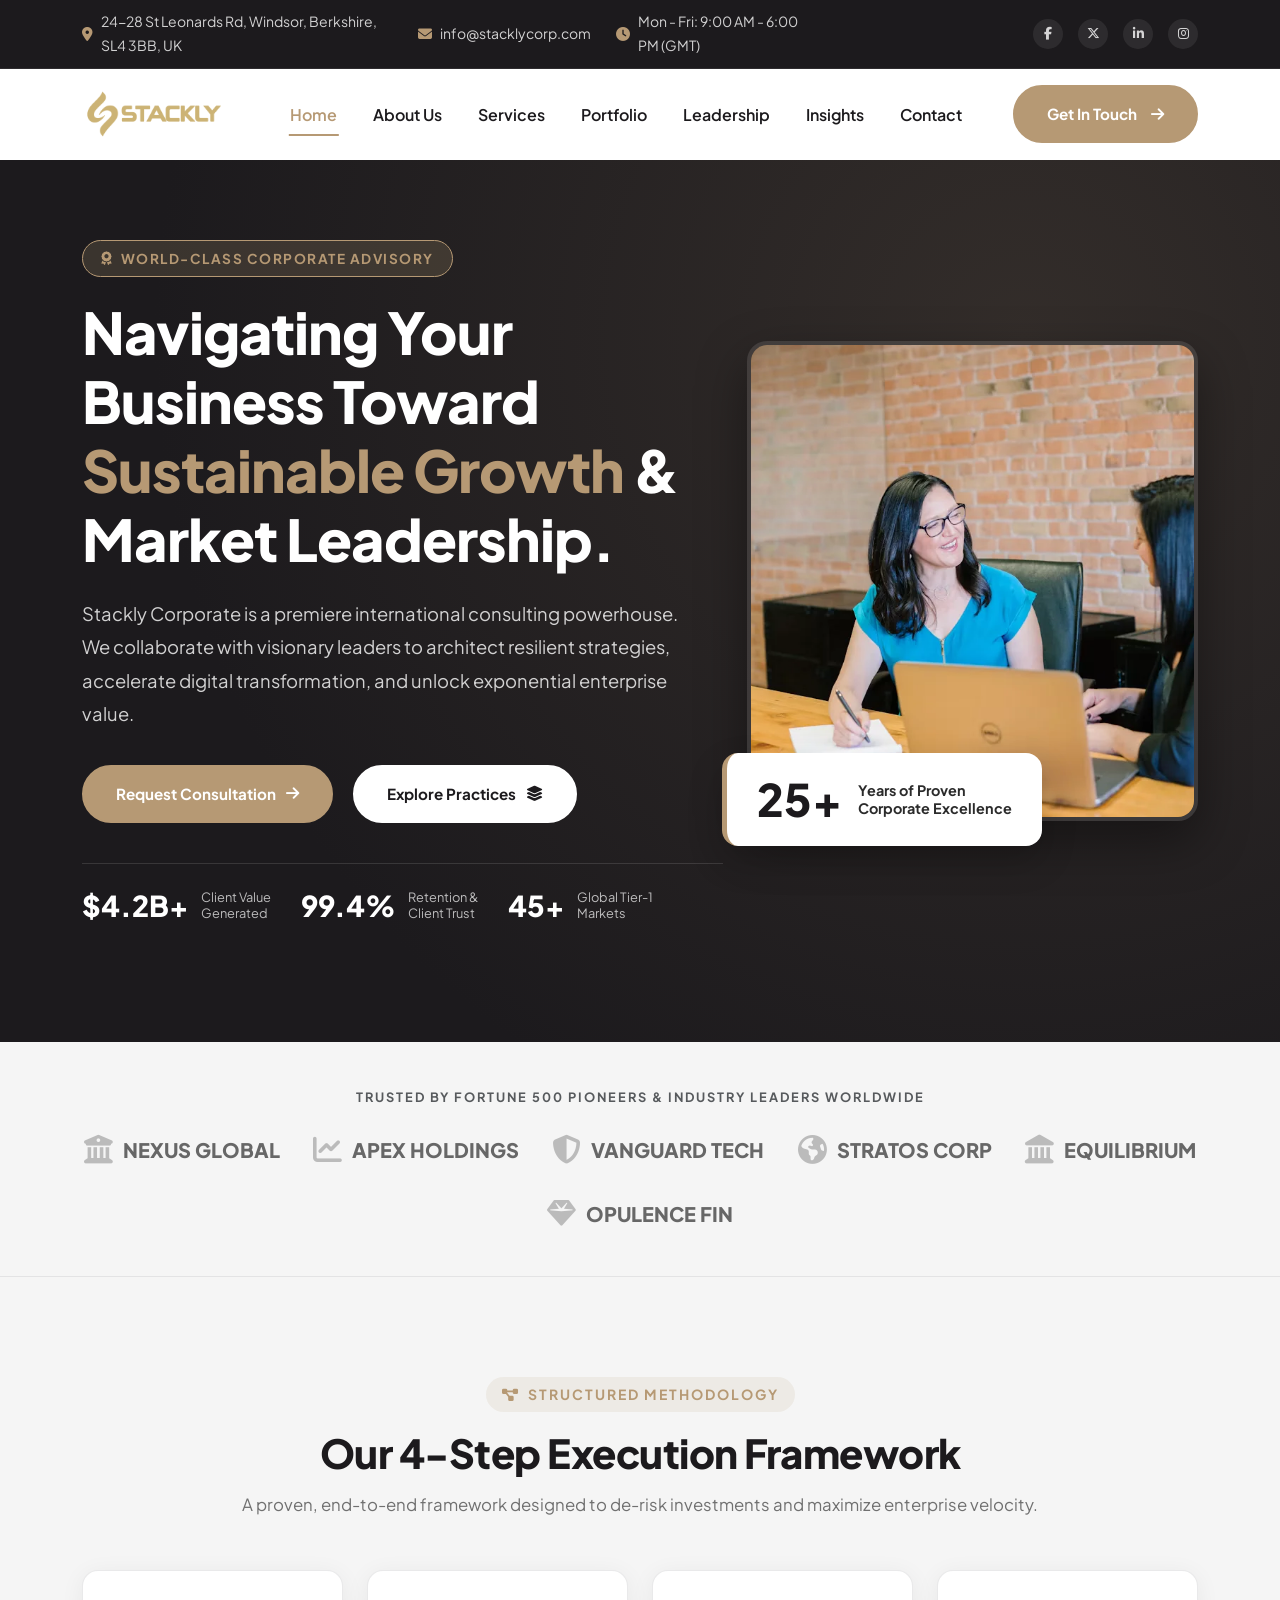
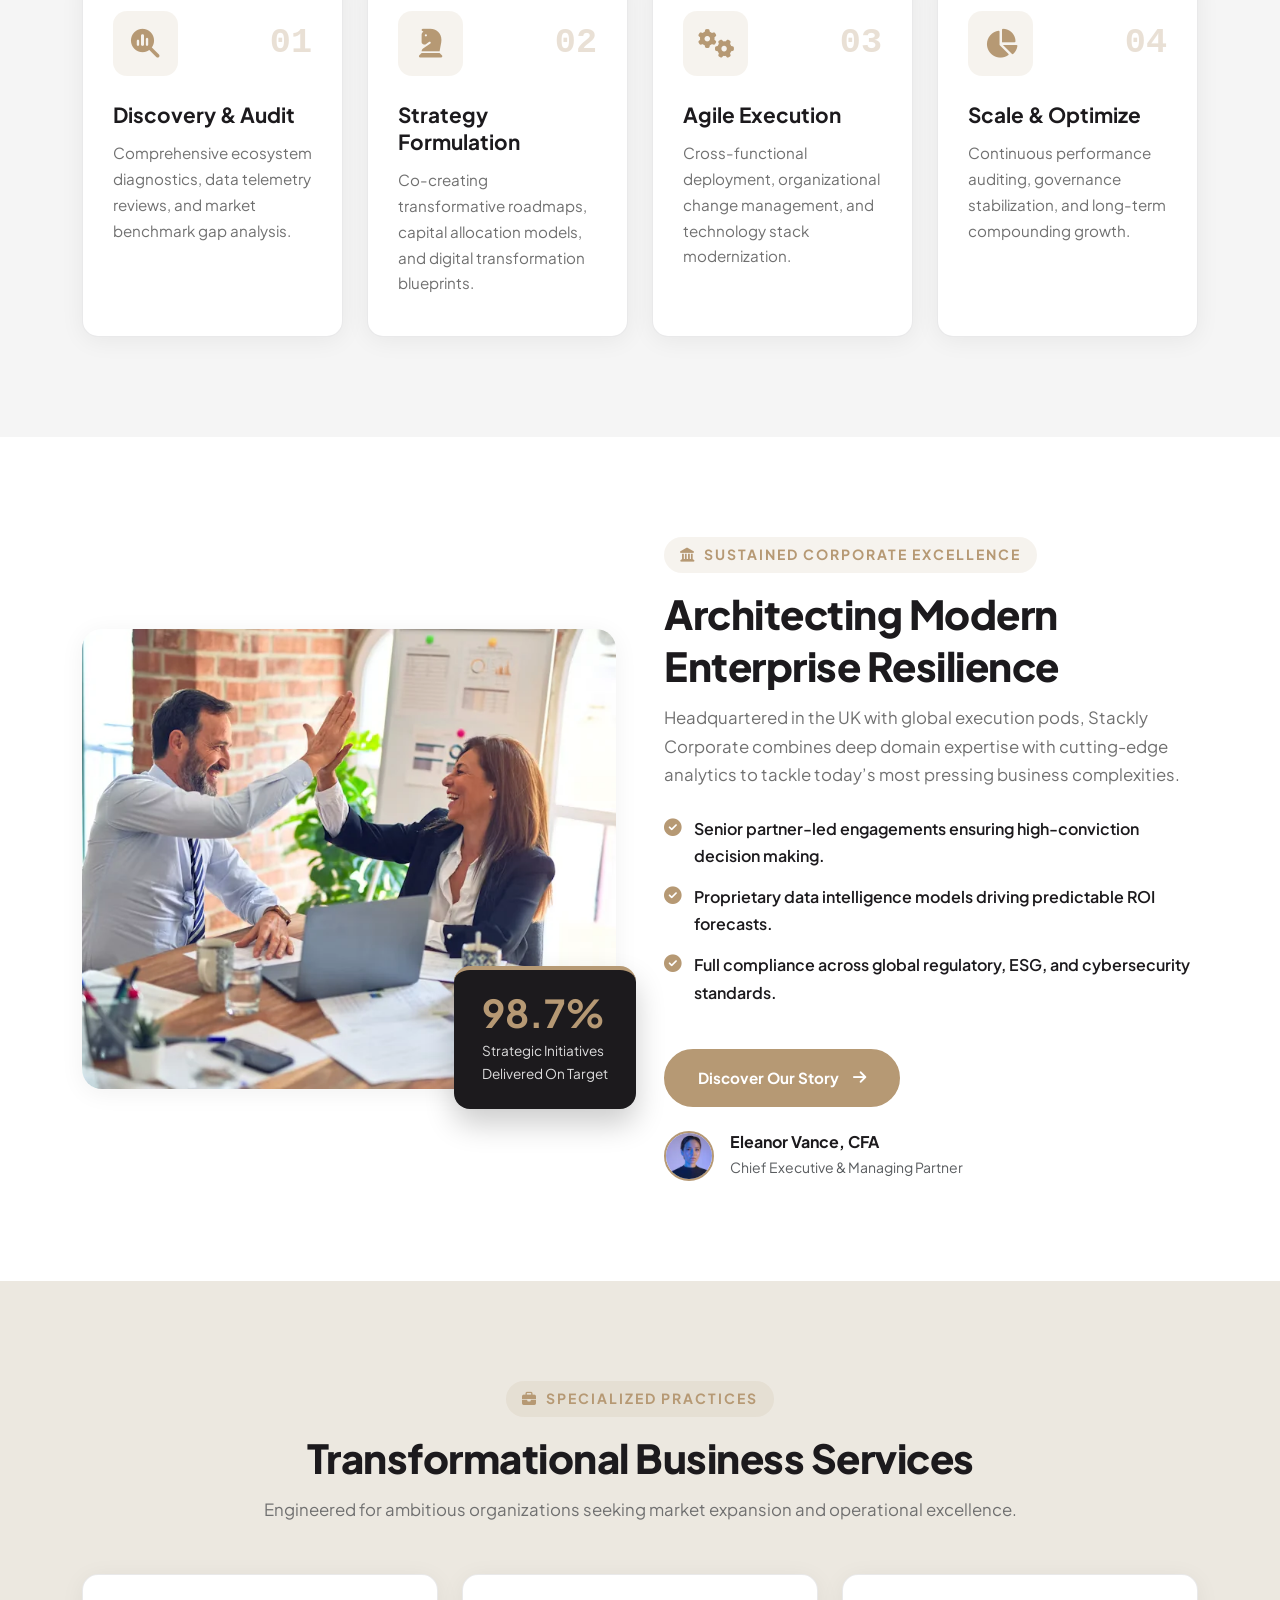
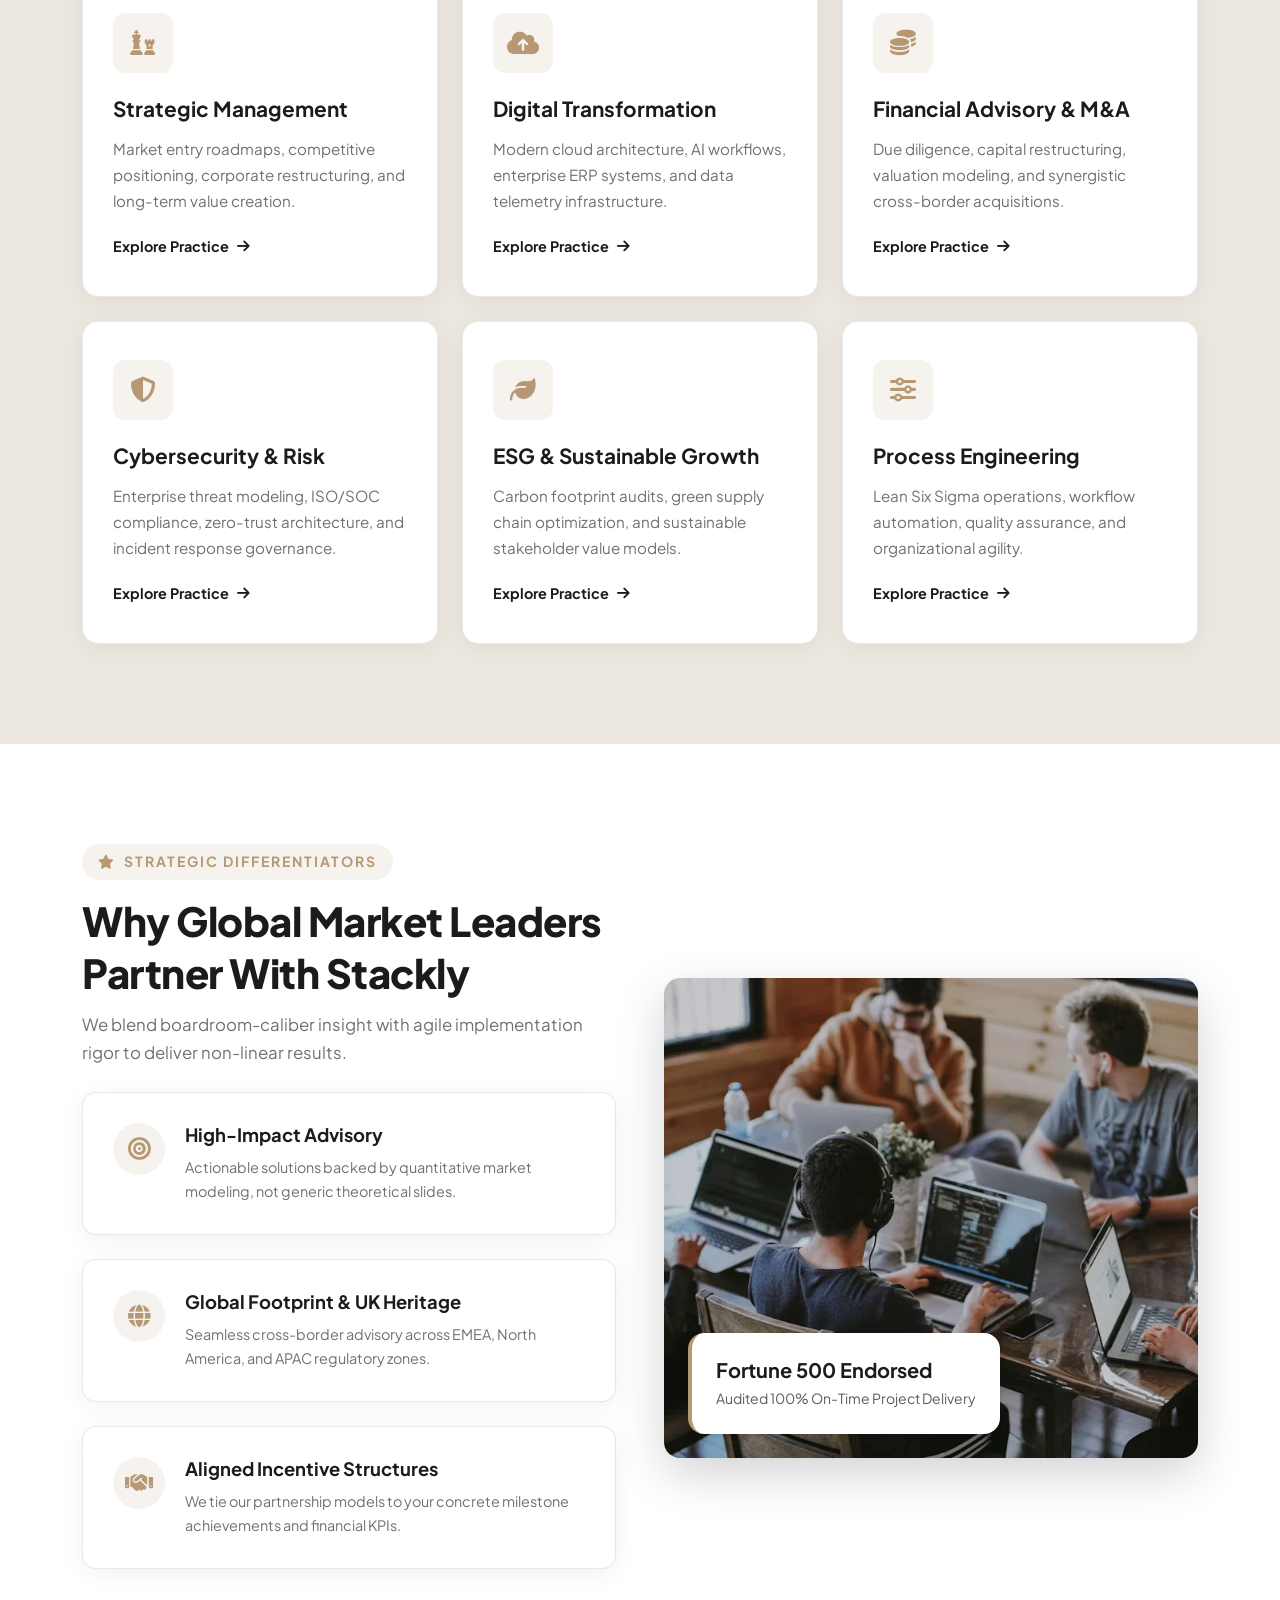
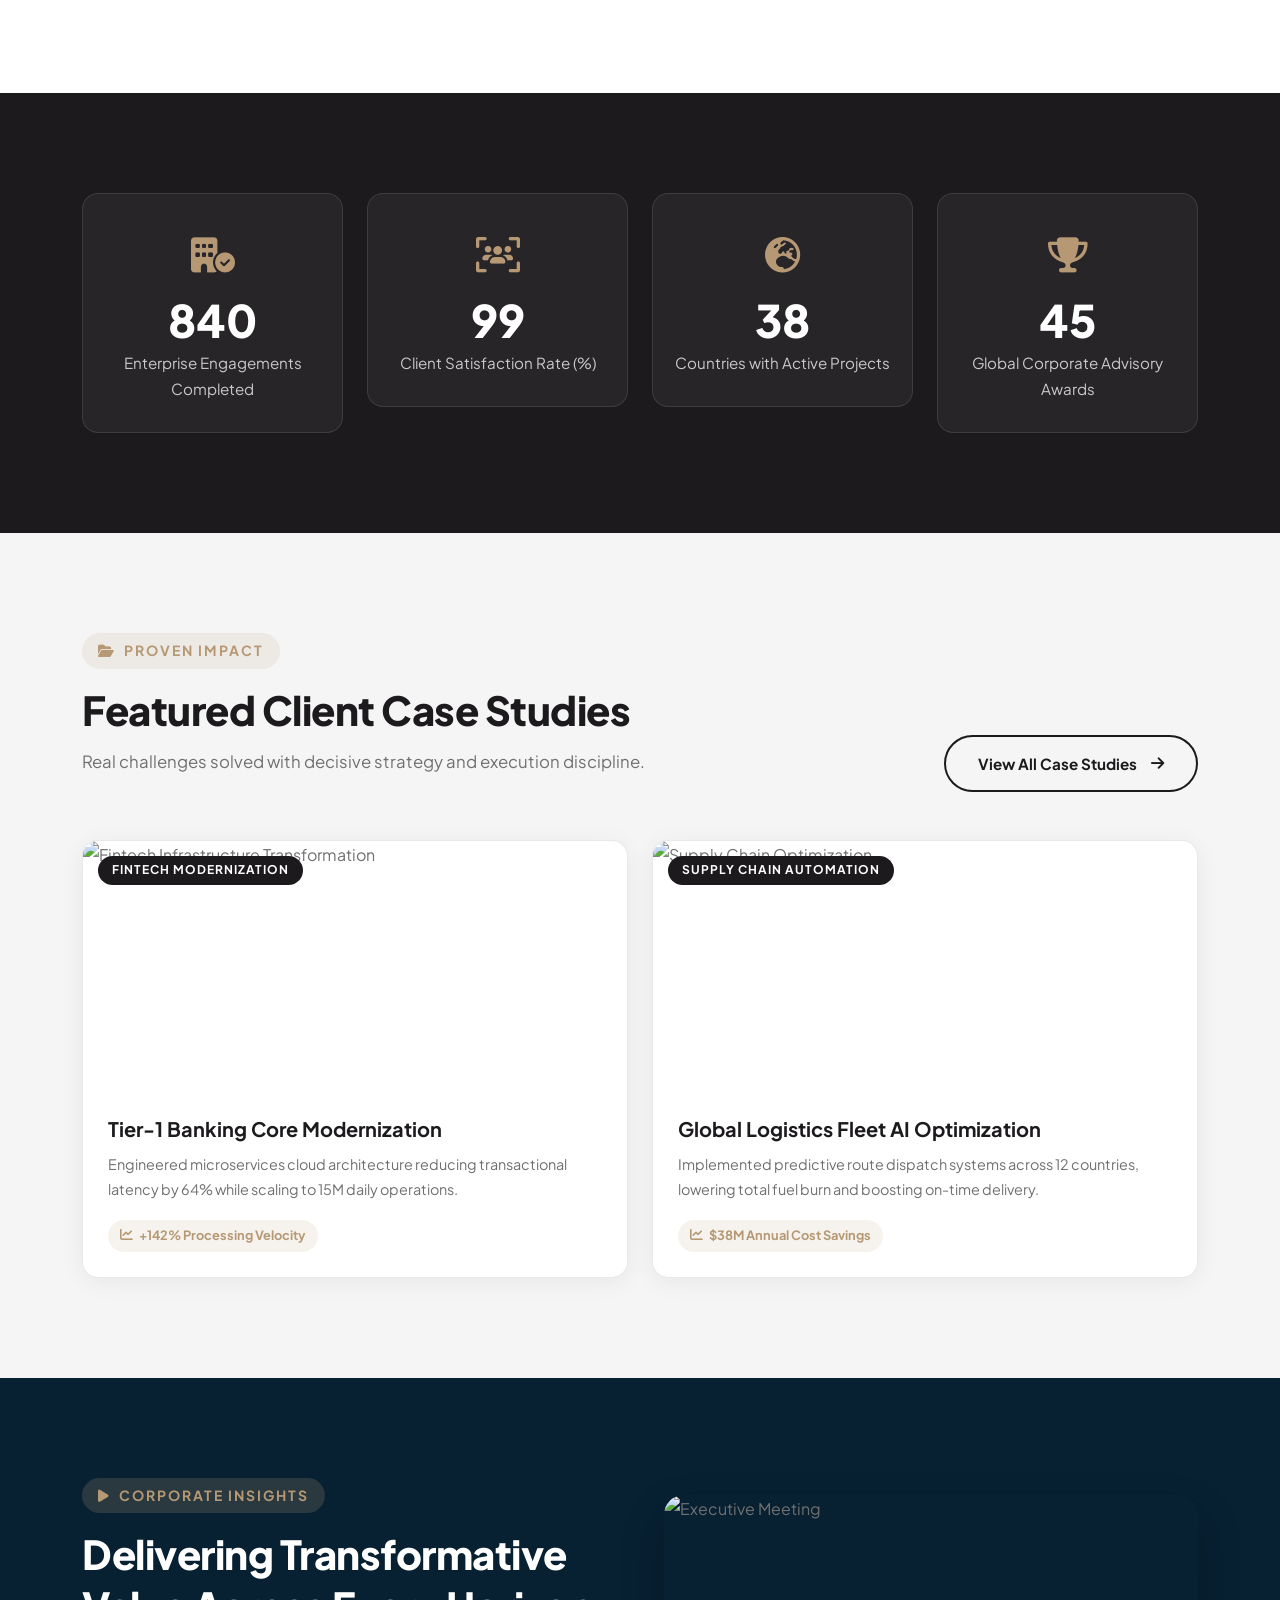
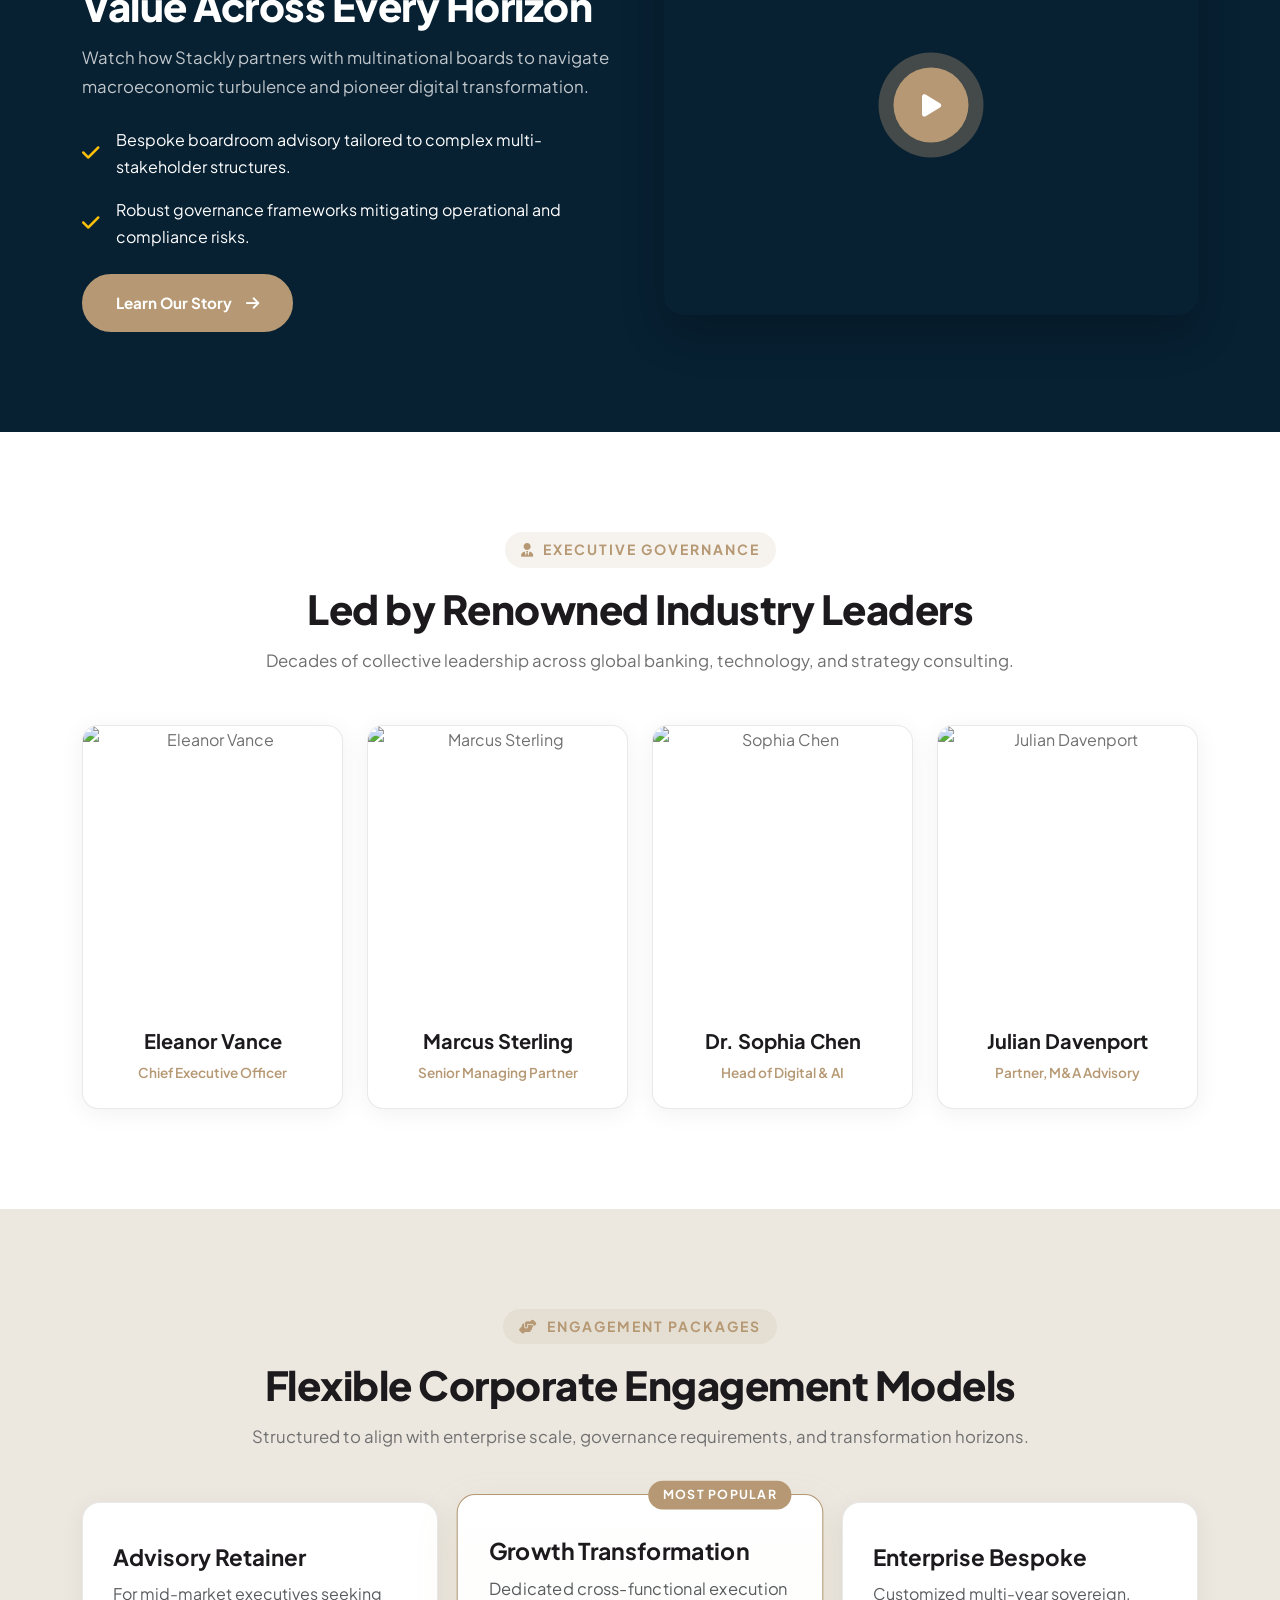
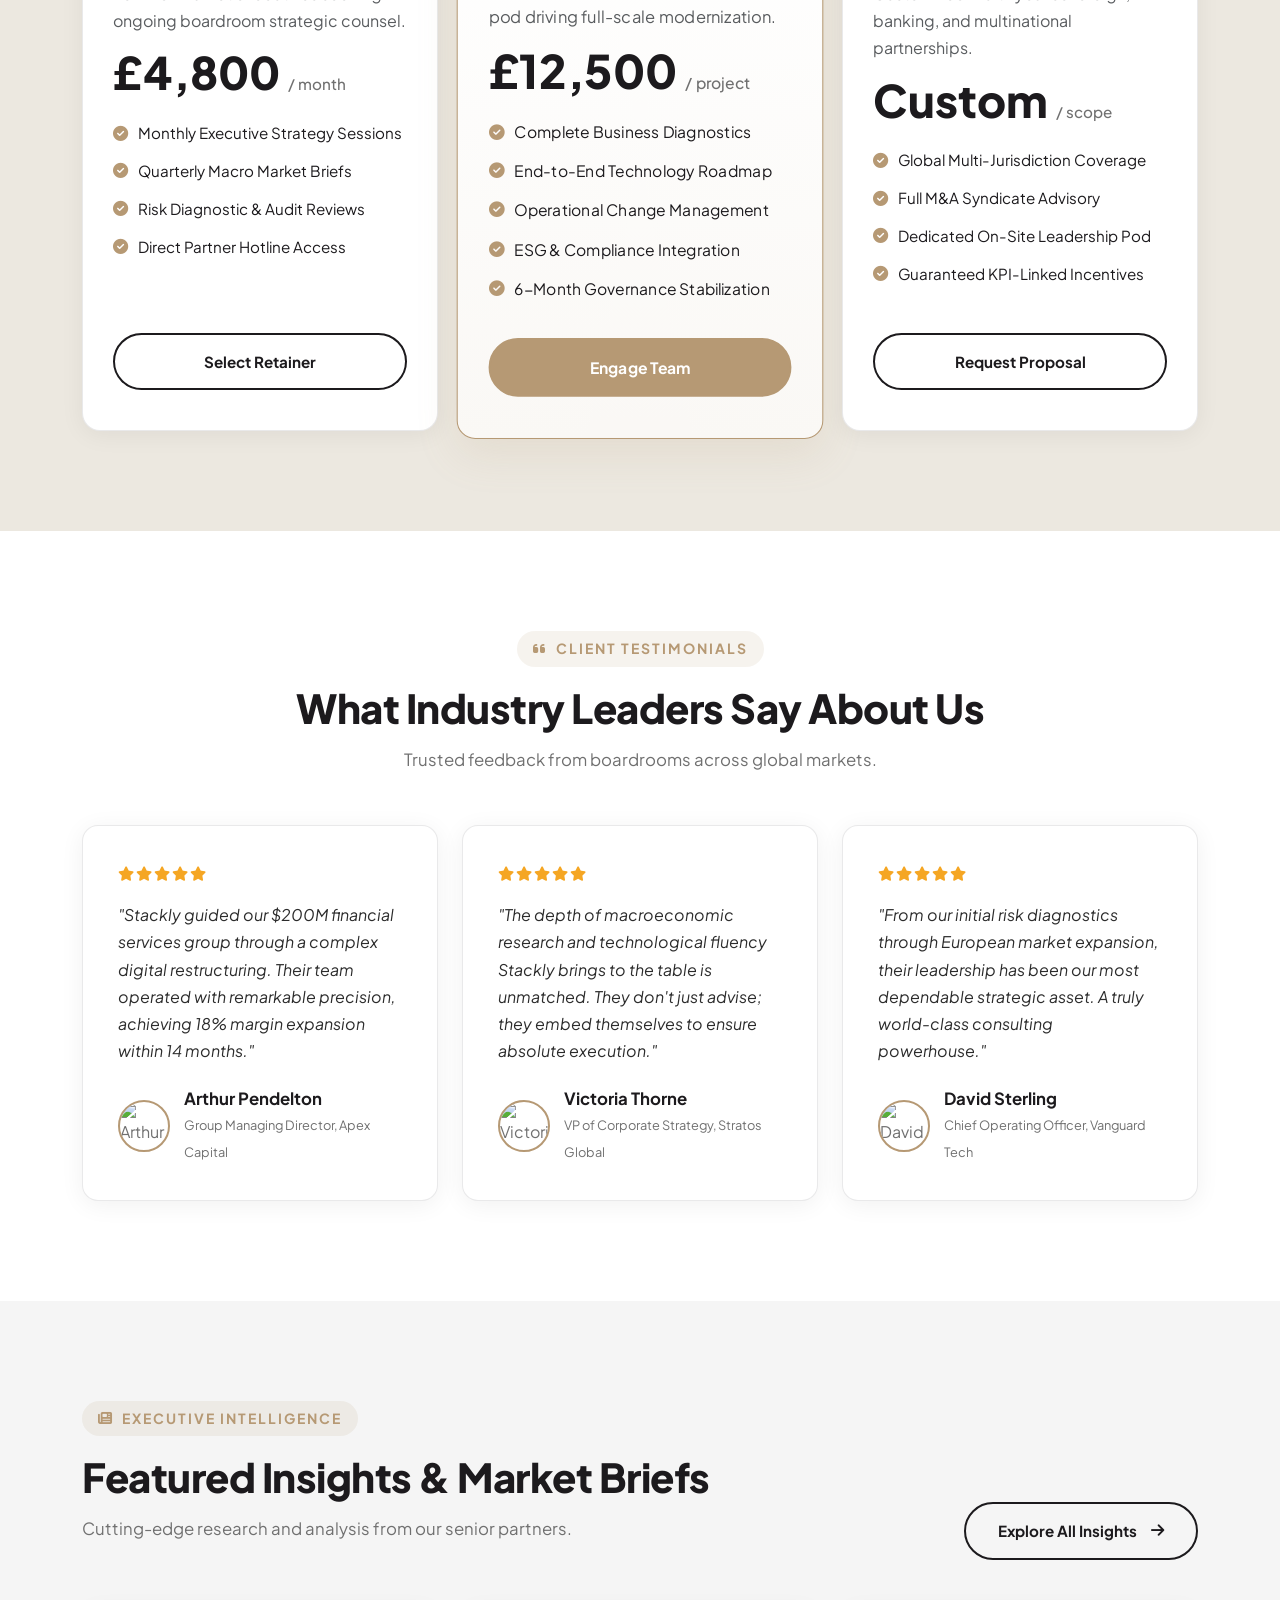
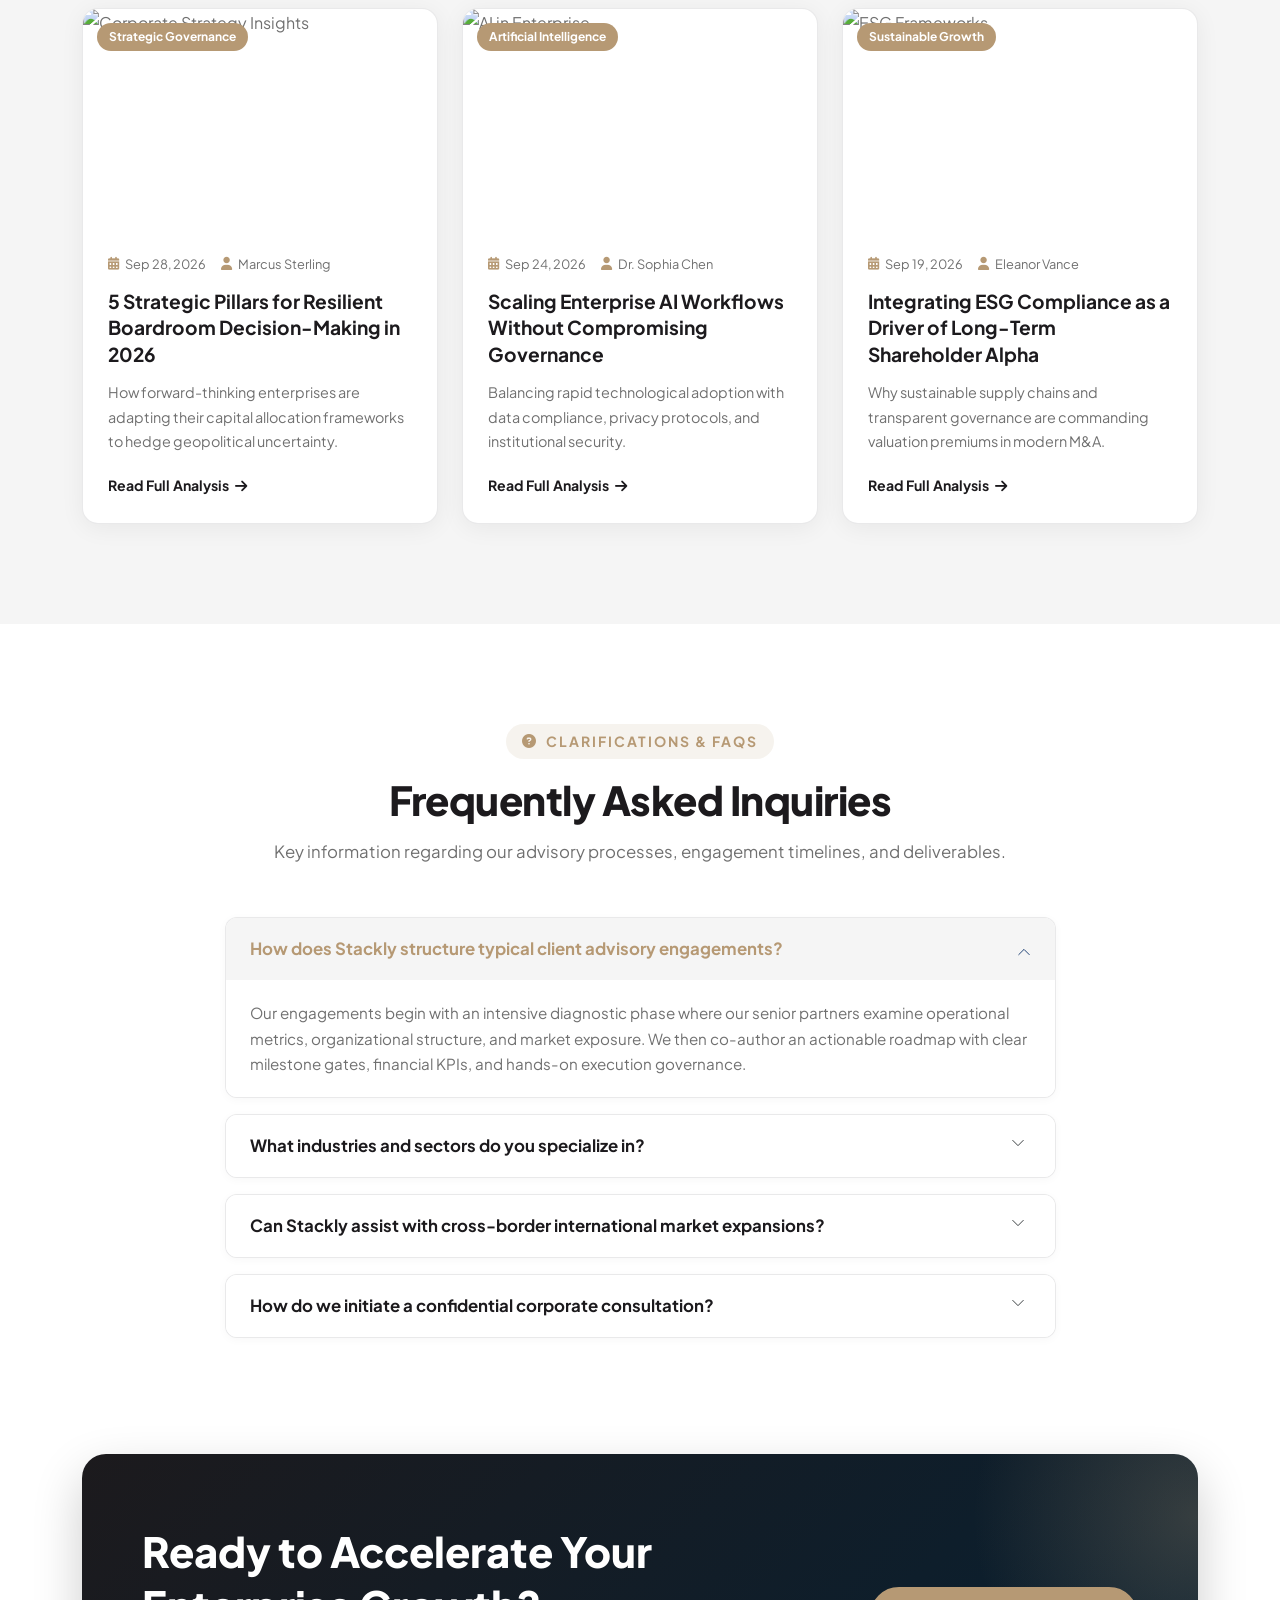
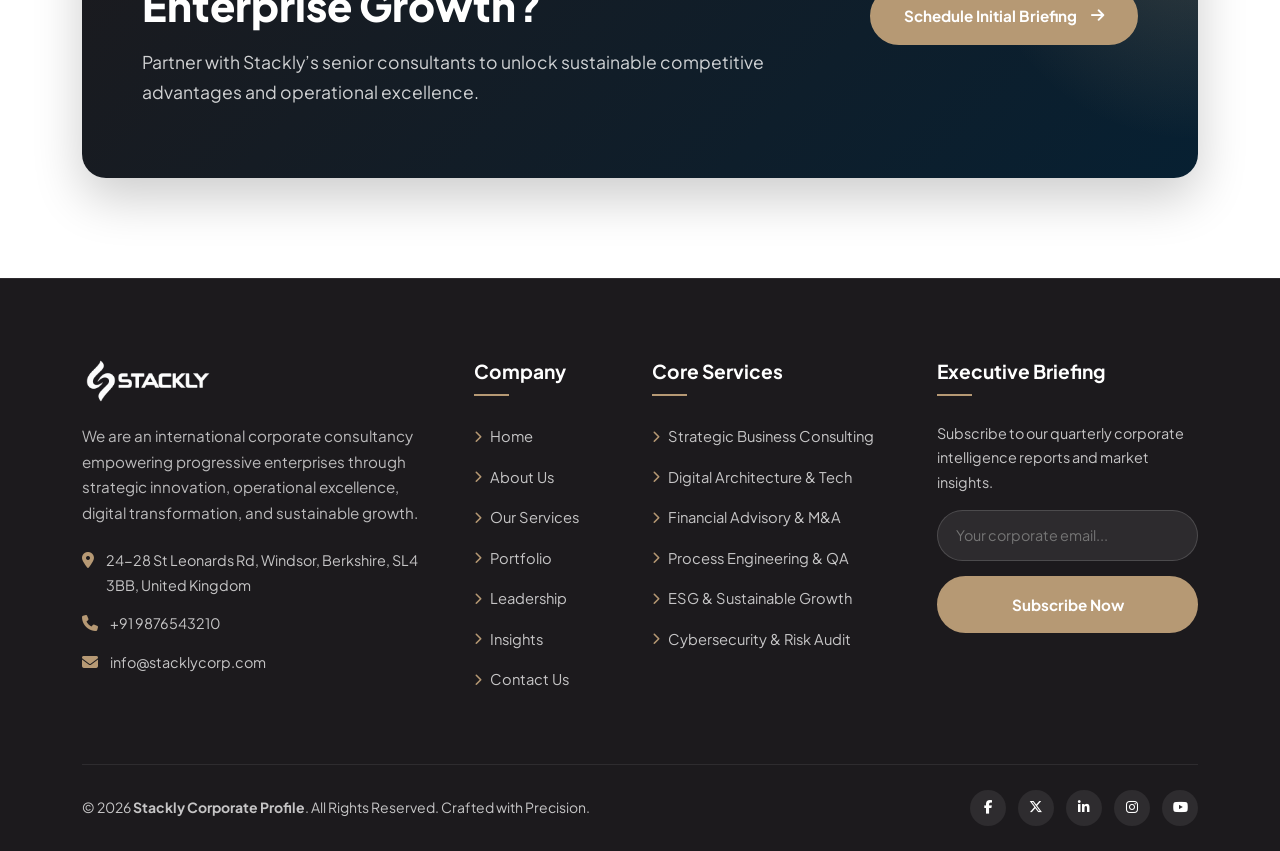
==== index.html @ 70bb007c "first commit" ====
<!doctype html>
<html lang="en">
  <head>
    <meta charset="UTF-8" />
    <meta name="viewport" content="width=device-width, initial-scale=1.0" />
    <title>
      Stackly Corporate Profile - Strategic Business Solutions & Enterprise
      Advisory
    </title>

    <!-- Favicon -->
    <link
      rel="shortcut icon"
      href="assets/images/logoStackly.webp"
      type="image/webp"
    />

    <!-- Google Fonts -->
    <link rel="preconnect" href="https://fonts.googleapis.com" />
    <link rel="preconnect" href="https://fonts.gstatic.com" crossorigin />
    <link
      href="https://fonts.googleapis.com/css2?family=Plus+Jakarta+Sans:ital,wght@0,300;0,400;0,500;0,600;0,700;0,800;1,400;1,600;1,700&display=swap"
      rel="stylesheet"
    />

    <!-- Bootstrap 5 CSS -->
    <link
      href="https://cdn.jsdelivr.net/npm/bootstrap@5.3.3/dist/css/bootstrap.min.css"
      rel="stylesheet"
    />

    <!-- Font Awesome 6 Icons (Latest CDN) -->
    <link
      rel="stylesheet"
      href="https://cdnjs.cloudflare.com/ajax/libs/font-awesome/6.5.1/css/all.min.css"
    />

    <!-- Main Theme CSS -->
    <link rel="stylesheet" href="assets/css/styles.css" />
  </head>
  <body>
    <!-- Common Header Component -->
    <div id="header-placeholder"></div>

    <!-- ==========================================
         2. Section 1: Hero Banner
         ========================================== -->
    <section class="hero-banner">
      <div class="container">
        <div class="row align-items-center">
          <div class="col-lg-7">
            <div class="hero-badge">
              <i class="fa-solid fa-award"></i> World-Class Corporate Advisory
            </div>
            <h1 class="hero-title">
              Navigating Your Business Toward <span>Sustainable Growth</span> &
              Market Leadership.
            </h1>
            <p class="hero-description">
              Stackly Corporate is a premiere international consulting
              powerhouse. We collaborate with visionary leaders to architect
              resilient strategies, accelerate digital transformation, and
              unlock exponential enterprise value.
            </p>
            <div class="hero-cta-group">
              <a href="#" class="theme-btn">
                <span>Request Consultation</span>
                <i class="fa-solid fa-arrow-right"></i>
              </a>
              <a href="#" class="theme-btn-outline theme-btn-white">
                <span>Explore Practices</span>
                <i class="fa-solid fa-layer-group"></i>
              </a>
            </div>
            <div class="hero-trust-metrics">
              <div class="hero-metric-item">
                <div class="metric-val">$4.2B+</div>
                <div class="metric-label">Client Value<br />Generated</div>
              </div>
              <div class="hero-metric-item">
                <div class="metric-val">99.4%</div>
                <div class="metric-label">Retention &<br />Client Trust</div>
              </div>
              <div class="hero-metric-item">
                <div class="metric-val">45+</div>
                <div class="metric-label">Global Tier-1<br />Markets</div>
              </div>
            </div>
          </div>
          <div class="col-lg-5">
            <div class="hero-image-wrapper">
              <img
                src="./assets/images/home/home-hero-image.webp"
                alt="Corporate Strategy Meeting"
                class="hero-main-img"
              />
              <div class="floating-experience-card">
                <div class="number">25+</div>
                <div class="text">
                  Years of Proven<br />Corporate Excellence
                </div>
              </div>
            </div>
          </div>
        </div>
      </div>
    </section>

    <!-- ==========================================
         3. Section 2: Partner & Enterprise Marquee
         ========================================== -->
    <section class="client-logo-section">
      <div class="container">
        <p
          class="text-center text-uppercase fw-bold text-muted mb-4"
          style="letter-spacing: 2px; font-size: 0.8rem"
        >
          Trusted by Fortune 500 Pioneers & Industry Leaders Worldwide
        </p>
        <div class="client-logo-grid">
          <div class="client-logo-item">
            <i class="fa-solid fa-building-columns"></i> NEXUS GLOBAL
          </div>
          <div class="client-logo-item">
            <i class="fa-solid fa-chart-line"></i> APEX HOLDINGS
          </div>
          <div class="client-logo-item">
            <i class="fa-solid fa-shield-halved"></i> VANGUARD TECH
          </div>
          <div class="client-logo-item">
            <i class="fa-solid fa-earth-americas"></i> STRATOS CORP
          </div>
          <div class="client-logo-item">
            <i class="fa-solid fa-landmark"></i> EQUILIBRIUM
          </div>
          <div class="client-logo-item">
            <i class="fa-solid fa-gem"></i> OPULENCE FIN
          </div>
        </div>
      </div>
    </section>

    <!-- ==========================================
         4. Section 3: 4-Step Strategic Process
         ========================================== -->
    <section class="section-padding section-bg-2">
      <div class="container">
        <div class="section-title text-center">
          <span class="sub-title"
            ><i class="fa-solid fa-diagram-project"></i> Structured
            Methodology</span
          >
          <h2>Our 4-Step Execution Framework</h2>
          <p>
            A proven, end-to-end framework designed to de-risk investments and
            maximize enterprise velocity.
          </p>
        </div>
        <div class="row g-4">
          <div class="col-xl-3 col-md-6">
            <div class="step-card">
              <div class="step-header">
                <div class="step-icon">
                  <i class="fa-solid fa-magnifying-glass-chart"></i>
                </div>
                <div class="step-number">01</div>
              </div>
              <h4>Discovery & Audit</h4>
              <p>
                Comprehensive ecosystem diagnostics, data telemetry reviews, and
                market benchmark gap analysis.
              </p>
            </div>
          </div>
          <div class="col-xl-3 col-md-6">
            <div class="step-card">
              <div class="step-header">
                <div class="step-icon">
                  <i class="fa-solid fa-chess-knight"></i>
                </div>
                <div class="step-number">02</div>
              </div>
              <h4>Strategy Formulation</h4>
              <p>
                Co-creating transformative roadmaps, capital allocation models,
                and digital transformation blueprints.
              </p>
            </div>
          </div>
          <div class="col-xl-3 col-md-6">
            <div class="step-card">
              <div class="step-header">
                <div class="step-icon"><i class="fa-solid fa-gears"></i></div>
                <div class="step-number">03</div>
              </div>
              <h4>Agile Execution</h4>
              <p>
                Cross-functional deployment, organizational change management,
                and technology stack modernization.
              </p>
            </div>
          </div>
          <div class="col-xl-3 col-md-6">
            <div class="step-card">
              <div class="step-header">
                <div class="step-icon">
                  <i class="fa-solid fa-chart-pie"></i>
                </div>
                <div class="step-number">04</div>
              </div>
              <h4>Scale & Optimize</h4>
              <p>
                Continuous performance auditing, governance stabilization, and
                long-term compounding growth.
              </p>
            </div>
          </div>
        </div>
      </div>
    </section>

    <!-- ==========================================
         5. Section 4: Company Overview / Who We Are
         ========================================== -->
    <section class="section-padding">
      <div class="container">
        <div class="row align-items-center g-5">
          <div class="col-lg-6">
            <div class="about-overview-img-group">
              <img
                src="./assets/images/home/home-about-main-img.webp"
                alt="Executive Leadership Team"
                class="about-img-main"
              />
              <div class="about-experience-badge">
                <h3>98.7%</h3>
                <p>Strategic Initiatives<br />Delivered On Target</p>
              </div>
            </div>
          </div>
          <div class="col-lg-6">
            <div class="section-title mb-4">
              <span class="sub-title"
                ><i class="fa-solid fa-landmark"></i> Sustained Corporate
                Excellence</span
              >
              <h2>Architecting Modern Enterprise Resilience</h2>
              <p>
                Headquartered in the UK with global execution pods, Stackly
                Corporate combines deep domain expertise with cutting-edge
                analytics to tackle today’s most pressing business complexities.
              </p>
            </div>
            <ul class="about-feature-list">
              <li>
                <i class="fa-solid fa-circle-check"></i>
                <span
                  >Senior partner-led engagements ensuring high-conviction
                  decision making.</span
                >
              </li>
              <li>
                <i class="fa-solid fa-circle-check"></i>
                <span
                  >Proprietary data intelligence models driving predictable ROI
                  forecasts.</span
                >
              </li>
              <li>
                <i class="fa-solid fa-circle-check"></i>
                <span
                  >Full compliance across global regulatory, ESG, and
                  cybersecurity standards.</span
                >
              </li>
            </ul>
            <div class="d-flex flex-wrap align-items-center gap-4 pt-2">
              <a href="#" class="theme-btn"
                >Discover Our Story <i class="fa-solid fa-arrow-right ms-1"></i
              ></a>
              <div class="d-flex align-items-center gap-3">
                <img
                  src="./assets/images/home/home-about-main-person-img.webp"
                  alt="Managing Director"
                  style="
                    width: 50px;
                    height: 50px;
                    border-radius: 50%;
                    object-fit: cover;
                    border: 2px solid var(--theme);
                  "
                />
                <div>
                  <h6 class="mb-0 fw-bold">Eleanor Vance, CFA</h6>
                  <small class="text-muted"
                    >Chief Executive & Managing Partner</small
                  >
                </div>
              </div>
            </div>
          </div>
        </div>
      </div>
    </section>

    <!-- ==========================================
         6. Section 5: Core Services Grid
         ========================================== -->
    <section class="section-padding section-bg">
      <div class="container">
        <div class="section-title text-center">
          <span class="sub-title"
            ><i class="fa-solid fa-briefcase"></i> Specialized Practices</span
          >
          <h2>Transformational Business Services</h2>
          <p>
            Engineered for ambitious organizations seeking market expansion and
            operational excellence.
          </p>
        </div>
        <div class="row g-4">
          <!-- Service 1 -->
          <div class="col-lg-4 col-md-6">
            <div class="service-card">
              <div>
                <div class="service-icon">
                  <i class="fa-solid fa-chess"></i>
                </div>
                <h4>Strategic Management</h4>
                <p>
                  Market entry roadmaps, competitive positioning, corporate
                  restructuring, and long-term value creation.
                </p>
              </div>
              <a href="#" class="service-link"
                >Explore Practice <i class="fa-solid fa-arrow-right"></i
              ></a>
            </div>
          </div>
          <!-- Service 2 -->
          <div class="col-lg-4 col-md-6">
            <div class="service-card">
              <div>
                <div class="service-icon">
                  <i class="fa-solid fa-cloud-arrow-up"></i>
                </div>
                <h4>Digital Transformation</h4>
                <p>
                  Modern cloud architecture, AI workflows, enterprise ERP
                  systems, and data telemetry infrastructure.
                </p>
              </div>
              <a href="#" class="service-link"
                >Explore Practice <i class="fa-solid fa-arrow-right"></i
              ></a>
            </div>
          </div>
          <!-- Service 3 -->
          <div class="col-lg-4 col-md-6">
            <div class="service-card">
              <div>
                <div class="service-icon">
                  <i class="fa-solid fa-coins"></i>
                </div>
                <h4>Financial Advisory & M&A</h4>
                <p>
                  Due diligence, capital restructuring, valuation modeling, and
                  synergistic cross-border acquisitions.
                </p>
              </div>
              <a href="#" class="service-link"
                >Explore Practice <i class="fa-solid fa-arrow-right"></i
              ></a>
            </div>
          </div>
          <!-- Service 4 -->
          <div class="col-lg-4 col-md-6">
            <div class="service-card">
              <div>
                <div class="service-icon">
                  <i class="fa-solid fa-shield-halved"></i>
                </div>
                <h4>Cybersecurity & Risk</h4>
                <p>
                  Enterprise threat modeling, ISO/SOC compliance, zero-trust
                  architecture, and incident response governance.
                </p>
              </div>
              <a href="#" class="service-link"
                >Explore Practice <i class="fa-solid fa-arrow-right"></i
              ></a>
            </div>
          </div>
          <!-- Service 5 -->
          <div class="col-lg-4 col-md-6">
            <div class="service-card">
              <div>
                <div class="service-icon"><i class="fa-solid fa-leaf"></i></div>
                <h4>ESG & Sustainable Growth</h4>
                <p>
                  Carbon footprint audits, green supply chain optimization, and
                  sustainable stakeholder value models.
                </p>
              </div>
              <a href="#" class="service-link"
                >Explore Practice <i class="fa-solid fa-arrow-right"></i
              ></a>
            </div>
          </div>
          <!-- Service 6 -->
          <div class="col-lg-4 col-md-6">
            <div class="service-card">
              <div>
                <div class="service-icon">
                  <i class="fa-solid fa-sliders"></i>
                </div>
                <h4>Process Engineering</h4>
                <p>
                  Lean Six Sigma operations, workflow automation, quality
                  assurance, and organizational agility.
                </p>
              </div>
              <a href="#" class="service-link"
                >Explore Practice <i class="fa-solid fa-arrow-right"></i
              ></a>
            </div>
          </div>
        </div>
      </div>
    </section>

    <!-- ==========================================
         7. Section 6: Why Choose Us / Value Prop
         ========================================== -->
    <section class="section-padding">
      <div class="container">
        <div class="row align-items-center g-5">
          <div class="col-lg-6">
            <div class="section-title mb-4">
              <span class="sub-title"
                ><i class="fa-solid fa-star"></i> Strategic
                Differentiators</span
              >
              <h2>Why Global Market Leaders Partner With Stackly</h2>
              <p>
                We blend boardroom-caliber insight with agile implementation
                rigor to deliver non-linear results.
              </p>
            </div>
            <div class="why-us-card">
              <div class="icon"><i class="fa-solid fa-bullseye"></i></div>
              <div>
                <h5>High-Impact Advisory</h5>
                <p>
                  Actionable solutions backed by quantitative market modeling,
                  not generic theoretical slides.
                </p>
              </div>
            </div>
            <div class="why-us-card">
              <div class="icon"><i class="fa-solid fa-globe"></i></div>
              <div>
                <h5>Global Footprint & UK Heritage</h5>
                <p>
                  Seamless cross-border advisory across EMEA, North America, and
                  APAC regulatory zones.
                </p>
              </div>
            </div>
            <div class="why-us-card">
              <div class="icon"><i class="fa-solid fa-handshake"></i></div>
              <div>
                <h5>Aligned Incentive Structures</h5>
                <p>
                  We tie our partnership models to your concrete milestone
                  achievements and financial KPIs.
                </p>
              </div>
            </div>
          </div>
          <div class="col-lg-6">
            <div class="position-relative">
              <img
                src="./assets/images/home/home-why-choose-us-img.webp"
                alt="Corporate Team Collaboration"
                class="rounded-4 shadow-lg w-100"
                style="height: 480px; object-fit: cover"
              />
              <div
                class="position-absolute bottom-0 start-0 p-4 m-4 bg-white rounded-4 shadow-sm border-start border-4 border-warning d-none d-sm-block"
                style="border-color: var(--theme) !important"
              >
                <h5 class="fw-bold mb-1">Fortune 500 Endorsed</h5>
                <p class="text-muted small mb-0">
                  Audited 100% On-Time Project Delivery
                </p>
              </div>
            </div>
          </div>
        </div>
      </div>
    </section>

    <!-- ==========================================
         8. Section 7: Live Metrics & Counter
         ========================================== -->
    <section class="section-padding header-bg">
      <div class="container">
        <div class="row g-4">
          <div class="col-lg-3 col-sm-6">
            <div class="counter-box">
              <div class="counter-icon">
                <i class="fa-solid fa-building-circle-check"></i>
              </div>
              <div class="counter-number" data-count="840">0</div>
              <p>Enterprise Engagements Completed</p>
            </div>
          </div>
          <div class="col-lg-3 col-sm-6">
            <div class="counter-box">
              <div class="counter-icon">
                <i class="fa-solid fa-users-viewfinder"></i>
              </div>
              <div class="counter-number" data-count="99">0</div>
              <p>Client Satisfaction Rate (%)</p>
            </div>
          </div>
          <div class="col-lg-3 col-sm-6">
            <div class="counter-box">
              <div class="counter-icon">
                <i class="fa-solid fa-earth-europe"></i>
              </div>
              <div class="counter-number" data-count="38">0</div>
              <p>Countries with Active Projects</p>
            </div>
          </div>
          <div class="col-lg-3 col-sm-6">
            <div class="counter-box">
              <div class="counter-icon"><i class="fa-solid fa-trophy"></i></div>
              <div class="counter-number" data-count="45">0</div>
              <p>Global Corporate Advisory Awards</p>
            </div>
          </div>
        </div>
      </div>
    </section>

    <!-- ==========================================
         9. Section 8: Featured Case Studies Showcase
         ========================================== -->
    <section class="section-padding section-bg-2">
      <div class="container">
        <div
          class="d-flex flex-wrap justify-content-between align-items-end mb-5"
        >
          <div class="section-title mb-0">
            <span class="sub-title"
              ><i class="fa-solid fa-folder-open"></i> Proven Impact</span
            >
            <h2>Featured Client Case Studies</h2>
            <p>
              Real challenges solved with decisive strategy and execution
              discipline.
            </p>
          </div>
          <a href="#" class="theme-btn-outline mt-3 mt-md-0"
            >View All Case Studies <i class="fa-solid fa-arrow-right ms-1"></i
          ></a>
        </div>
        <div class="row g-4">
          <!-- Case 1 -->
          <div class="col-lg-6">
            <div class="portfolio-card">
              <div class="portfolio-thumb">
                <img
                  src="https://images.unsplash.com/photo-1486406146926-c627a92ad1ab?auto=format&fit=crop&w=800&q=80"
                  alt="Fintech Infrastructure Transformation"
                />
                <span class="portfolio-tag">Fintech Modernization</span>
              </div>
              <div class="portfolio-info">
                <h4>Tier-1 Banking Core Modernization</h4>
                <p>
                  Engineered microservices cloud architecture reducing
                  transactional latency by 64% while scaling to 15M daily
                  operations.
                </p>
                <span class="portfolio-result-pill"
                  ><i class="fa-solid fa-chart-line"></i> +142% Processing
                  Velocity</span
                >
              </div>
            </div>
          </div>
          <!-- Case 2 -->
          <div class="col-lg-6">
            <div class="portfolio-card">
              <div class="portfolio-thumb">
                <img
                  src="https://images.unsplash.com/photo-1581091226825-a6a2a5aee158?auto=format&fit=crop&w=800&q=80"
                  alt="Supply Chain Optimization"
                />
                <span class="portfolio-tag">Supply Chain Automation</span>
              </div>
              <div class="portfolio-info">
                <h4>Global Logistics Fleet AI Optimization</h4>
                <p>
                  Implemented predictive route dispatch systems across 12
                  countries, lowering total fuel burn and boosting on-time
                  delivery.
                </p>
                <span class="portfolio-result-pill"
                  ><i class="fa-solid fa-chart-line"></i> $38M Annual Cost
                  Savings</span
                >
              </div>
            </div>
          </div>
        </div>
      </div>
    </section>

    <!-- ==========================================
         10. Section 9: Corporate Video & Milestone Showcase
         ========================================== -->
    <section class="section-padding header-bg-2">
      <div class="container">
        <div class="row align-items-center g-5">
          <div class="col-lg-6">
            <div class="section-title text-white mb-4">
              <span class="sub-title"
                ><i class="fa-solid fa-play"></i> Corporate Insights</span
              >
              <h2>Delivering Transformative Value Across Every Horizon</h2>
              <p>
                Watch how Stackly partners with multinational boards to navigate
                macroeconomic turbulence and pioneer digital transformation.
              </p>
            </div>
            <div class="d-flex flex-column gap-3 mb-4">
              <div class="d-flex align-items-center gap-3 text-white">
                <i class="fa-solid fa-check text-warning fs-5"></i>
                <span
                  >Bespoke boardroom advisory tailored to complex
                  multi-stakeholder structures.</span
                >
              </div>
              <div class="d-flex align-items-center gap-3 text-white">
                <i class="fa-solid fa-check text-warning fs-5"></i>
                <span
                  >Robust governance frameworks mitigating operational and
                  compliance risks.</span
                >
              </div>
            </div>
            <a href="#" class="theme-btn"
              >Learn Our Story <i class="fa-solid fa-arrow-right ms-1"></i
            ></a>
          </div>
          <div class="col-lg-6">
            <div class="video-feature-box">
              <img
                src="https://images.unsplash.com/photo-1517245386807-bb43f82c33c4?auto=format&fit=crop&w=900&q=80"
                alt="Executive Meeting"
              />
              <div
                class="video-play-btn"
                data-video-url="https://www.youtube.com/embed/ScMzIvxBSi4"
                title="Watch Video"
              >
                <i class="fa-solid fa-play"></i>
              </div>
            </div>
          </div>
        </div>
      </div>
    </section>

    <!-- ==========================================
         11. Section 10: Leadership Spotlight
         ========================================== -->
    <section class="section-padding">
      <div class="container">
        <div class="section-title text-center">
          <span class="sub-title"
            ><i class="fa-solid fa-user-tie"></i> Executive Governance</span
          >
          <h2>Led by Renowned Industry Leaders</h2>
          <p>
            Decades of collective leadership across global banking, technology,
            and strategy consulting.
          </p>
        </div>
        <div class="row g-4">
          <!-- Leader 1 -->
          <div class="col-lg-3 col-md-6">
            <div class="team-card">
              <div class="team-avatar">
                <img
                  src="https://images.unsplash.com/photo-1573496359142-b8d87734a5a2?auto=format&fit=crop&w=600&q=80"
                  alt="Eleanor Vance"
                />
                <div class="team-social-overlay">
                  <a href="#"><i class="fa-brands fa-linkedin-in"></i></a>
                  <a href="#"><i class="fa-brands fa-x-twitter"></i></a>
                </div>
              </div>
              <div class="team-content">
                <h4>Eleanor Vance</h4>
                <span>Chief Executive Officer</span>
              </div>
            </div>
          </div>
          <!-- Leader 2 -->
          <div class="col-lg-3 col-md-6">
            <div class="team-card">
              <div class="team-avatar">
                <img
                  src="https://images.unsplash.com/photo-1560250097-0b93528c311a?auto=format&fit=crop&w=600&q=80"
                  alt="Marcus Sterling"
                />
                <div class="team-social-overlay">
                  <a href="#"><i class="fa-brands fa-linkedin-in"></i></a>
                  <a href="#"><i class="fa-brands fa-x-twitter"></i></a>
                </div>
              </div>
              <div class="team-content">
                <h4>Marcus Sterling</h4>
                <span>Senior Managing Partner</span>
              </div>
            </div>
          </div>
          <!-- Leader 3 -->
          <div class="col-lg-3 col-md-6">
            <div class="team-card">
              <div class="team-avatar">
                <img
                  src="https://images.unsplash.com/photo-1580489944761-15a19d654956?auto=format&fit=crop&w=600&q=80"
                  alt="Sophia Chen"
                />
                <div class="team-social-overlay">
                  <a href="#"><i class="fa-brands fa-linkedin-in"></i></a>
                  <a href="#"><i class="fa-brands fa-x-twitter"></i></a>
                </div>
              </div>
              <div class="team-content">
                <h4>Dr. Sophia Chen</h4>
                <span>Head of Digital & AI</span>
              </div>
            </div>
          </div>
          <!-- Leader 4 -->
          <div class="col-lg-3 col-md-6">
            <div class="team-card">
              <div class="team-avatar">
                <img
                  src="https://images.unsplash.com/photo-1519085360753-af0119f7cbe7?auto=format&fit=crop&w=600&q=80"
                  alt="Julian Davenport"
                />
                <div class="team-social-overlay">
                  <a href="#"><i class="fa-brands fa-linkedin-in"></i></a>
                  <a href="#"><i class="fa-brands fa-x-twitter"></i></a>
                </div>
              </div>
              <div class="team-content">
                <h4>Julian Davenport</h4>
                <span>Partner, M&A Advisory</span>
              </div>
            </div>
          </div>
        </div>
      </div>
    </section>

    <!-- ==========================================
         12. Section 11: Engagement Models / Pricing
         ========================================== -->
    <section class="section-padding section-bg">
      <div class="container">
        <div class="section-title text-center">
          <span class="sub-title"
            ><i class="fa-solid fa-handshake-angle"></i> Engagement
            Packages</span
          >
          <h2>Flexible Corporate Engagement Models</h2>
          <p>
            Structured to align with enterprise scale, governance requirements,
            and transformation horizons.
          </p>
        </div>
        <div class="row g-4 align-items-stretch">
          <!-- Plan 1 -->
          <div class="col-lg-4">
            <div class="pricing-card">
              <div>
                <div class="pricing-header">
                  <h4>Advisory Retainer</h4>
                  <p class="text-muted">
                    For mid-market executives seeking ongoing boardroom
                    strategic counsel.
                  </p>
                  <div class="price">£4,800 <span>/ month</span></div>
                </div>
                <ul class="pricing-features">
                  <li>
                    <i class="fa-solid fa-circle-check"></i> Monthly Executive
                    Strategy Sessions
                  </li>
                  <li>
                    <i class="fa-solid fa-circle-check"></i> Quarterly Macro
                    Market Briefs
                  </li>
                  <li>
                    <i class="fa-solid fa-circle-check"></i> Risk Diagnostic &
                    Audit Reviews
                  </li>
                  <li>
                    <i class="fa-solid fa-circle-check"></i> Direct Partner
                    Hotline Access
                  </li>
                </ul>
              </div>
              <a href="#" class="theme-btn-outline w-100">Select Retainer</a>
            </div>
          </div>
          <!-- Plan 2 (Featured) -->
          <div class="col-lg-4">
            <div class="pricing-card featured">
              <span class="pricing-badge">Most Popular</span>
              <div>
                <div class="pricing-header">
                  <h4>Growth Transformation</h4>
                  <p class="text-muted">
                    Dedicated cross-functional execution pod driving full-scale
                    modernization.
                  </p>
                  <div class="price">£12,500 <span>/ project</span></div>
                </div>
                <ul class="pricing-features">
                  <li>
                    <i class="fa-solid fa-circle-check"></i> Complete Business
                    Diagnostics
                  </li>
                  <li>
                    <i class="fa-solid fa-circle-check"></i> End-to-End
                    Technology Roadmap
                  </li>
                  <li>
                    <i class="fa-solid fa-circle-check"></i> Operational Change
                    Management
                  </li>
                  <li>
                    <i class="fa-solid fa-circle-check"></i> ESG & Compliance
                    Integration
                  </li>
                  <li>
                    <i class="fa-solid fa-circle-check"></i> 6-Month Governance
                    Stabilization
                  </li>
                </ul>
              </div>
              <a href="#" class="theme-btn w-100">Engage Team</a>
            </div>
          </div>
          <!-- Plan 3 -->
          <div class="col-lg-4">
            <div class="pricing-card">
              <div>
                <div class="pricing-header">
                  <h4>Enterprise Bespoke</h4>
                  <p class="text-muted">
                    Customized multi-year sovereign, banking, and multinational
                    partnerships.
                  </p>
                  <div class="price">Custom <span>/ scope</span></div>
                </div>
                <ul class="pricing-features">
                  <li>
                    <i class="fa-solid fa-circle-check"></i> Global
                    Multi-Jurisdiction Coverage
                  </li>
                  <li>
                    <i class="fa-solid fa-circle-check"></i> Full M&A Syndicate
                    Advisory
                  </li>
                  <li>
                    <i class="fa-solid fa-circle-check"></i> Dedicated On-Site
                    Leadership Pod
                  </li>
                  <li>
                    <i class="fa-solid fa-circle-check"></i> Guaranteed
                    KPI-Linked Incentives
                  </li>
                </ul>
              </div>
              <a href="#" class="theme-btn-outline w-100">Request Proposal</a>
            </div>
          </div>
        </div>
      </div>
    </section>

    <!-- ==========================================
         13. Section 12: Client Testimonials
         ========================================== -->
    <section class="section-padding">
      <div class="container">
        <div class="section-title text-center">
          <span class="sub-title"
            ><i class="fa-solid fa-quote-left"></i> Client Testimonials</span
          >
          <h2>What Industry Leaders Say About Us</h2>
          <p>Trusted feedback from boardrooms across global markets.</p>
        </div>
        <div class="row g-4">
          <!-- Testimonial 1 -->
          <div class="col-lg-4 col-md-6">
            <div class="testimonial-card">
              <div class="testimonial-stars">
                <i class="fa-solid fa-star"></i>
                <i class="fa-solid fa-star"></i>
                <i class="fa-solid fa-star"></i>
                <i class="fa-solid fa-star"></i>
                <i class="fa-solid fa-star"></i>
              </div>
              <p class="testimonial-text">
                "Stackly guided our $200M financial services group through a
                complex digital restructuring. Their team operated with
                remarkable precision, achieving 18% margin expansion within 14
                months."
              </p>
              <div class="testimonial-author">
                <img
                  src="https://images.unsplash.com/photo-1507003211169-0a1dd7228f2d?auto=format&fit=crop&w=150&q=80"
                  alt="Arthur Pendelton"
                  class="testimonial-avatar"
                />
                <div>
                  <h5>Arthur Pendelton</h5>
                  <span>Group Managing Director, Apex Capital</span>
                </div>
              </div>
            </div>
          </div>
          <!-- Testimonial 2 -->
          <div class="col-lg-4 col-md-6">
            <div class="testimonial-card">
              <div class="testimonial-stars">
                <i class="fa-solid fa-star"></i>
                <i class="fa-solid fa-star"></i>
                <i class="fa-solid fa-star"></i>
                <i class="fa-solid fa-star"></i>
                <i class="fa-solid fa-star"></i>
              </div>
              <p class="testimonial-text">
                "The depth of macroeconomic research and technological fluency
                Stackly brings to the table is unmatched. They don't just
                advise; they embed themselves to ensure absolute execution."
              </p>
              <div class="testimonial-author">
                <img
                  src="https://images.unsplash.com/photo-1573497019940-1c28c88b4f3e?auto=format&fit=crop&w=150&q=80"
                  alt="Victoria Thorne"
                  class="testimonial-avatar"
                />
                <div>
                  <h5>Victoria Thorne</h5>
                  <span>VP of Corporate Strategy, Stratos Global</span>
                </div>
              </div>
            </div>
          </div>
          <!-- Testimonial 3 -->
          <div class="col-lg-4 col-md-6">
            <div class="testimonial-card">
              <div class="testimonial-stars">
                <i class="fa-solid fa-star"></i>
                <i class="fa-solid fa-star"></i>
                <i class="fa-solid fa-star"></i>
                <i class="fa-solid fa-star"></i>
                <i class="fa-solid fa-star"></i>
              </div>
              <p class="testimonial-text">
                "From our initial risk diagnostics through European market
                expansion, their leadership has been our most dependable
                strategic asset. A truly world-class consulting powerhouse."
              </p>
              <div class="testimonial-author">
                <img
                  src="https://images.unsplash.com/photo-1500648767791-00dcc994a43e?auto=format&fit=crop&w=150&q=80"
                  alt="David Sterling"
                  class="testimonial-avatar"
                />
                <div>
                  <h5>David Sterling</h5>
                  <span>Chief Operating Officer, Vanguard Tech</span>
                </div>
              </div>
            </div>
          </div>
        </div>
      </div>
    </section>

    <!-- ==========================================
         14. Section 13: Latest News & Insights
         ========================================== -->
    <section class="section-padding section-bg-2">
      <div class="container">
        <div
          class="d-flex flex-wrap justify-content-between align-items-end mb-5"
        >
          <div class="section-title mb-0">
            <span class="sub-title"
              ><i class="fa-solid fa-newspaper"></i> Executive
              Intelligence</span
            >
            <h2>Featured Insights & Market Briefs</h2>
            <p>Cutting-edge research and analysis from our senior partners.</p>
          </div>
          <a href="#" class="theme-btn-outline mt-3 mt-md-0"
            >Explore All Insights <i class="fa-solid fa-arrow-right ms-1"></i
          ></a>
        </div>
        <div class="row g-4">
          <!-- Blog 1 -->
          <div class="col-lg-4 col-md-6">
            <div class="blog-card">
              <div class="blog-thumb">
                <img
                  src="https://images.unsplash.com/photo-1460925895917-afdab827c52f?auto=format&fit=crop&w=600&q=80"
                  alt="Corporate Strategy Insights"
                />
                <span class="blog-category-badge">Strategic Governance</span>
              </div>
              <div class="blog-content">
                <ul class="blog-meta">
                  <li>
                    <i class="fa-solid fa-calendar-days"></i> Sep 28, 2026
                  </li>
                  <li><i class="fa-solid fa-user"></i> Marcus Sterling</li>
                </ul>
                <h4>
                  <a href="#"
                    >5 Strategic Pillars for Resilient Boardroom Decision-Making
                    in 2026</a
                  >
                </h4>
                <p>
                  How forward-thinking enterprises are adapting their capital
                  allocation frameworks to hedge geopolitical uncertainty.
                </p>
                <a href="#" class="blog-read-more"
                  >Read Full Analysis <i class="fa-solid fa-arrow-right"></i
                ></a>
              </div>
            </div>
          </div>
          <!-- Blog 2 -->
          <div class="col-lg-4 col-md-6">
            <div class="blog-card">
              <div class="blog-thumb">
                <img
                  src="https://images.unsplash.com/photo-1551288049-bebda4e38f71?auto=format&fit=crop&w=600&q=80"
                  alt="AI in Enterprise"
                />
                <span class="blog-category-badge">Artificial Intelligence</span>
              </div>
              <div class="blog-content">
                <ul class="blog-meta">
                  <li>
                    <i class="fa-solid fa-calendar-days"></i> Sep 24, 2026
                  </li>
                  <li><i class="fa-solid fa-user"></i> Dr. Sophia Chen</li>
                </ul>
                <h4>
                  <a href="#"
                    >Scaling Enterprise AI Workflows Without Compromising
                    Governance</a
                  >
                </h4>
                <p>
                  Balancing rapid technological adoption with data compliance,
                  privacy protocols, and institutional security.
                </p>
                <a href="#" class="blog-read-more"
                  >Read Full Analysis <i class="fa-solid fa-arrow-right"></i
                ></a>
              </div>
            </div>
          </div>
          <!-- Blog 3 -->
          <div class="col-lg-4 col-md-6">
            <div class="blog-card">
              <div class="blog-thumb">
                <img
                  src="https://images.unsplash.com/photo-1553729459-efe14ef6055d?auto=format&fit=crop&w=600&q=80"
                  alt="ESG Frameworks"
                />
                <span class="blog-category-badge">Sustainable Growth</span>
              </div>
              <div class="blog-content">
                <ul class="blog-meta">
                  <li>
                    <i class="fa-solid fa-calendar-days"></i> Sep 19, 2026
                  </li>
                  <li><i class="fa-solid fa-user"></i> Eleanor Vance</li>
                </ul>
                <h4>
                  <a href="#"
                    >Integrating ESG Compliance as a Driver of Long-Term
                    Shareholder Alpha</a
                  >
                </h4>
                <p>
                  Why sustainable supply chains and transparent governance are
                  commanding valuation premiums in modern M&A.
                </p>
                <a href="#" class="blog-read-more"
                  >Read Full Analysis <i class="fa-solid fa-arrow-right"></i
                ></a>
              </div>
            </div>
          </div>
        </div>
      </div>
    </section>

    <!-- ==========================================
         15. Section 14: FAQ Accordion
         ========================================== -->
    <section class="section-padding">
      <div class="container">
        <div class="section-title text-center">
          <span class="sub-title"
            ><i class="fa-solid fa-circle-question"></i> Clarifications &
            FAQs</span
          >
          <h2>Frequently Asked Inquiries</h2>
          <p>
            Key information regarding our advisory processes, engagement
            timelines, and deliverables.
          </p>
        </div>
        <div class="row justify-content-center">
          <div class="col-lg-9">
            <div class="accordion custom-accordion" id="homeFaqAccordion">
              <div class="accordion-item">
                <h2 class="accordion-header">
                  <button
                    class="accordion-button"
                    type="button"
                    data-bs-toggle="collapse"
                    data-bs-target="#faqOne"
                    aria-expanded="true"
                  >
                    How does Stackly structure typical client advisory
                    engagements?
                  </button>
                </h2>
                <div
                  id="faqOne"
                  class="accordion-collapse collapse show"
                  data-bs-parent="#homeFaqAccordion"
                >
                  <div class="accordion-body">
                    Our engagements begin with an intensive diagnostic phase
                    where our senior partners examine operational metrics,
                    organizational structure, and market exposure. We then
                    co-author an actionable roadmap with clear milestone gates,
                    financial KPIs, and hands-on execution governance.
                  </div>
                </div>
              </div>
              <div class="accordion-item">
                <h2 class="accordion-header">
                  <button
                    class="accordion-button collapsed"
                    type="button"
                    data-bs-toggle="collapse"
                    data-bs-target="#faqTwo"
                  >
                    What industries and sectors do you specialize in?
                  </button>
                </h2>
                <div
                  id="faqTwo"
                  class="accordion-collapse collapse"
                  data-bs-parent="#homeFaqAccordion"
                >
                  <div class="accordion-body">
                    We maintain dedicated sector practices across Financial
                    Services & Banking, Technology & SaaS, Advanced
                    Manufacturing, Global Logistics, Energy Transition, and
                    Healthcare Infrastructure.
                  </div>
                </div>
              </div>
              <div class="accordion-item">
                <h2 class="accordion-header">
                  <button
                    class="accordion-button collapsed"
                    type="button"
                    data-bs-toggle="collapse"
                    data-bs-target="#faqThree"
                  >
                    Can Stackly assist with cross-border international market
                    expansions?
                  </button>
                </h2>
                <div
                  id="faqThree"
                  class="accordion-collapse collapse"
                  data-bs-parent="#homeFaqAccordion"
                >
                  <div class="accordion-body">
                    Yes. Headquartered in the UK, we possess comprehensive
                    regulatory advisory capabilities across European, North
                    American, Middle Eastern, and Asia-Pacific markets,
                    facilitating compliant cross-border market entry and M&A
                    integration.
                  </div>
                </div>
              </div>
              <div class="accordion-item">
                <h2 class="accordion-header">
                  <button
                    class="accordion-button collapsed"
                    type="button"
                    data-bs-toggle="collapse"
                    data-bs-target="#faqFour"
                  >
                    How do we initiate a confidential corporate consultation?
                  </button>
                </h2>
                <div
                  id="faqFour"
                  class="accordion-collapse collapse"
                  data-bs-parent="#homeFaqAccordion"
                >
                  <div class="accordion-body">
                    You can contact our direct advisory desk at +91 9876543210
                    or submit an inquiry through our secure contact portal. An
                    NDA will be executed immediately, followed by an
                    introductory briefing with our managing partner.
                  </div>
                </div>
              </div>
            </div>
          </div>
        </div>
      </div>
    </section>

    <!-- ==========================================
         16. Section 15: Global Call To Action Banner
         ========================================== -->
    <section class="section-padding pt-0">
      <div class="container">
        <div class="cta-box-banner">
          <div class="row align-items-center">
            <div class="col-lg-8">
              <h2>Ready to Accelerate Your Enterprise Growth?</h2>
              <p>
                Partner with Stackly’s senior consultants to unlock sustainable
                competitive advantages and operational excellence.
              </p>
            </div>
            <div class="col-lg-4 text-lg-end mt-4 mt-lg-0">
              <a href="#" class="theme-btn"
                >Schedule Initial Briefing
                <i class="fa-solid fa-arrow-right ms-1"></i
              ></a>
            </div>
          </div>
        </div>
      </div>
    </section>

    <!-- Common Footer Component -->
    <div id="footer-placeholder"></div>

    <!-- Bootstrap Bundle JS -->
    <script src="https://cdn.jsdelivr.net/npm/bootstrap@5.3.3/dist/js/bootstrap.bundle.min.js"></script>

    <!-- Main Script JS -->
    <script src="assets/js/script.js"></script>
  </body>
</html>
---- assets/css/styles.css ----
:root {
  --body: #ffffff;
  --black: #000000;
  --white: #ffffff;
  --theme: #b69974;
  --theme-hover: #9e8260;
  --theme-light: rgba(182, 153, 116, 0.12);
  --theme-glow: rgba(182, 153, 116, 0.35);
  --header: #1c1a1d;
  --header2: #072032;
  --text: #707070;
  --text-dark: #2b2b2b;
  --border: #c7c9ca;
  --border-light: rgba(199, 201, 202, 0.4);
  --bg: #ece8e0;
  --bg2: #f5f5f5;
  --box-shadow: 0px 4px 25px 0px rgba(0, 0, 0, 0.06);
  --box-shadow-hover: 0px 15px 35px 0px rgba(0, 0, 0, 0.12);
  --transition: all 0.35s cubic-bezier(0.25, 1, 0.5, 1);
}

/* Base Styles & Typography */
* {
  margin: 0;
  padding: 0;
  box-sizing: border-box;
}

html {
  scroll-behavior: smooth;
  font-size: 16px;
  overflow-x: hidden;
}

body {
  font-family: "Plus Jakarta Sans", sans-serif;
  color: var(--text);
  background-color: var(--body);
  line-height: 1.7;
  overflow-x: hidden;
  -webkit-font-smoothing: antialiased;
}

h1,
h2,
h3,
h4,
h5,
h6 {
  font-family: "Plus Jakarta Sans", sans-serif;
  color: var(--header);
  font-weight: 700;
  line-height: 1.3;
}

a {
  color: inherit;
  text-decoration: none;
  transition: var(--transition);
}

a:hover {
  color: var(--theme);
}

ul {
  list-style: none;
  padding: 0;
  margin: 0;
}

img {
  max-width: 100%;
  height: auto;
  display: inline-block;
}

.section-padding {
  padding: 100px 0;
}

.section-bg {
  background-color: var(--bg);
}

.section-bg-2 {
  background-color: var(--bg2);
}

.header-bg {
  background-color: var(--header);
}

.header-bg-2 {
  background-color: var(--header2);
}

/* Custom Scrollbar */
::-webkit-scrollbar {
  width: 10px;
}
::-webkit-scrollbar-track {
  background: #f1f1f1;
}
::-webkit-scrollbar-thumb {
  background: var(--theme);
  border-radius: 5px;
}
::-webkit-scrollbar-thumb:hover {
  background: var(--theme-hover);
}

/* Section Title Styling */
.section-title {
  margin-bottom: 50px;
  position: relative;
}

.section-title .sub-title {
  display: inline-flex;
  align-items: center;
  gap: 8px;
  font-size: 0.875rem;
  font-weight: 700;
  text-transform: uppercase;
  letter-spacing: 2px;
  color: var(--theme);
  background: var(--theme-light);
  padding: 6px 16px;
  border-radius: 30px;
  margin-bottom: 15px;
}

.section-title h2 {
  font-size: 2.5rem;
  font-weight: 800;
  letter-spacing: -0.5px;
  color: var(--header);
}

.section-title.text-white h2 {
  color: var(--white);
}

.section-title.text-white .sub-title {
  background: rgba(182, 153, 116, 0.2);
  color: var(--theme);
}

.section-title p {
  font-size: 1.05rem;
  color: var(--text);
  margin-top: 12px;
}

.section-title.text-white p {
  color: rgba(255, 255, 255, 0.75);
}

@media (max-width: 768px) {
  .section-padding {
    padding: 65px 0;
  }
  .section-title h2 {
    font-size: 1.85rem;
  }
}

/* Button Component */
.theme-btn {
  display: inline-flex;
  align-items: center;
  justify-content: center;
  gap: 10px;
  padding: 14px 32px;
  font-size: 0.95rem;
  font-weight: 700;
  border-radius: 50px;
  background-color: var(--theme);
  color: var(--white) !important;
  border: 2px solid var(--theme);
  position: relative;
  overflow: hidden;
  z-index: 1;
  transition: var(--transition);
  cursor: pointer;
}

.theme-btn::before {
  content: "";
  position: absolute;
  top: 0;
  left: -100%;
  width: 100%;
  height: 100%;
  background-color: var(--header);
  transition: var(--transition);
  z-index: -1;
}

.theme-btn:hover {
  color: var(--white) !important;
  border-color: var(--header);
  transform: translateY(-3px);
  box-shadow: 0 10px 20px var(--theme-glow);
}

.theme-btn:hover::before {
  left: 0;
}

.theme-btn-outline {
  display: inline-flex;
  align-items: center;
  justify-content: center;
  gap: 10px;
  padding: 14px 32px;
  font-size: 0.95rem;
  font-weight: 700;
  border-radius: 50px;
  background-color: transparent;
  color: var(--header);
  border: 2px solid var(--header);
  transition: var(--transition);
}

.theme-btn-outline:hover {
  background-color: var(--theme);
  border-color: var(--theme);
  color: var(--white) !important;
  transform: translateY(-3px);
}

.theme-btn-white {
  background-color: var(--white);
  color: var(--header) !important;
  border-color: var(--white);
}

.theme-btn-white:hover {
  background-color: var(--theme);
  border-color: var(--theme);
  color: var(--white) !important;
}

/* ==========================================================================
   Header Component
   ========================================================================== */
.header-top {
  background-color: var(--header);
  padding: 10px 0;
  border-bottom: 1px solid rgba(255, 255, 255, 0.08);
  font-size: 0.875rem;
  color: rgba(255, 255, 255, 0.8);
}

.header-top a {
  color: rgba(255, 255, 255, 0.8);
}

.header-top a:hover {
  color: var(--theme);
}

.header-top .top-info {
  display: flex;
  align-items: center;
  gap: 25px;
}

.header-top .top-info li {
  display: flex;
  align-items: center;
  gap: 8px;
}

.header-top .top-info li i {
  color: var(--theme);
}

.header-top .top-social {
  display: flex;
  align-items: center;
  justify-content: flex-end;
  gap: 15px;
}

.header-top .top-social a {
  width: 30px;
  height: 30px;
  border-radius: 50%;
  background: rgba(255, 255, 255, 0.08);
  display: inline-flex;
  align-items: center;
  justify-content: center;
  font-size: 0.8rem;
  transition: var(--transition);
}

.header-top .top-social a:hover {
  background: var(--theme);
  color: var(--white);
  transform: translateY(-2px);
}

/* Main Navigation Bar */
.main-header {
  position: relative;
  background-color: var(--white);
  transition: all 0.4s ease;
  z-index: 999;
}

.main-header.fixed-header {
  position: fixed;
  top: 0;
  left: 0;
  width: 100%;
  background-color: rgba(255, 255, 255, 0.96);
  backdrop-filter: blur(12px);
  box-shadow: 0 5px 20px rgba(0, 0, 0, 0.08);
  animation: slideDown 0.4s ease forwards;
}

@keyframes slideDown {
  from {
    transform: translateY(-100%);
  }
  to {
    transform: translateY(0);
  }
}

.navbar-brand img {
  height: 48px;
  width: auto;
  object-fit: contain;
  filter: brightness(0) saturate(100%) invert(72%) sepia(28%) saturate(500%) hue-rotate(5deg) brightness(95%) contrast(90%);
}

.navbar-nav .nav-item {
  margin: 0 10px;
  position: relative;
}

.navbar-nav .nav-link {
  font-size: 1rem;
  font-weight: 600;
  color: var(--header);
  padding: 24px 8px !important;
  position: relative;
  transition: var(--transition);
}

.navbar-nav .nav-link::after {
  content: "";
  position: absolute;
  bottom: 16px;
  left: 50%;
  width: 0;
  height: 2px;
  background-color: var(--theme);
  transition: var(--transition);
  transform: translateX(-50%);
}

.navbar-nav .nav-link:hover,
.navbar-nav .nav-link.active {
  color: var(--theme) !important;
}

.navbar-nav .nav-link:hover::after,
.navbar-nav .nav-link.active::after {
  width: 80%;
}

.header-contact-btn {
  display: flex;
  align-items: center;
  gap: 15px;
}

.header-phone-box {
  display: flex;
  align-items: center;
  gap: 10px;
  text-align: left;
}

.header-phone-box .icon {
  width: 42px;
  height: 42px;
  border-radius: 50%;
  background-color: var(--theme-light);
  color: var(--theme);
  display: flex;
  align-items: center;
  justify-content: center;
  font-size: 1rem;
}

.header-phone-box .content span {
  font-size: 0.75rem;
  color: var(--text);
  display: block;
  line-height: 1.2;
}

.header-phone-box .content a {
  font-size: 0.95rem;
  font-weight: 700;
  color: var(--header);
}

.header-phone-box .content a:hover {
  color: var(--theme);
}

/* Mobile Hamburger Toggle */
.mobile-nav-toggle {
  display: none;
  background: transparent;
  border: none;
  font-size: 1.6rem;
  color: var(--header);
  cursor: pointer;
  padding: 8px;
}

/* Full Screen Mobile Offcanvas Menu */
.mobile-menu-overlay {
  position: fixed;
  top: 0;
  left: 0;
  width: 100%;
  height: 100vh;
  background-color: var(--header);
  z-index: 9999;
  display: flex;
  flex-direction: column;
  justify-content: space-between;
  padding: 30px 25px 40px;
  opacity: 0;
  visibility: hidden;
  transform: translateY(-100%);
  transition: all 0.45s cubic-bezier(0.77, 0, 0.175, 1);
  overflow-y: auto;
}

.mobile-menu-overlay.active {
  opacity: 1;
  visibility: visible;
  transform: translateY(0);
}

.mobile-menu-header {
  display: flex;
  align-items: center;
  justify-content: space-between;
  padding-bottom: 20px;
  border-bottom: 1px solid rgba(255, 255, 255, 0.1);
}

.mobile-menu-close {
  background: rgba(255, 255, 255, 0.1);
  border: none;
  color: var(--white);
  width: 44px;
  height: 44px;
  border-radius: 50%;
  font-size: 1.2rem;
  cursor: pointer;
  display: flex;
  align-items: center;
  justify-content: center;
  transition: var(--transition);
}

.mobile-menu-close:hover {
  background: var(--theme);
  transform: rotate(90deg);
}

.mobile-nav-links {
  list-style: none;
  margin: 30px 0;
  text-align: center;
}

.mobile-nav-links li {
  margin: 15px 0;
}

.mobile-nav-links a {
  font-size: 1.4rem;
  font-weight: 700;
  color: var(--white);
  display: inline-block;
  transition: var(--transition);
}

.mobile-nav-links a:hover,
.mobile-nav-links a.active {
  color: var(--theme);
  transform: translateX(6px);
}

.mobile-menu-footer {
  text-align: center;
  padding-top: 25px;
  border-top: 1px solid rgba(255, 255, 255, 0.1);
}

.mobile-menu-footer p {
  color: rgba(255, 255, 255, 0.7);
  font-size: 0.9rem;
  margin-bottom: 15px;
}

.mobile-menu-footer .mobile-social {
  display: flex;
  justify-content: center;
  gap: 12px;
  margin-bottom: 20px;
}

.mobile-menu-footer .mobile-social a {
  width: 38px;
  height: 38px;
  background: rgba(255, 255, 255, 0.1);
  color: var(--white);
  border-radius: 50%;
  display: inline-flex;
  align-items: center;
  justify-content: center;
}

.mobile-menu-footer .mobile-social a:hover {
  background: var(--theme);
}

@media (max-width: 991px) {
  .navbar-collapse {
    display: none !important;
  }
  .mobile-nav-toggle {
    display: block;
  }
  .header-top {
    display: none;
  }
}

/* ==========================================================================
   Page Banner / Breadcrumbs Header (For all subpages)
   ========================================================================== */
.page-banner {
  position: relative;
  padding: 130px 0 90px;
  background-color: var(--header);
  background-size: cover;
  background-position: center;
  background-repeat: no-repeat;
  overflow: hidden;
}

.page-banner::before {
  content: "";
  position: absolute;
  top: 0;
  left: 0;
  width: 100%;
  height: 100%;
  background: linear-gradient(
    135deg,
    rgba(28, 26, 29, 0.94) 0%,
    rgba(7, 32, 50, 0.88) 100%
  );
  z-index: 1;
}

.page-banner .container {
  position: relative;
  z-index: 2;
}

.page-banner-content {
  max-width: 780px;
  margin: 0 auto;
  text-align: center;
}

.page-banner-content h1 {
  font-size: 3rem;
  font-weight: 800;
  color: var(--white);
  margin-bottom: 15px;
  letter-spacing: -0.5px;
}

.page-banner-content p {
  color: rgba(255, 255, 255, 0.8);
  font-size: 1.1rem;
  margin-bottom: 25px;
}

.custom-breadcrumb {
  display: inline-flex;
  align-items: center;
  gap: 10px;
  background: rgba(255, 255, 255, 0.08);
  backdrop-filter: blur(8px);
  border: 1px solid rgba(255, 255, 255, 0.15);
  padding: 8px 22px;
  border-radius: 30px;
  font-size: 0.9rem;
  font-weight: 600;
}

.custom-breadcrumb a {
  color: rgba(255, 255, 255, 0.8);
}

.custom-breadcrumb a:hover {
  color: var(--theme);
}

.custom-breadcrumb .separator {
  color: var(--theme);
}

.custom-breadcrumb .current {
  color: var(--theme);
}

@media (max-width: 768px) {
  .page-banner {
    padding: 90px 0 60px;
  }
  .page-banner-content h1 {
    font-size: 2rem;
  }
  .page-banner-content p {
    font-size: 0.95rem;
  }
}

/* ==========================================================================
   Home Page Sections
   ========================================================================== */

/* 1. Hero Section */
.hero-banner {
  position: relative;
  padding: 80px 0 120px;
  background-color: var(--header);
  background-size: cover;
  background-position: center;
  overflow: hidden;
}

.hero-banner::before {
  content: "";
  position: absolute;
  top: 0;
  left: 0;
  width: 100%;
  height: 100%;
  background: radial-gradient(
    circle at 80% 20%,
    rgba(182, 153, 116, 0.15) 0%,
    rgba(28, 26, 29, 0.95) 70%
  );
  z-index: 1;
}

.hero-banner .container {
  position: relative;
  z-index: 2;
}

.hero-badge {
  display: inline-flex;
  align-items: center;
  gap: 8px;
  padding: 6px 18px;
  background: rgba(182, 153, 116, 0.2);
  border: 1px solid var(--theme);
  color: var(--theme);
  border-radius: 30px;
  font-size: 0.85rem;
  font-weight: 700;
  text-transform: uppercase;
  letter-spacing: 1.5px;
  margin-bottom: 20px;
}

.hero-title {
  font-size: 3.6rem;
  font-weight: 800;
  color: var(--white);
  line-height: 1.2;
  margin-bottom: 24px;
  letter-spacing: -1px;
}

.hero-title span {
  color: var(--theme);
  position: relative;
}

.hero-description {
  font-size: 1.15rem;
  color: rgba(255, 255, 255, 0.8);
  line-height: 1.8;
  margin-bottom: 35px;
  max-width: 600px;
}

.hero-cta-group {
  display: flex;
  flex-wrap: wrap;
  align-items: center;
  gap: 20px;
  margin-bottom: 40px;
}

.hero-trust-metrics {
  display: flex;
  align-items: center;
  gap: 30px;
  padding-top: 25px;
  border-top: 1px solid rgba(255, 255, 255, 0.12);
}

.hero-metric-item {
  display: flex;
  align-items: center;
  gap: 12px;
}

.hero-metric-item .metric-val {
  font-size: 1.8rem;
  font-weight: 800;
  color: var(--white);
  line-height: 1;
}

.hero-metric-item .metric-label {
  font-size: 0.8rem;
  color: rgba(255, 255, 255, 0.7);
  line-height: 1.3;
}

.hero-image-wrapper {
  position: relative;
}

.hero-main-img {
  border-radius: 20px;
  box-shadow: 0 20px 50px rgba(0, 0, 0, 0.4);
  border: 4px solid rgba(255, 255, 255, 0.1);
  object-fit: cover;
  width: 100%;
  height: 480px;
}

.floating-experience-card {
  position: absolute;
  bottom: -25px;
  left: -25px;
  background: var(--white);
  padding: 24px 30px;
  border-radius: 16px;
  box-shadow: 0 15px 35px rgba(0, 0, 0, 0.18);
  display: flex;
  align-items: center;
  gap: 16px;
  z-index: 3;
  border-left: 5px solid var(--theme);
}

.floating-experience-card .number {
  font-size: 2.8rem;
  font-weight: 800;
  color: var(--header);
  line-height: 1;
}

.floating-experience-card .text {
  font-size: 0.9rem;
  font-weight: 700;
  color: var(--text-dark);
  line-height: 1.3;
}

@media (max-width: 991px) {
  .hero-banner {
    padding: 60px 0 80px;
  }
  .hero-title {
    font-size: 2.4rem;
  }
  .hero-image-wrapper {
    margin-top: 50px;
  }
  .floating-experience-card {
    bottom: 10px;
    left: 10px;
    padding: 16px 20px;
  }
  .floating-experience-card .number {
    font-size: 2rem;
  }
}

/* 2. Client Logo Marquee */
.client-logo-section {
  padding: 45px 0;
  background: var(--bg2);
  border-bottom: 1px solid var(--border-light);
}

.client-logo-grid {
  display: flex;
  align-items: center;
  justify-content: space-around;
  flex-wrap: wrap;
  gap: 30px;
}

.client-logo-item {
  filter: grayscale(100%) opacity(0.65);
  transition: var(--transition);
  display: flex;
  align-items: center;
  gap: 10px;
  font-weight: 800;
  font-size: 1.25rem;
  color: var(--header);
}

.client-logo-item:hover {
  filter: grayscale(0%) opacity(1);
  color: var(--theme);
  transform: scale(1.06);
}

.client-logo-item i {
  font-size: 1.8rem;
  color: var(--theme);
}

/* 3. Steps / Strategic Process */
.step-card {
  background: var(--white);
  padding: 40px 30px;
  border-radius: 16px;
  border: 1px solid var(--border-light);
  box-shadow: var(--box-shadow);
  transition: var(--transition);
  position: relative;
  height: 100%;
}

.step-card:hover {
  transform: translateY(-8px);
  box-shadow: var(--box-shadow-hover);
  border-color: var(--theme);
}

.step-card .step-header {
  display: flex;
  align-items: center;
  justify-content: space-between;
  margin-bottom: 25px;
}

.step-card .step-icon {
  width: 65px;
  height: 65px;
  border-radius: 14px;
  background: var(--theme-light);
  color: var(--theme);
  display: flex;
  align-items: center;
  justify-content: center;
  font-size: 1.8rem;
  transition: var(--transition);
}

.step-card:hover .step-icon {
  background: var(--theme);
  color: var(--white);
}

.step-card .step-number {
  font-size: 2.2rem;
  font-weight: 800;
  color: rgba(182, 153, 116, 0.3);
  font-family: monospace;
}

.step-card h4 {
  font-size: 1.3rem;
  margin-bottom: 12px;
}

.step-card p {
  font-size: 0.95rem;
  margin: 0;
}

/* 4. About Company Overview Section */
.about-overview-img-group {
  position: relative;
}

.about-img-main {
  border-radius: 20px;
  box-shadow: var(--box-shadow);
  width: 100%;
  height: 460px;
  object-fit: cover;
}

.about-experience-badge {
  position: absolute;
  bottom: -20px;
  right: -20px;
  background: var(--header);
  color: var(--white);
  padding: 24px 28px;
  border-radius: 16px;
  box-shadow: 0 15px 30px rgba(0, 0, 0, 0.2);
  border-top: 4px solid var(--theme);
}

.about-experience-badge h3 {
  color: var(--theme);
  font-size: 2.4rem;
  margin: 0;
  line-height: 1;
}

.about-experience-badge p {
  color: rgba(255, 255, 255, 0.85);
  font-size: 0.85rem;
  margin: 6px 0 0;
}

.about-feature-list {
  margin: 25px 0 35px;
}

.about-feature-list li {
  display: flex;
  align-items: flex-start;
  gap: 12px;
  margin-bottom: 14px;
  font-weight: 600;
  color: var(--header);
}

.about-feature-list li i {
  color: var(--theme);
  font-size: 1.1rem;
  margin-top: 4px;
}

/* 5. Services Grid */
.service-card {
  background: var(--white);
  border-radius: 16px;
  padding: 38px 30px;
  border: 1px solid var(--border-light);
  box-shadow: var(--box-shadow);
  transition: var(--transition);
  height: 100%;
  display: flex;
  flex-direction: column;
  justify-content: space-between;
  position: relative;
  overflow: hidden;
}

.service-card::after {
  content: "";
  position: absolute;
  top: 0;
  left: 0;
  width: 0;
  height: 4px;
  background: var(--theme);
  transition: var(--transition);
}

.service-card:hover {
  transform: translateY(-8px);
  box-shadow: var(--box-shadow-hover);
  border-color: rgba(182, 153, 116, 0.3);
}

.service-card:hover::after {
  width: 100%;
}

.service-card .service-icon {
  width: 60px;
  height: 60px;
  border-radius: 12px;
  background: var(--theme-light);
  color: var(--theme);
  display: flex;
  align-items: center;
  justify-content: center;
  font-size: 1.6rem;
  margin-bottom: 22px;
  transition: var(--transition);
}

.service-card:hover .service-icon {
  background: var(--theme);
  color: var(--white);
  transform: scale(1.08);
}

.service-card h4 {
  font-size: 1.3rem;
  margin-bottom: 14px;
}

.service-card p {
  font-size: 0.95rem;
  color: var(--text);
  margin-bottom: 20px;
}

.service-card .service-link {
  display: inline-flex;
  align-items: center;
  gap: 8px;
  font-size: 0.9rem;
  font-weight: 700;
  color: var(--header);
  margin-top: auto;
}

.service-card .service-link:hover {
  color: var(--theme);
  gap: 12px;
}

/* 6. Why Choose Us / Value Proposition */
.why-us-card {
  background: var(--white);
  padding: 30px;
  border-radius: 14px;
  border: 1px solid var(--border-light);
  box-shadow: var(--box-shadow);
  transition: var(--transition);
  display: flex;
  gap: 20px;
  margin-bottom: 24px;
}

.why-us-card:hover {
  transform: translateY(-5px);
  box-shadow: var(--box-shadow-hover);
  border-color: var(--theme);
}

.why-us-card .icon {
  width: 52px;
  height: 52px;
  min-width: 52px;
  border-radius: 50%;
  background: var(--theme-light);
  color: var(--theme);
  display: flex;
  align-items: center;
  justify-content: center;
  font-size: 1.4rem;
}

.why-us-card h5 {
  font-size: 1.15rem;
  margin-bottom: 8px;
}

.why-us-card p {
  font-size: 0.9rem;
  margin: 0;
}

/* 7. Counter Section */
.counter-box {
  text-align: center;
  padding: 30px 20px;
  background: rgba(255, 255, 255, 0.05);
  border: 1px solid rgba(255, 255, 255, 0.1);
  border-radius: 16px;
  transition: var(--transition);
}

.counter-box:hover {
  background: rgba(255, 255, 255, 0.1);
  border-color: var(--theme);
  transform: translateY(-5px);
}

.counter-box .counter-icon {
  font-size: 2.2rem;
  color: var(--theme);
  margin-bottom: 14px;
}

.counter-box .counter-number {
  font-size: 2.8rem;
  font-weight: 800;
  color: var(--white);
  line-height: 1;
  margin-bottom: 8px;
}

.counter-box p {
  color: rgba(255, 255, 255, 0.75);
  font-size: 0.95rem;
  margin: 0;
}

/* 8. Portfolio / Case Studies Showcase */
.portfolio-card {
  border-radius: 16px;
  overflow: hidden;
  position: relative;
  background: var(--white);
  box-shadow: var(--box-shadow);
  border: 1px solid var(--border-light);
  transition: var(--transition);
  height: 100%;
}

.portfolio-card:hover {
  transform: translateY(-8px);
  box-shadow: var(--box-shadow-hover);
}

.portfolio-thumb {
  position: relative;
  overflow: hidden;
  height: 250px;
}

.portfolio-thumb img {
  width: 100%;
  height: 100%;
  object-fit: cover;
  transition: transform 0.6s cubic-bezier(0.25, 1, 0.5, 1);
}

.portfolio-card:hover .portfolio-thumb img {
  transform: scale(1.08);
}

.portfolio-tag {
  position: absolute;
  top: 15px;
  left: 15px;
  background: var(--header);
  color: var(--white);
  padding: 4px 14px;
  border-radius: 20px;
  font-size: 0.75rem;
  font-weight: 700;
  text-transform: uppercase;
  letter-spacing: 1px;
}

.portfolio-info {
  padding: 25px;
}

.portfolio-info h4 {
  font-size: 1.25rem;
  margin-bottom: 10px;
}

.portfolio-info p {
  font-size: 0.9rem;
  color: var(--text);
  margin-bottom: 18px;
}

.portfolio-result-pill {
  display: inline-flex;
  align-items: center;
  gap: 6px;
  background: var(--theme-light);
  color: var(--theme);
  padding: 5px 12px;
  border-radius: 20px;
  font-size: 0.8rem;
  font-weight: 700;
}

/* 9. Video / Milestone Showcase */
.video-feature-box {
  position: relative;
  border-radius: 20px;
  overflow: hidden;
  box-shadow: 0 20px 45px rgba(0, 0, 0, 0.2);
  height: 420px;
}

.video-feature-box img {
  width: 100%;
  height: 100%;
  object-fit: cover;
}

.video-play-btn {
  position: absolute;
  top: 50%;
  left: 50%;
  transform: translate(-50%, -50%);
  width: 75px;
  height: 75px;
  border-radius: 50%;
  background: var(--theme);
  color: var(--white);
  display: flex;
  align-items: center;
  justify-content: center;
  font-size: 1.6rem;
  box-shadow: 0 0 0 15px rgba(182, 153, 116, 0.35);
  transition: var(--transition);
  cursor: pointer;
}

.video-play-btn:hover {
  background: var(--white);
  color: var(--theme);
  transform: translate(-50%, -50%) scale(1.1);
}

/* 10. Team Spotlight */
.team-card {
  background: var(--white);
  border-radius: 16px;
  overflow: hidden;
  border: 1px solid var(--border-light);
  box-shadow: var(--box-shadow);
  transition: var(--transition);
  text-align: center;
  height: 100%;
}

.team-card:hover {
  transform: translateY(-8px);
  box-shadow: var(--box-shadow-hover);
  border-color: var(--theme);
}

.team-avatar {
  height: 280px;
  overflow: hidden;
  position: relative;
}

.team-avatar img {
  width: 100%;
  height: 100%;
  object-fit: cover;
  transition: transform 0.5s ease;
}

.team-card:hover .team-avatar img {
  transform: scale(1.06);
}

.team-social-overlay {
  position: absolute;
  bottom: 15px;
  left: 50%;
  transform: translateX(-50%) translateY(20px);
  display: flex;
  gap: 8px;
  opacity: 0;
  visibility: hidden;
  transition: var(--transition);
  background: rgba(28, 26, 29, 0.85);
  padding: 6px 14px;
  border-radius: 30px;
  backdrop-filter: blur(5px);
}

.team-card:hover .team-social-overlay {
  opacity: 1;
  visibility: visible;
  transform: translateX(-50%) translateY(0);
}

.team-social-overlay a {
  color: var(--white);
  font-size: 0.9rem;
  width: 30px;
  height: 30px;
  border-radius: 50%;
  display: inline-flex;
  align-items: center;
  justify-content: center;
}

.team-social-overlay a:hover {
  background: var(--theme);
}

.team-content {
  padding: 22px 20px;
}

.team-content h4 {
  font-size: 1.25rem;
  margin-bottom: 4px;
}

.team-content span {
  color: var(--theme);
  font-size: 0.85rem;
  font-weight: 600;
}

/* 11. Pricing & Engagement Packages */
.pricing-card {
  background: var(--white);
  border-radius: 18px;
  padding: 40px 30px;
  border: 1px solid var(--border-light);
  box-shadow: var(--box-shadow);
  transition: var(--transition);
  position: relative;
  height: 100%;
  display: flex;
  flex-direction: column;
  justify-content: space-between;
}

.pricing-card.featured {
  border-color: var(--theme);
  background: linear-gradient(180deg, #fff 0%, #faf8f5 100%);
  box-shadow: 0 15px 40px rgba(182, 153, 116, 0.15);
  transform: scale(1.03);
}

.pricing-badge {
  position: absolute;
  top: -14px;
  right: 30px;
  background: var(--theme);
  color: var(--white);
  font-size: 0.75rem;
  font-weight: 700;
  padding: 4px 14px;
  border-radius: 20px;
  text-transform: uppercase;
  letter-spacing: 1px;
}

.pricing-header h4 {
  font-size: 1.4rem;
  margin-bottom: 8px;
}

.pricing-header .price {
  font-size: 2.8rem;
  font-weight: 800;
  color: var(--header);
  margin: 15px 0 20px;
  line-height: 1;
}

.pricing-header .price span {
  font-size: 0.95rem;
  font-weight: 500;
  color: var(--text);
}

.pricing-features {
  margin: 25px 0 35px;
}

.pricing-features li {
  display: flex;
  align-items: center;
  gap: 10px;
  margin-bottom: 12px;
  font-size: 0.95rem;
  color: var(--header);
}

.pricing-features li i {
  color: var(--theme);
}

/* 12. Testimonials Section */
.testimonial-card {
  background: var(--white);
  padding: 35px;
  border-radius: 16px;
  border: 1px solid var(--border-light);
  box-shadow: var(--box-shadow);
  transition: var(--transition);
  height: 100%;
}

.testimonial-card:hover {
  transform: translateY(-6px);
  box-shadow: var(--box-shadow-hover);
  border-color: var(--theme);
}

.testimonial-stars {
  color: #f5a623;
  margin-bottom: 16px;
  font-size: 0.9rem;
}

.testimonial-text {
  font-size: 1rem;
  color: var(--text-dark);
  font-style: italic;
  line-height: 1.7;
  margin-bottom: 24px;
}

.testimonial-author {
  display: flex;
  align-items: center;
  gap: 14px;
}

.testimonial-avatar {
  width: 52px;
  height: 52px;
  border-radius: 50%;
  object-fit: cover;
  border: 2px solid var(--theme);
}

.testimonial-author h5 {
  font-size: 1.05rem;
  margin: 0;
  color: var(--header);
}

.testimonial-author span {
  font-size: 0.8rem;
  color: var(--text);
}

/* 13. Blog / Insights Cards */
.blog-card {
  background: var(--white);
  border-radius: 16px;
  overflow: hidden;
  border: 1px solid var(--border-light);
  box-shadow: var(--box-shadow);
  transition: var(--transition);
  height: 100%;
  display: flex;
  flex-direction: column;
}

.blog-card:hover {
  transform: translateY(-8px);
  box-shadow: var(--box-shadow-hover);
  border-color: var(--theme);
}

.blog-thumb {
  height: 220px;
  overflow: hidden;
  position: relative;
}

.blog-thumb img {
  width: 100%;
  height: 100%;
  object-fit: cover;
  transition: transform 0.6s ease;
}

.blog-card:hover .blog-thumb img {
  transform: scale(1.08);
}

.blog-category-badge {
  position: absolute;
  top: 14px;
  left: 14px;
  background: var(--theme);
  color: var(--white);
  padding: 4px 12px;
  border-radius: 20px;
  font-size: 0.75rem;
  font-weight: 700;
}

.blog-content {
  padding: 25px;
  display: flex;
  flex-direction: column;
  flex-grow: 1;
}

.blog-meta {
  display: flex;
  align-items: center;
  gap: 15px;
  font-size: 0.8rem;
  color: var(--text);
  margin-bottom: 12px;
}

.blog-meta li {
  display: flex;
  align-items: center;
  gap: 6px;
}

.blog-meta li i {
  color: var(--theme);
}

.blog-content h4 {
  font-size: 1.2rem;
  line-height: 1.4;
  margin-bottom: 12px;
}

.blog-content h4 a:hover {
  color: var(--theme);
}

.blog-content p {
  font-size: 0.9rem;
  color: var(--text);
  margin-bottom: 20px;
}

.blog-read-more {
  margin-top: auto;
  display: inline-flex;
  align-items: center;
  gap: 6px;
  font-size: 0.88rem;
  font-weight: 700;
  color: var(--header);
}

.blog-read-more:hover {
  color: var(--theme);
  gap: 10px;
}

/* 14. FAQ Accordion Section */
.custom-accordion .accordion-item {
  border: 1px solid var(--border-light);
  border-radius: 12px !important;
  margin-bottom: 16px;
  overflow: hidden;
  background: var(--white);
  box-shadow: 0 2px 10px rgba(0, 0, 0, 0.03);
}

.custom-accordion .accordion-button {
  font-size: 1.05rem;
  font-weight: 700;
  color: var(--header);
  background: var(--white);
  padding: 20px 24px;
  box-shadow: none !important;
}

.custom-accordion .accordion-button:not(.collapsed) {
  background-color: var(--bg2);
  color: var(--theme);
}

.custom-accordion .accordion-button::after {
  background-size: 14px;
}

.custom-accordion .accordion-body {
  padding: 20px 24px;
  color: var(--text);
  font-size: 0.95rem;
  line-height: 1.7;
  background: var(--white);
}

/* 15. Call To Action Banner */
.cta-box-banner {
  position: relative;
  background: linear-gradient(135deg, var(--header) 0%, var(--header2) 100%);
  border-radius: 24px;
  padding: 70px 60px;
  overflow: hidden;
  box-shadow: 0 20px 50px rgba(0, 0, 0, 0.2);
}

.cta-box-banner::before {
  content: "";
  position: absolute;
  top: -50%;
  right: -20%;
  width: 450px;
  height: 450px;
  background: radial-gradient(
    circle,
    rgba(182, 153, 116, 0.25) 0%,
    transparent 70%
  );
  border-radius: 50%;
  pointer-events: none;
}

.cta-box-banner h2 {
  color: var(--white);
  font-size: 2.6rem;
  font-weight: 800;
  margin-bottom: 16px;
}

.cta-box-banner p {
  color: rgba(255, 255, 255, 0.8);
  font-size: 1.1rem;
  margin-bottom: 0;
}

@media (max-width: 768px) {
  .cta-box-banner {
    padding: 40px 25px;
  }
  .cta-box-banner h2 {
    font-size: 1.8rem;
  }
}

/* ==========================================================================
   Footer Component
   ========================================================================== */
.main-footer {
  background-color: var(--header);
  color: rgba(255, 255, 255, 0.75);
  padding-top: 80px;
  border-top: 1px solid rgba(255, 255, 255, 0.08);
}

.footer-widget-title {
  color: var(--white);
  font-size: 1.2rem;
  font-weight: 700;
  margin-bottom: 25px;
  position: relative;
  padding-bottom: 12px;
}

.footer-widget-title::after {
  content: "";
  position: absolute;
  bottom: 0;
  left: 0;
  width: 35px;
  height: 2px;
  background-color: var(--theme);
}

.footer-logo img {
  height: 44px;
  width: auto;
  margin-bottom: 20px;
}

.footer-about p {
  font-size: 0.95rem;
  line-height: 1.7;
  margin-bottom: 22px;
  color: rgba(255, 255, 255, 0.7);
}

.footer-contact-info li {
  display: flex;
  align-items: flex-start;
  gap: 12px;
  margin-bottom: 14px;
  font-size: 0.9rem;
}

.footer-contact-info li i {
  color: var(--theme);
  font-size: 1rem;
  margin-top: 4px;
}

.footer-contact-info li a {
  color: rgba(255, 255, 255, 0.75);
}

.footer-contact-info li a:hover {
  color: var(--theme);
}

.footer-links-list li {
  margin-bottom: 12px;
}

.footer-links-list li a {
  color: rgba(255, 255, 255, 0.75);
  font-size: 0.92rem;
  display: inline-flex;
  align-items: center;
  gap: 8px;
  transition: var(--transition);
}

.footer-links-list li a i {
  font-size: 0.75rem;
  color: var(--theme);
  transition: var(--transition);
}

.footer-links-list li a:hover {
  color: var(--theme);
  transform: translateX(5px);
}

.footer-newsletter p {
  font-size: 0.9rem;
  margin-bottom: 16px;
}

.footer-form-group {
  position: relative;
  margin-bottom: 15px;
}

.footer-form-group input {
  width: 100%;
  padding: 12px 18px;
  border-radius: 30px;
  background: rgba(255, 255, 255, 0.08);
  border: 1px solid rgba(255, 255, 255, 0.15);
  color: var(--white);
  font-size: 0.9rem;
  outline: none;
  transition: var(--transition);
}

.footer-form-group input:focus {
  border-color: var(--theme);
  background: rgba(255, 255, 255, 0.12);
}

.footer-bottom-bar {
  padding: 25px 0;
  margin-top: 60px;
  border-top: 1px solid rgba(255, 255, 255, 0.08);
  font-size: 0.875rem;
}

.footer-bottom-bar a {
  color: var(--theme);
}

.footer-social-links {
  display: flex;
  align-items: center;
  justify-content: flex-end;
  gap: 12px;
}

.footer-social-links a {
  width: 36px;
  height: 36px;
  border-radius: 50%;
  background: rgba(255, 255, 255, 0.08);
  color: var(--white);
  display: inline-flex;
  align-items: center;
  justify-content: center;
  font-size: 0.85rem;
  transition: var(--transition);
}

.footer-social-links a:hover {
  background: var(--theme);
  color: var(--white);
  transform: translateY(-3px);
}

@media (max-width: 768px) {
  .footer-social-links {
    justify-content: flex-start;
    margin-top: 15px;
  }
}

/* ==========================================================================
   Scroll To Top Floating Button
   ========================================================================== */
.scroll-to-top {
  position: fixed;
  bottom: 30px;
  right: 30px;
  width: 48px;
  height: 48px;
  border-radius: 50%;
  background: var(--theme);
  color: var(--white);
  border: none;
  box-shadow: 0 8px 25px var(--theme-glow);
  display: flex;
  align-items: center;
  justify-content: center;
  font-size: 1.1rem;
  cursor: pointer;
  z-index: 999;
  opacity: 0;
  visibility: hidden;
  transform: translateY(20px);
  transition: var(--transition);
}

.scroll-to-top.active {
  opacity: 1;
  visibility: visible;
  transform: translateY(0);
}

.scroll-to-top:hover {
  background: var(--header);
  color: var(--theme);
  transform: translateY(-5px);
}
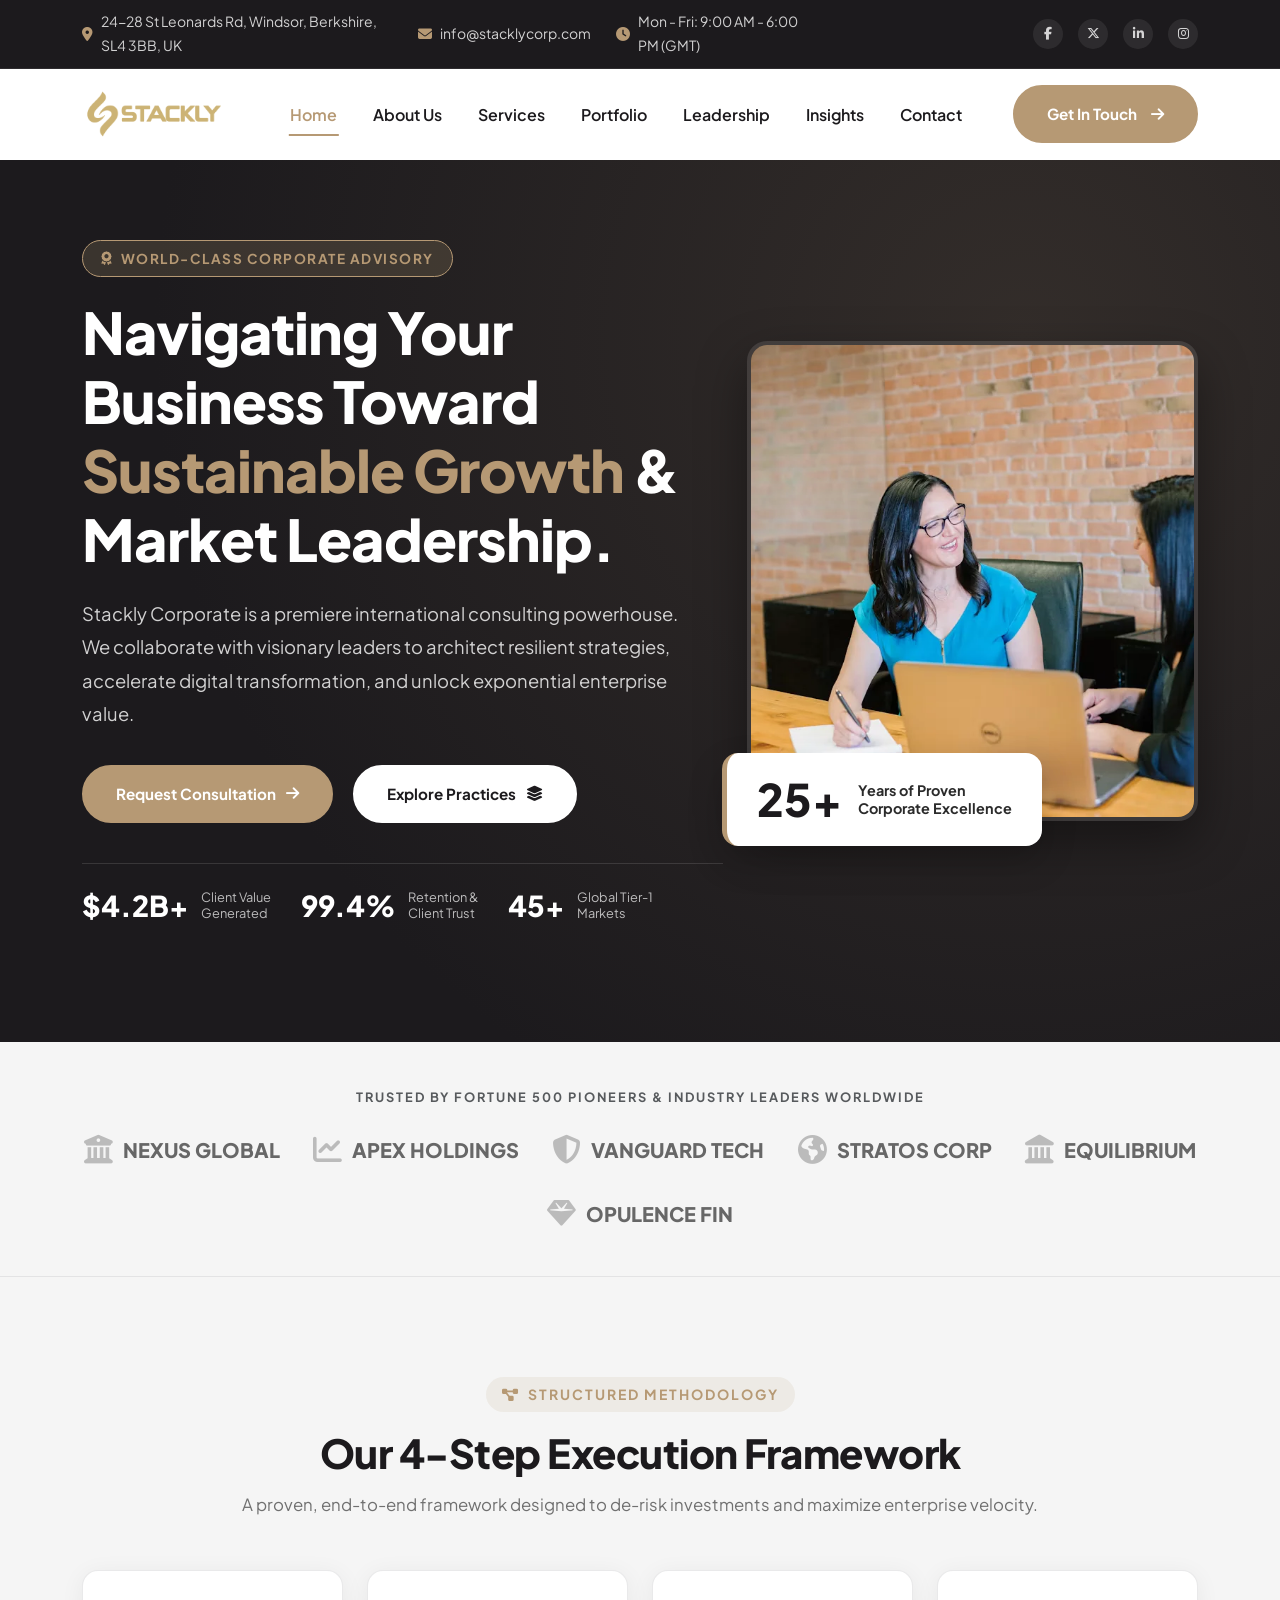
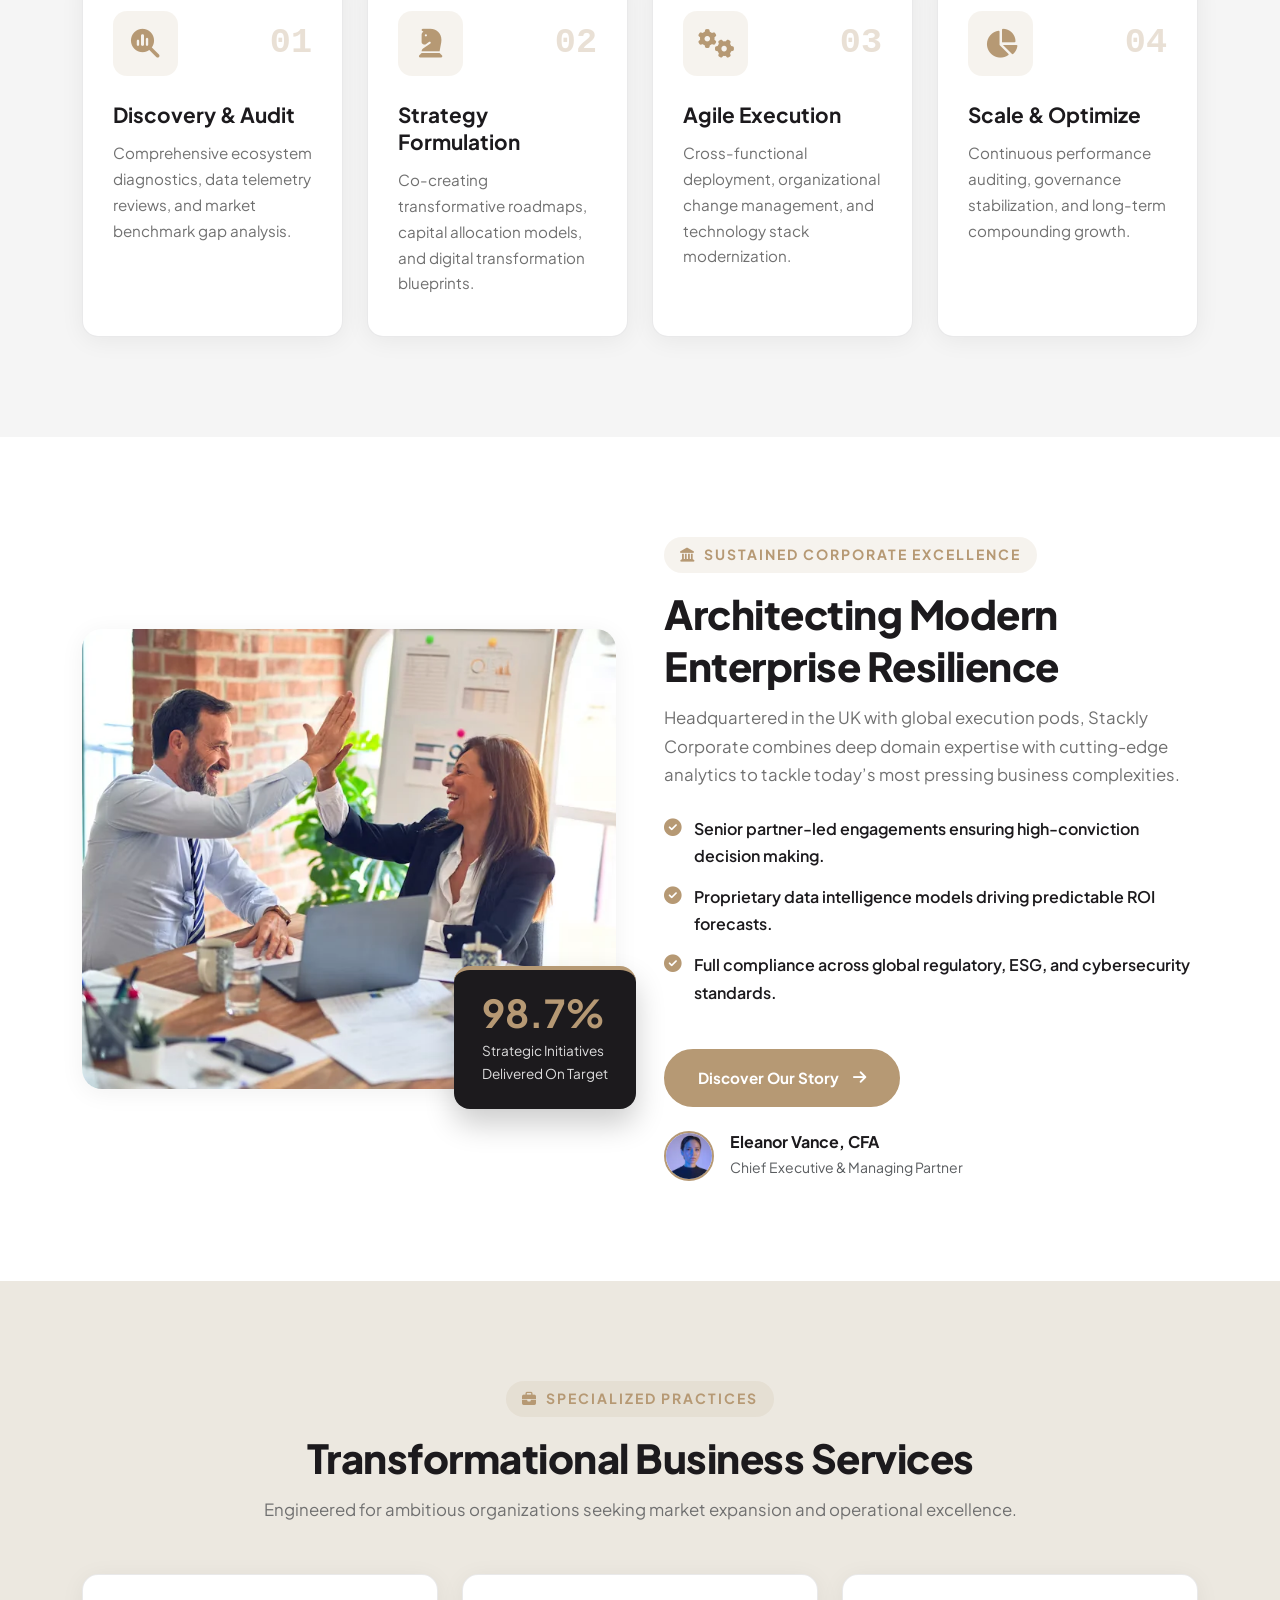
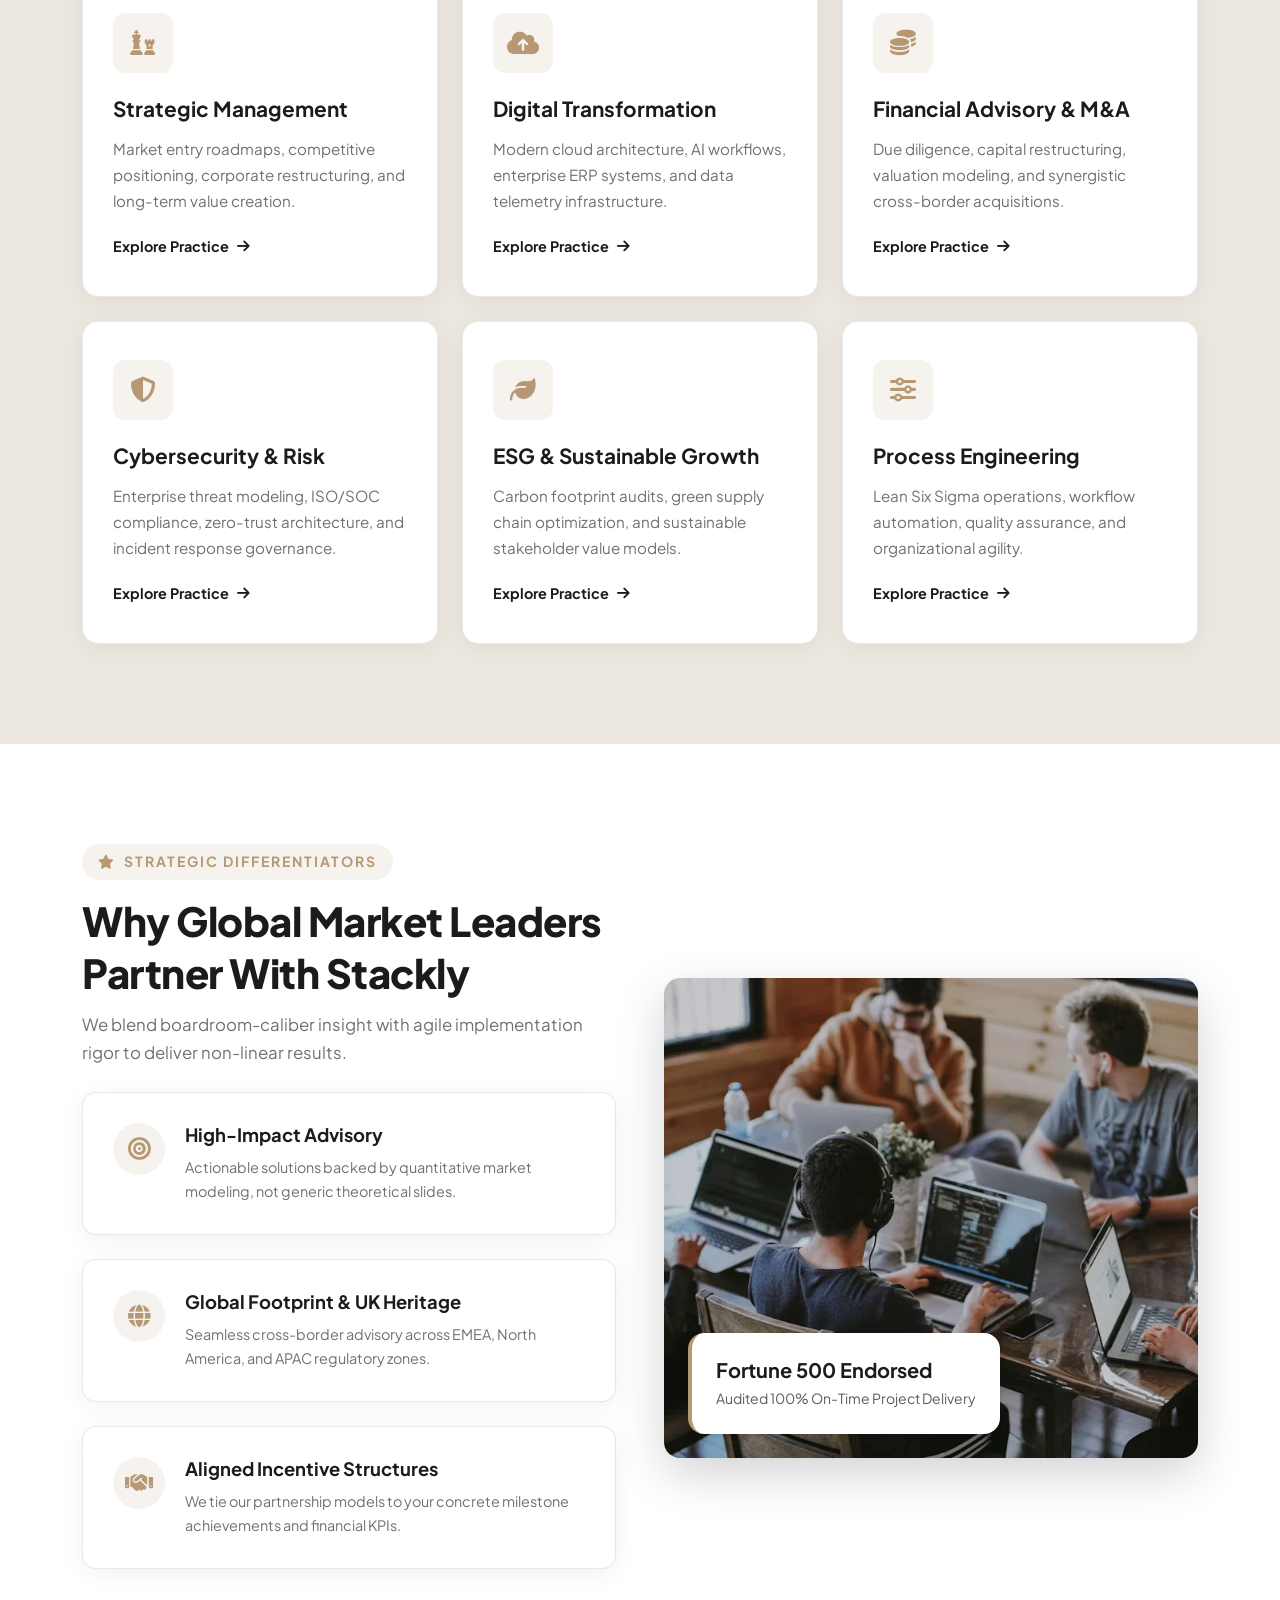
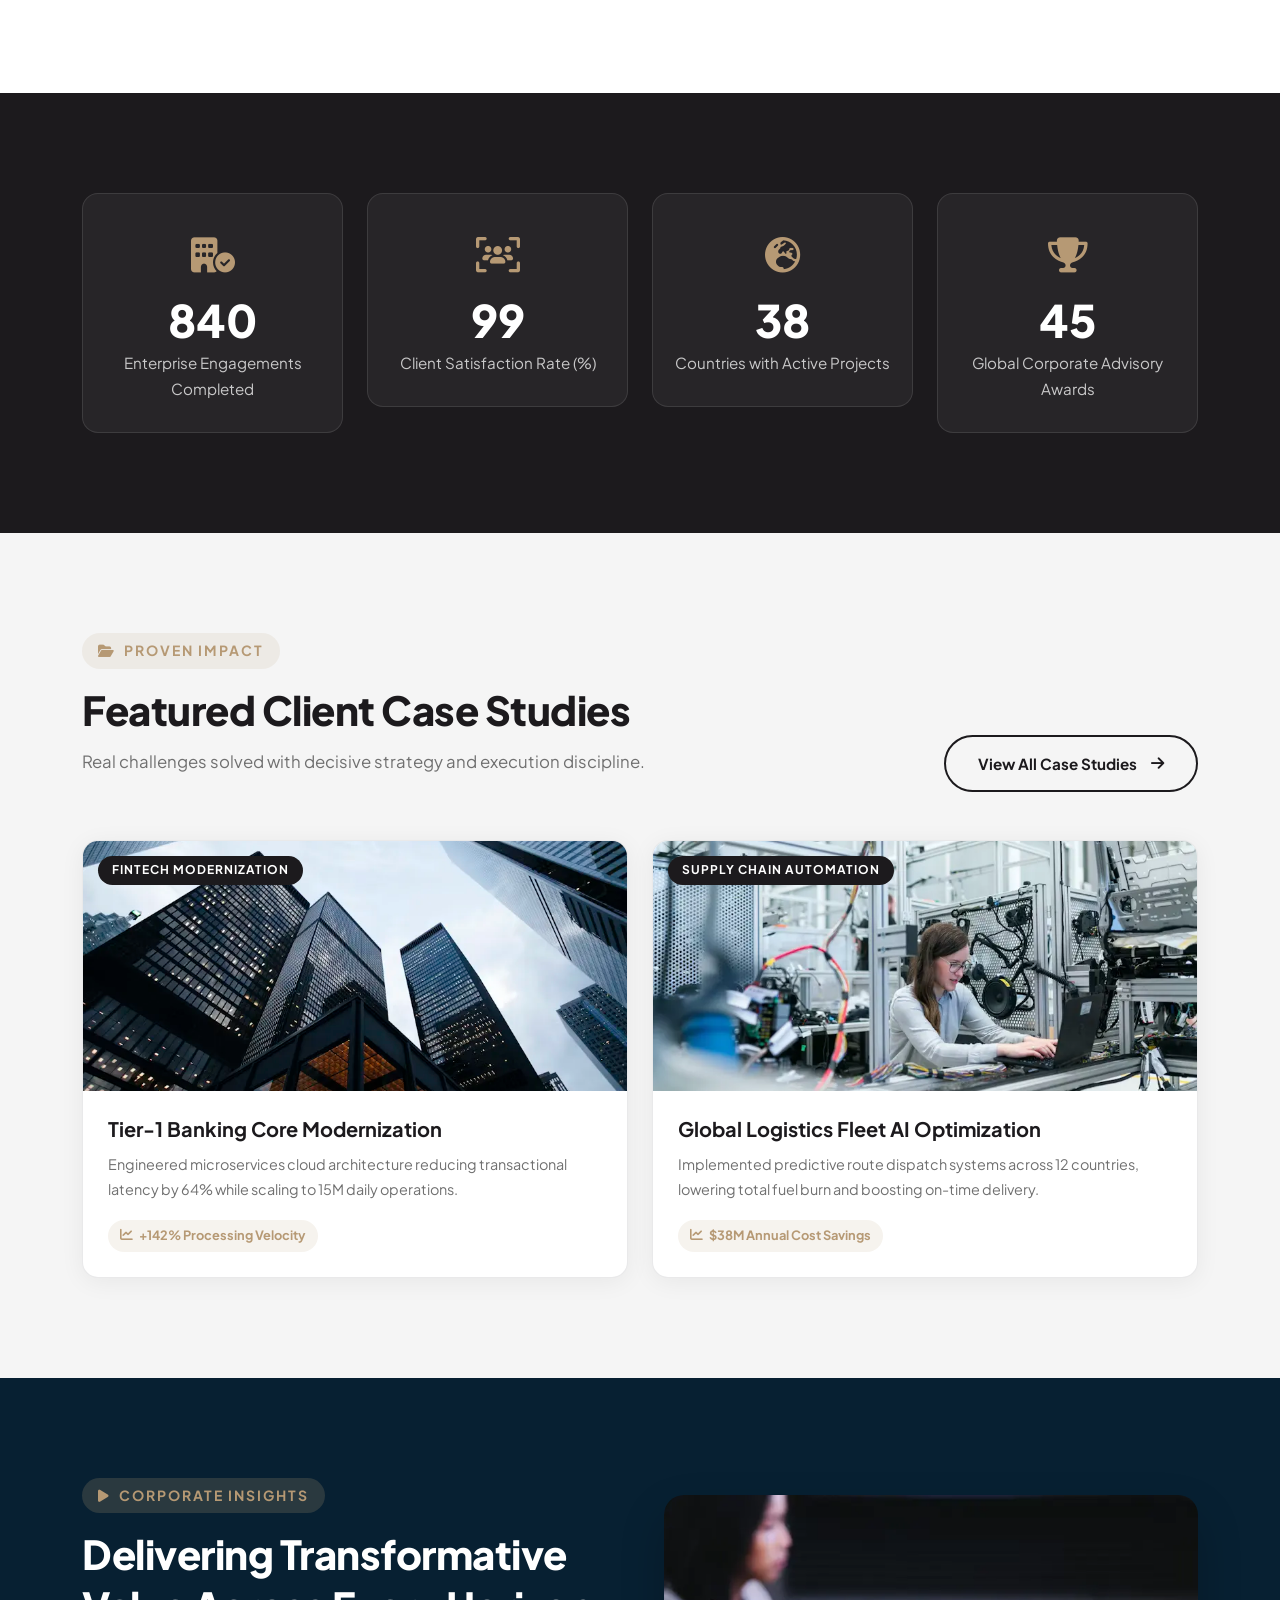
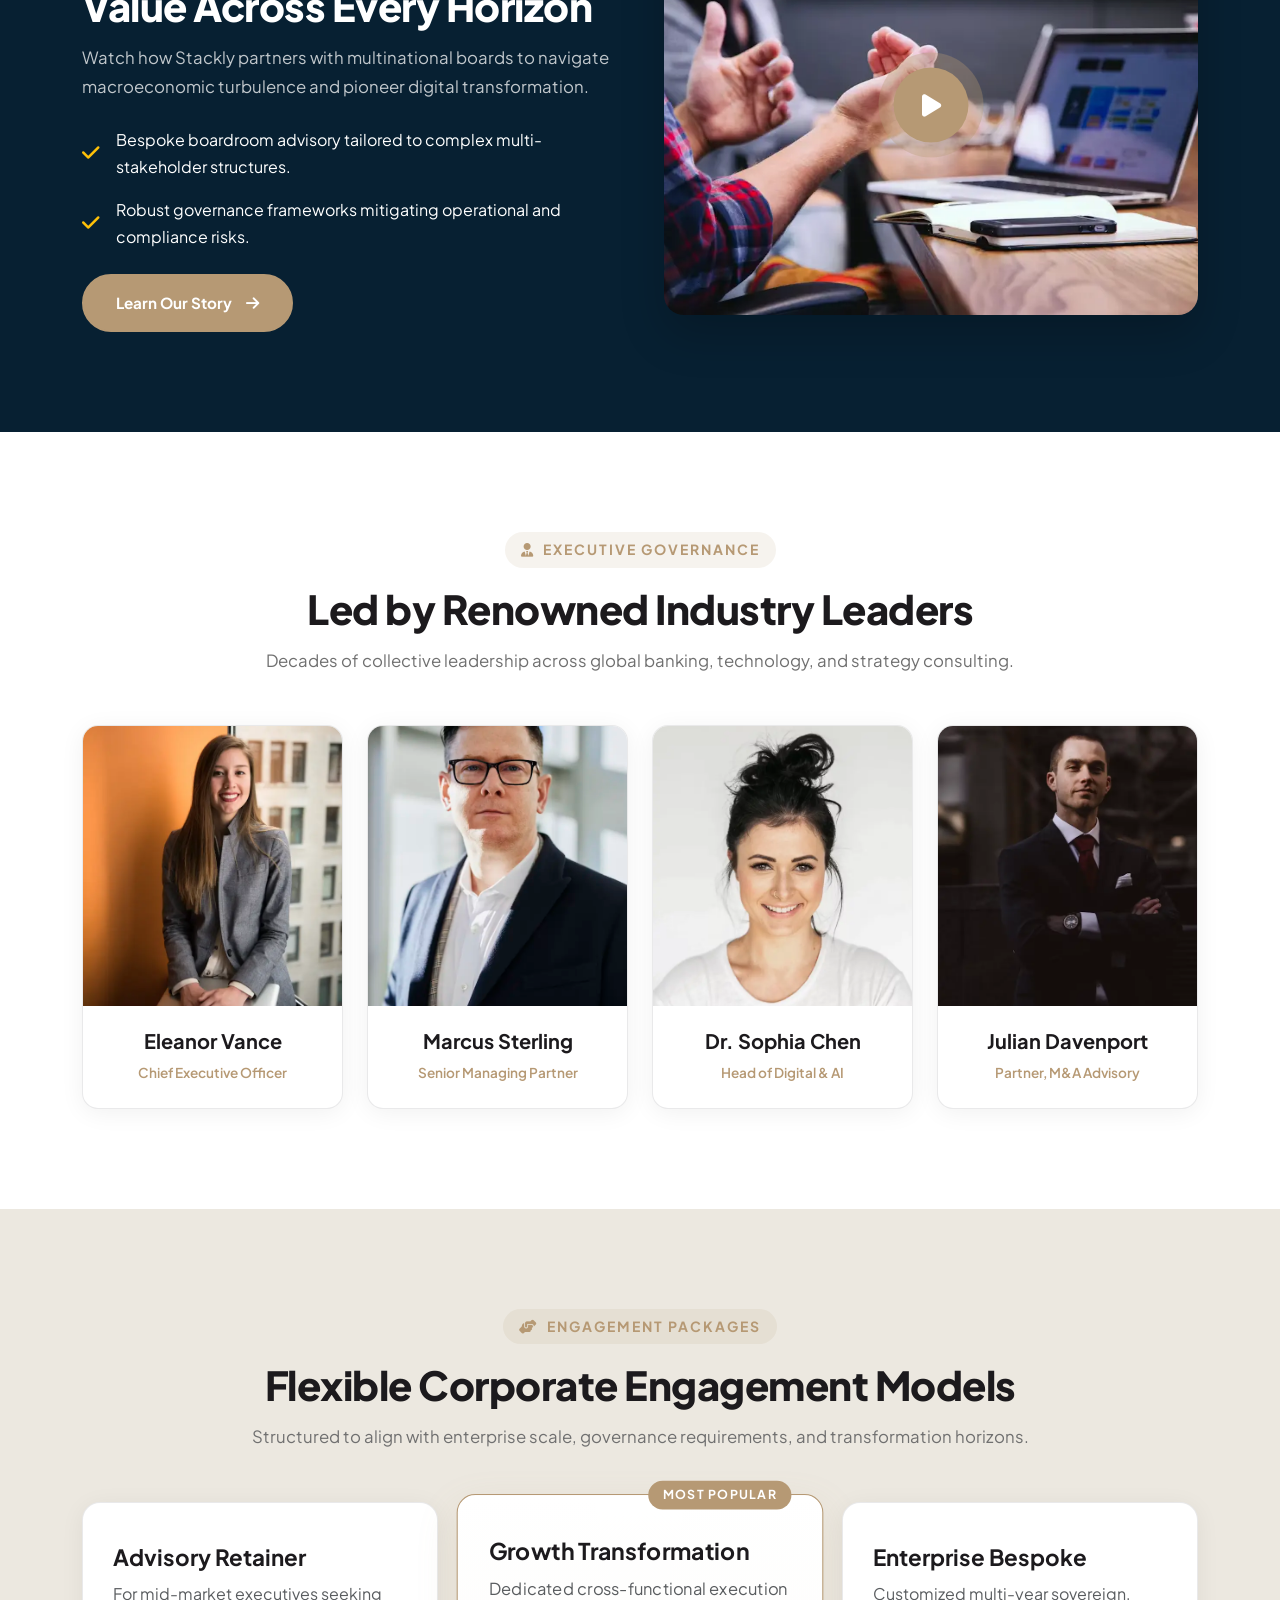
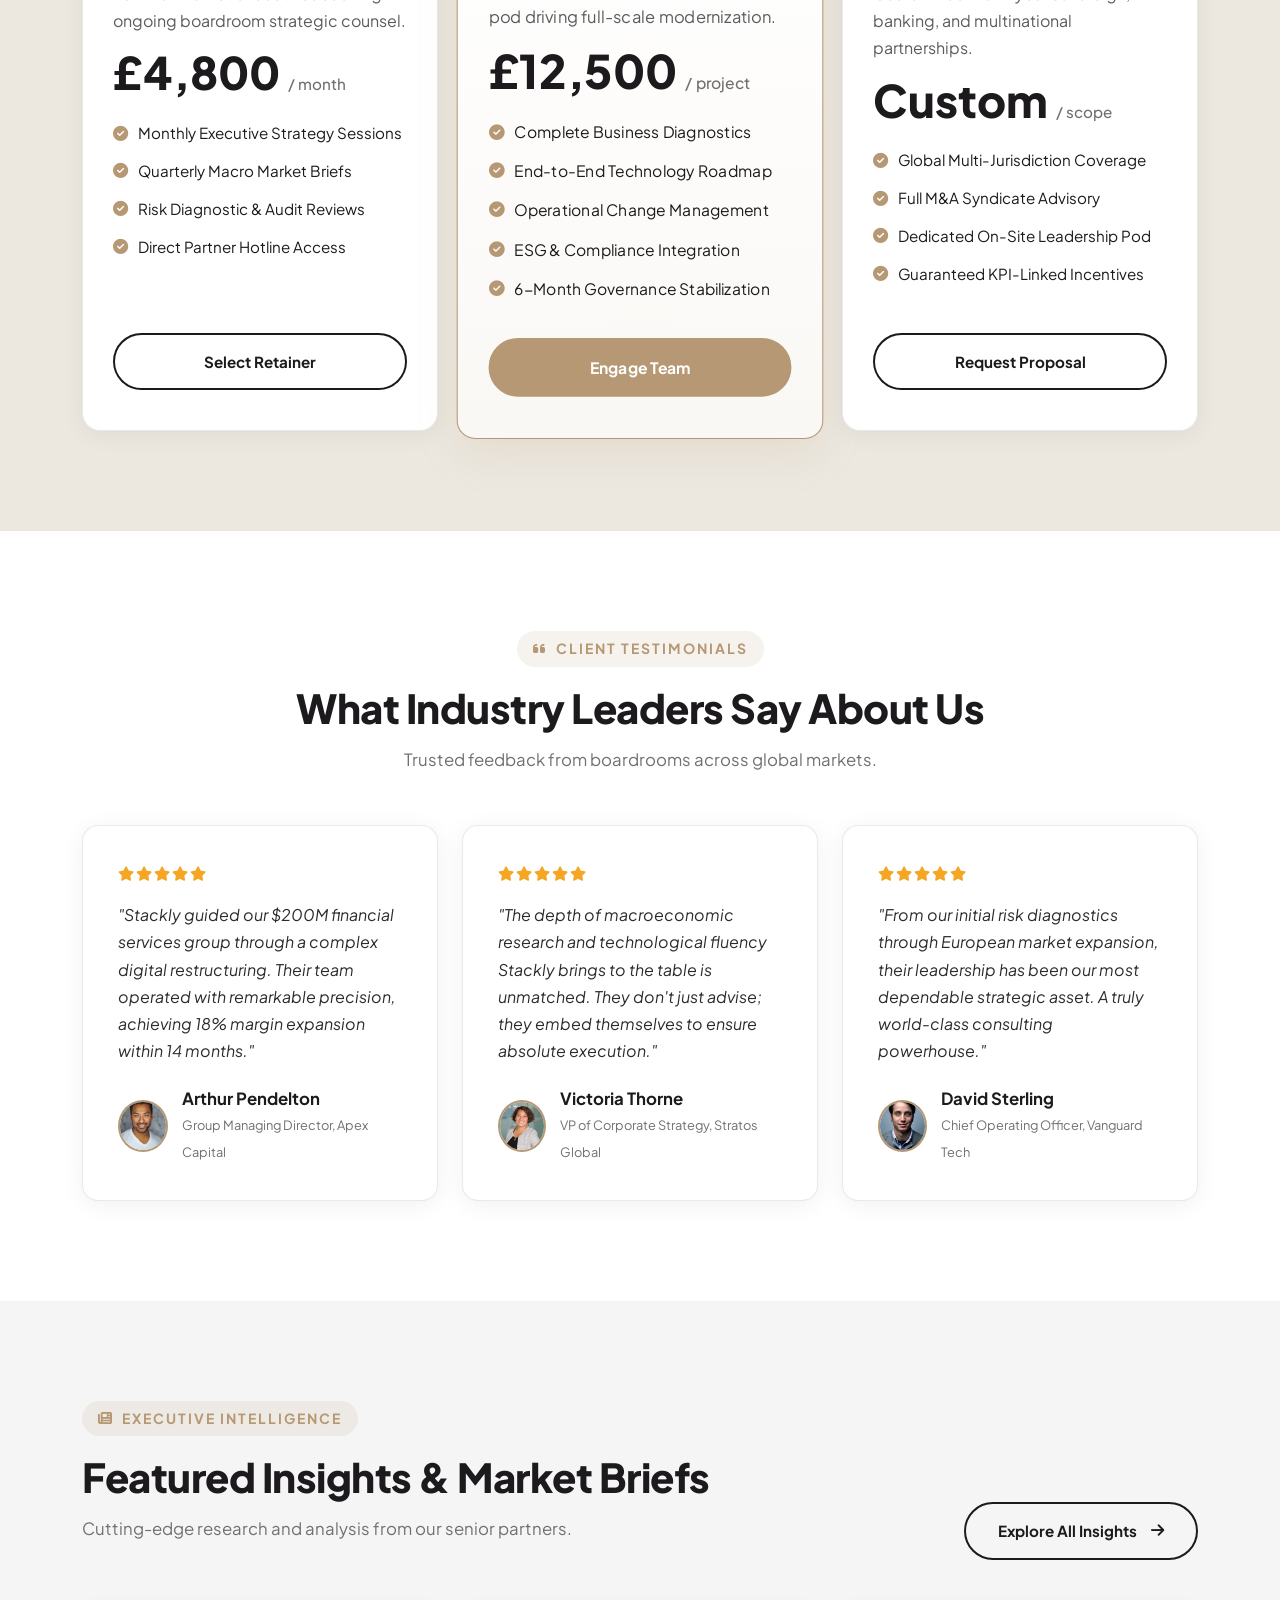
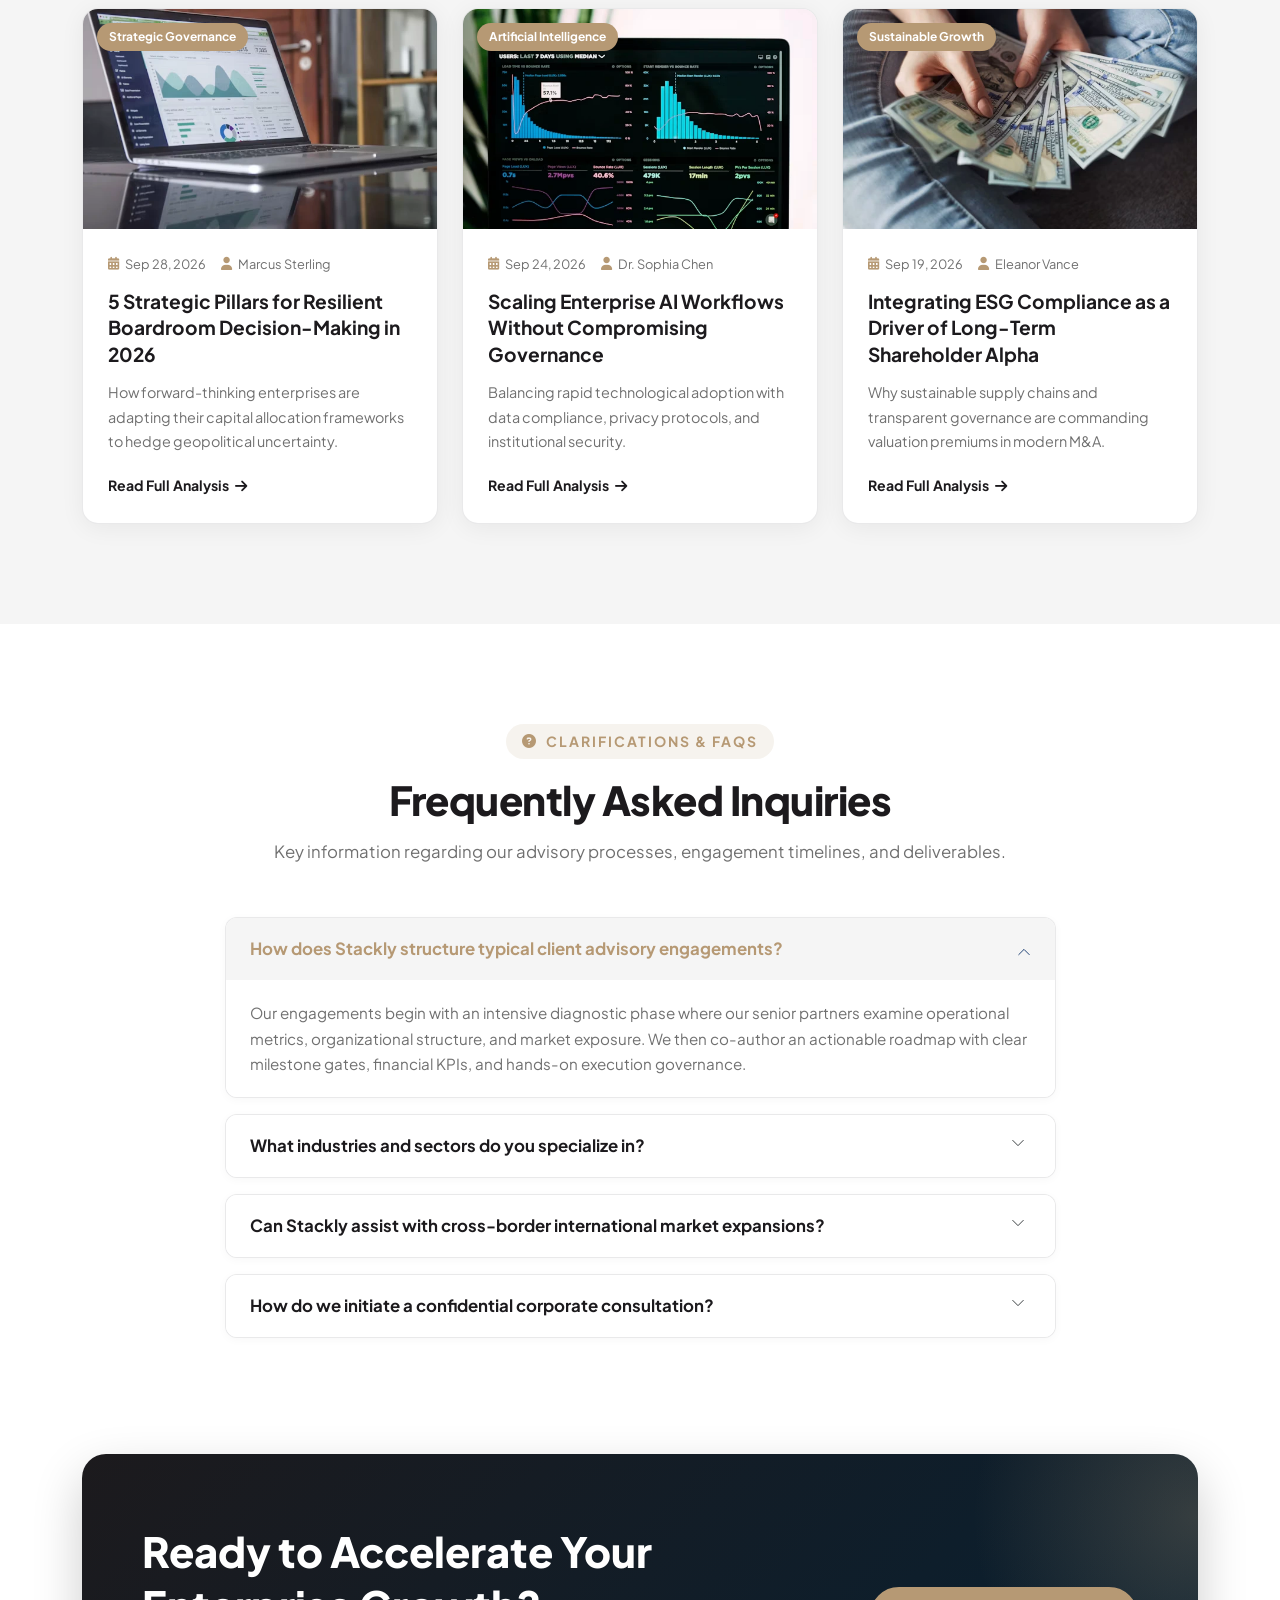
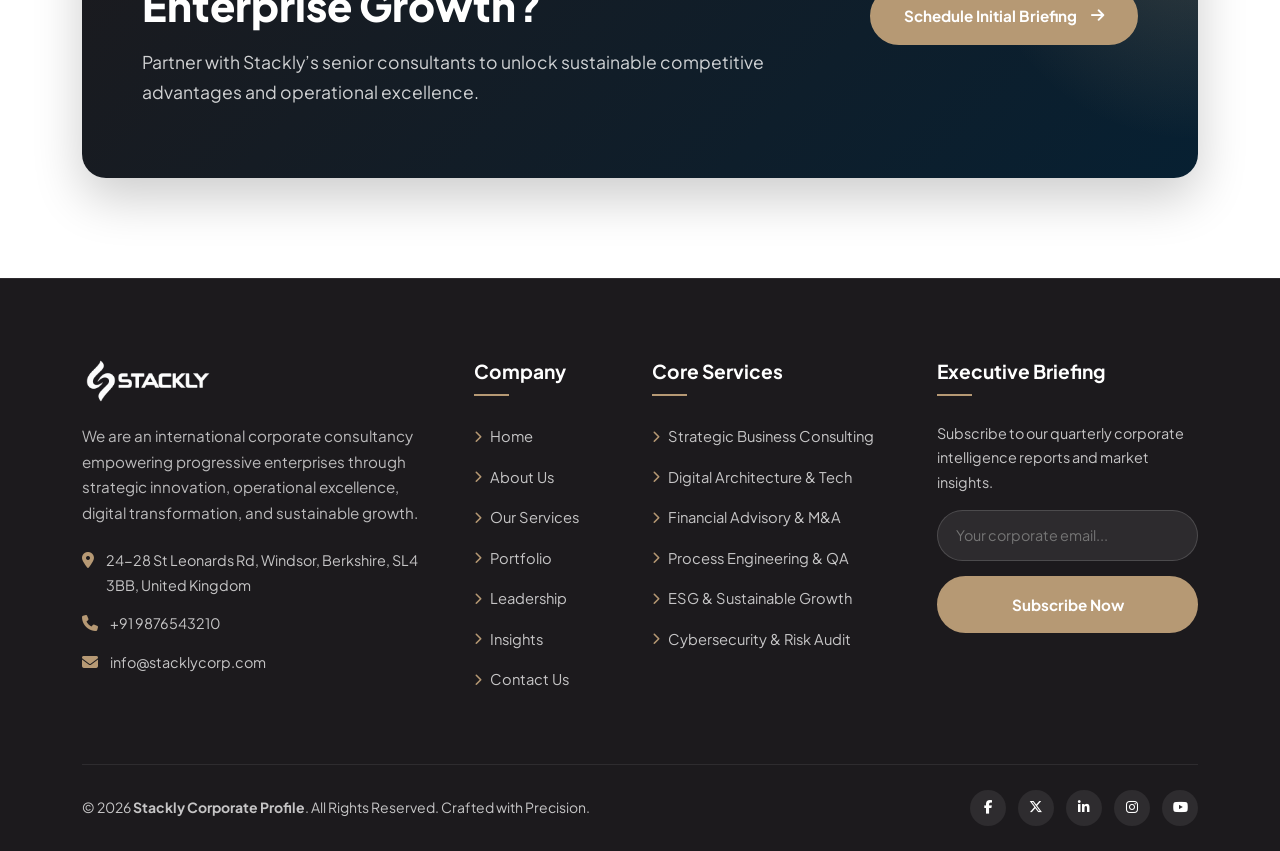
==== commit 22834fdd: "refactor: home page images optimised" ====
--- a/index.html
+++ b/index.html
@@ -573,7 +573,7 @@
             <div class="portfolio-card">
               <div class="portfolio-thumb">
                 <img
-                  src="https://images.unsplash.com/photo-1486406146926-c627a92ad1ab?auto=format&fit=crop&w=800&q=80"
+                  src="./assets/images/home/home-portfolio-img-1.webp"
                   alt="Fintech Infrastructure Transformation"
                 />
                 <span class="portfolio-tag">Fintech Modernization</span>
@@ -597,7 +597,7 @@
             <div class="portfolio-card">
               <div class="portfolio-thumb">
                 <img
-                  src="https://images.unsplash.com/photo-1581091226825-a6a2a5aee158?auto=format&fit=crop&w=800&q=80"
+                  src="./assets/images/home/home-portfolio-img-2.webp"
                   alt="Supply Chain Optimization"
                 />
                 <span class="portfolio-tag">Supply Chain Automation</span>
@@ -660,7 +660,7 @@
           <div class="col-lg-6">
             <div class="video-feature-box">
               <img
-                src="https://images.unsplash.com/photo-1517245386807-bb43f82c33c4?auto=format&fit=crop&w=900&q=80"
+                src="./assets/images/home/home-video-feature-box-img.webp"
                 alt="Executive Meeting"
               />
               <div
@@ -697,7 +697,7 @@
             <div class="team-card">
               <div class="team-avatar">
                 <img
-                  src="https://images.unsplash.com/photo-1573496359142-b8d87734a5a2?auto=format&fit=crop&w=600&q=80"
+                  src="./assets/images/home/home-team-avatar-1.webp"
                   alt="Eleanor Vance"
                 />
                 <div class="team-social-overlay">
@@ -716,7 +716,7 @@
             <div class="team-card">
               <div class="team-avatar">
                 <img
-                  src="https://images.unsplash.com/photo-1560250097-0b93528c311a?auto=format&fit=crop&w=600&q=80"
+                  src="./assets/images/home/home-team-avatar-2.webp"
                   alt="Marcus Sterling"
                 />
                 <div class="team-social-overlay">
@@ -735,7 +735,7 @@
             <div class="team-card">
               <div class="team-avatar">
                 <img
-                  src="https://images.unsplash.com/photo-1580489944761-15a19d654956?auto=format&fit=crop&w=600&q=80"
+                  src="./assets/images/home/home-team-avatar-3.webp"
                   alt="Sophia Chen"
                 />
                 <div class="team-social-overlay">
@@ -754,7 +754,7 @@
             <div class="team-card">
               <div class="team-avatar">
                 <img
-                  src="https://images.unsplash.com/photo-1519085360753-af0119f7cbe7?auto=format&fit=crop&w=600&q=80"
+                  src="./assets/images/home/home-team-avatar-4.webp"
                   alt="Julian Davenport"
                 />
                 <div class="team-social-overlay">
@@ -931,7 +931,7 @@
               </p>
               <div class="testimonial-author">
                 <img
-                  src="https://images.unsplash.com/photo-1507003211169-0a1dd7228f2d?auto=format&fit=crop&w=150&q=80"
+                  src="./assets/images/home/home-testimonial-avatar-1.webp"
                   alt="Arthur Pendelton"
                   class="testimonial-avatar"
                 />
@@ -959,7 +959,7 @@
               </p>
               <div class="testimonial-author">
                 <img
-                  src="https://images.unsplash.com/photo-1573497019940-1c28c88b4f3e?auto=format&fit=crop&w=150&q=80"
+                  src="./assets/images/home/home-testimonial-avatar-2.webp"
                   alt="Victoria Thorne"
                   class="testimonial-avatar"
                 />
@@ -987,7 +987,7 @@
               </p>
               <div class="testimonial-author">
                 <img
-                  src="https://images.unsplash.com/photo-1500648767791-00dcc994a43e?auto=format&fit=crop&w=150&q=80"
+                  src="./assets/images/home/home-testimonial-avatar-3.webp"
                   alt="David Sterling"
                   class="testimonial-avatar"
                 />
@@ -1028,7 +1028,7 @@
             <div class="blog-card">
               <div class="blog-thumb">
                 <img
-                  src="https://images.unsplash.com/photo-1460925895917-afdab827c52f?auto=format&fit=crop&w=600&q=80"
+                  src="./assets/images/home/home-blog-card-img-1.webp"
                   alt="Corporate Strategy Insights"
                 />
                 <span class="blog-category-badge">Strategic Governance</span>
@@ -1061,7 +1061,7 @@
             <div class="blog-card">
               <div class="blog-thumb">
                 <img
-                  src="https://images.unsplash.com/photo-1551288049-bebda4e38f71?auto=format&fit=crop&w=600&q=80"
+                  src="./assets/images/home/home-blog-card-img-2.webp"
                   alt="AI in Enterprise"
                 />
                 <span class="blog-category-badge">Artificial Intelligence</span>
@@ -1094,7 +1094,7 @@
             <div class="blog-card">
               <div class="blog-thumb">
                 <img
-                  src="https://images.unsplash.com/photo-1553729459-efe14ef6055d?auto=format&fit=crop&w=600&q=80"
+                  src="./assets/images/home/home-blog-card-img-3.webp"
                   alt="ESG Frameworks"
                 />
                 <span class="blog-category-badge">Sustainable Growth</span>
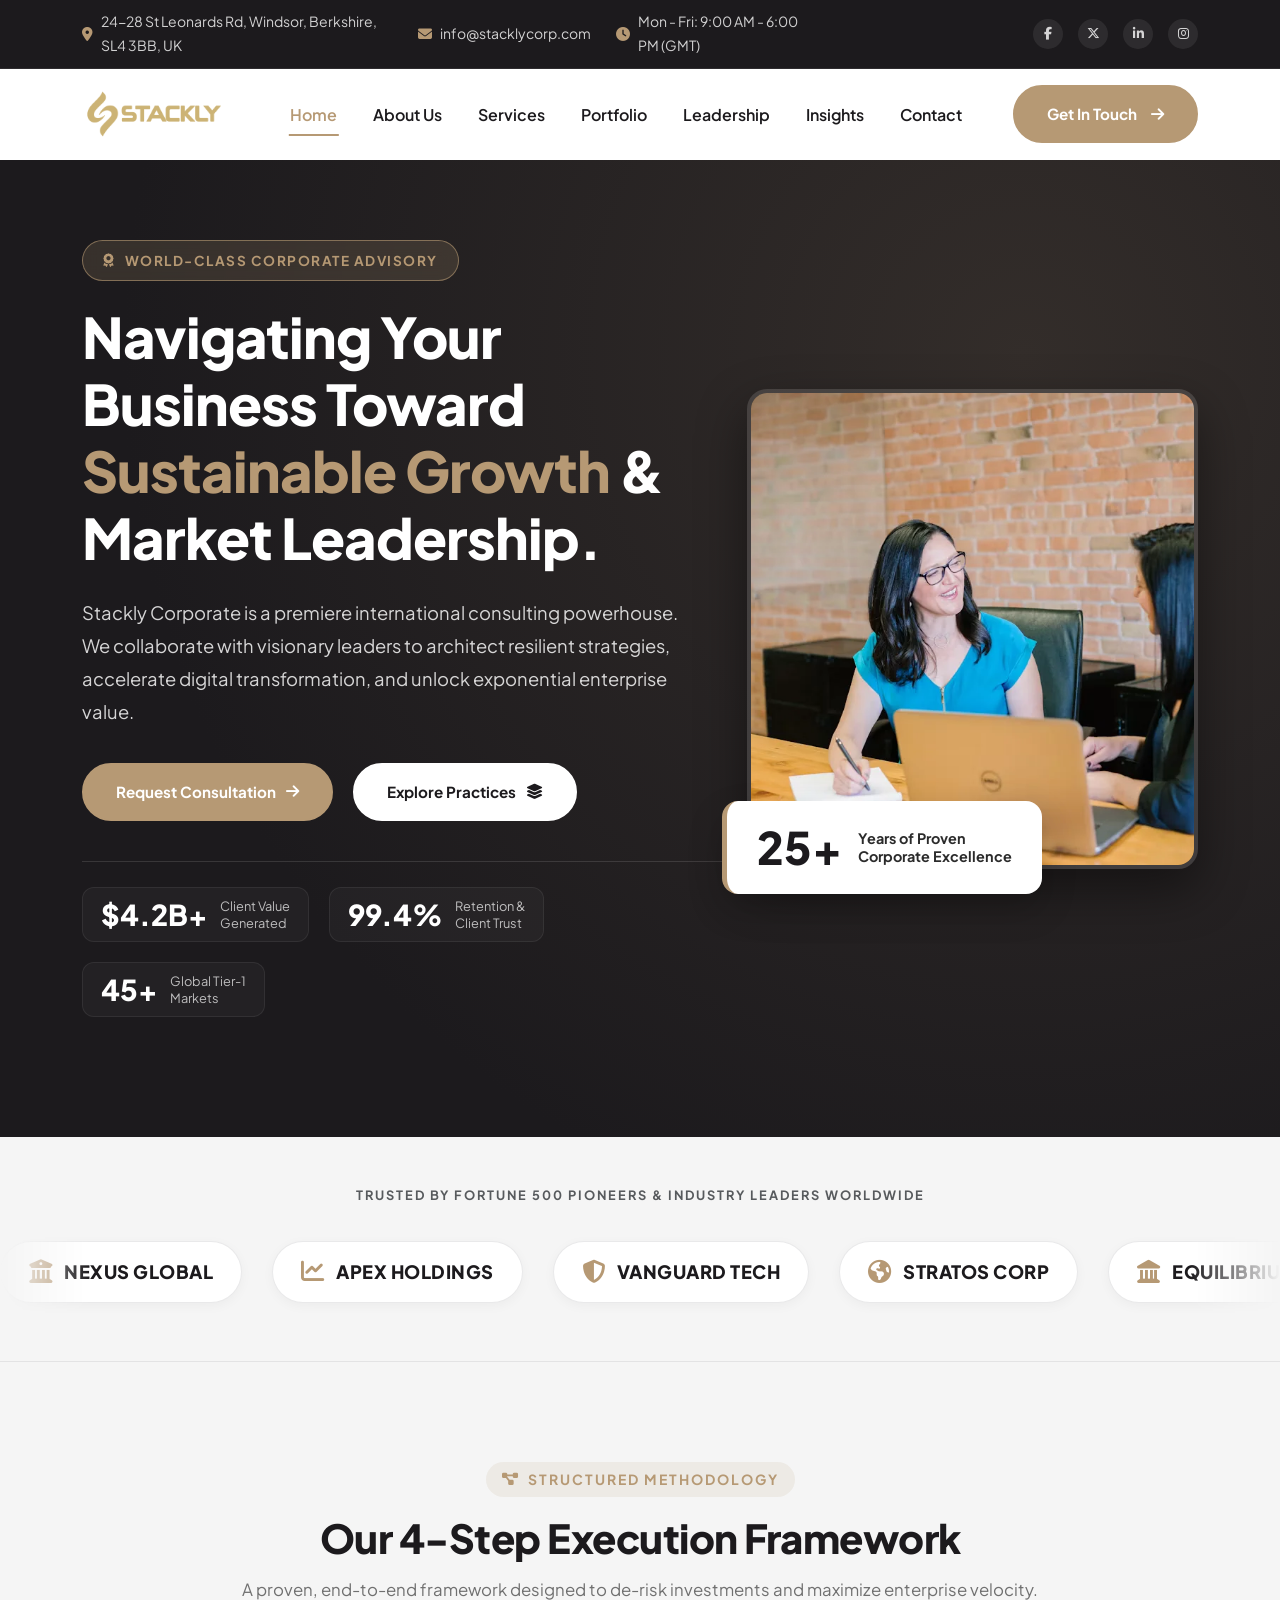
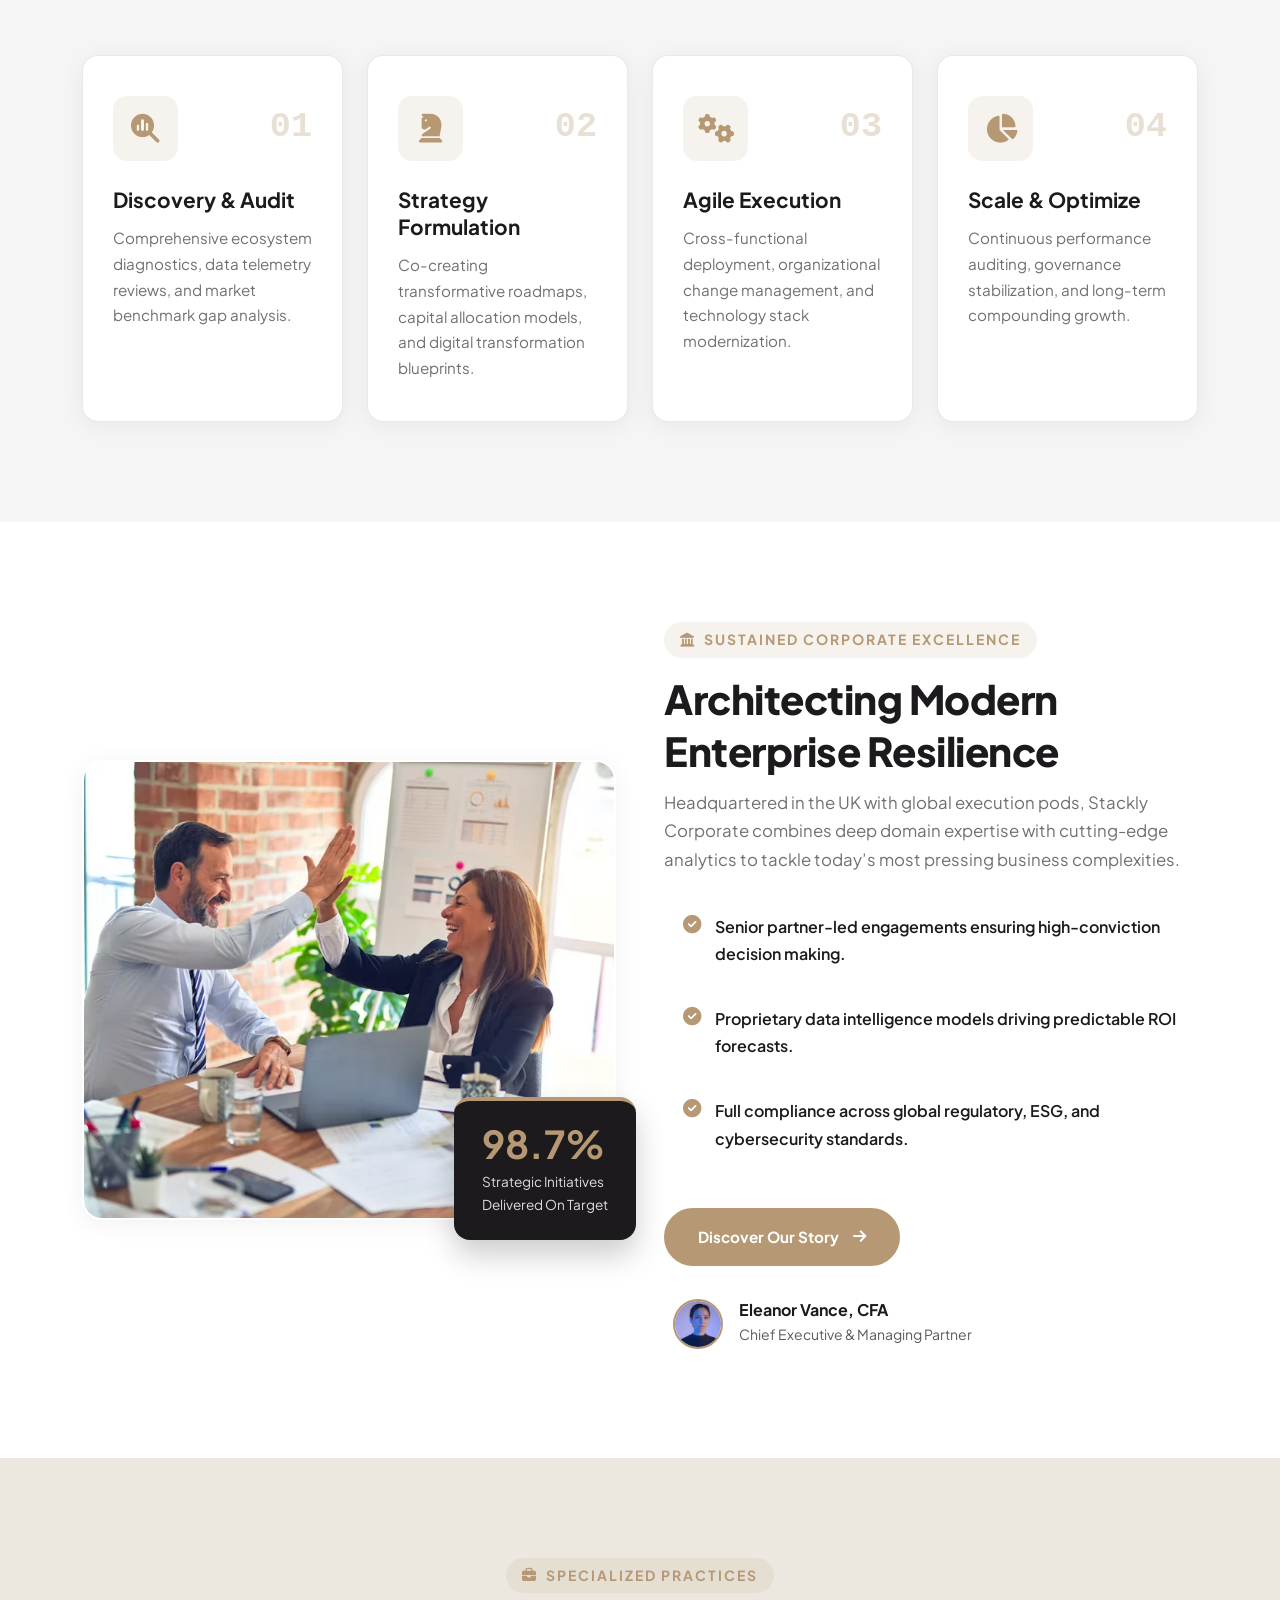
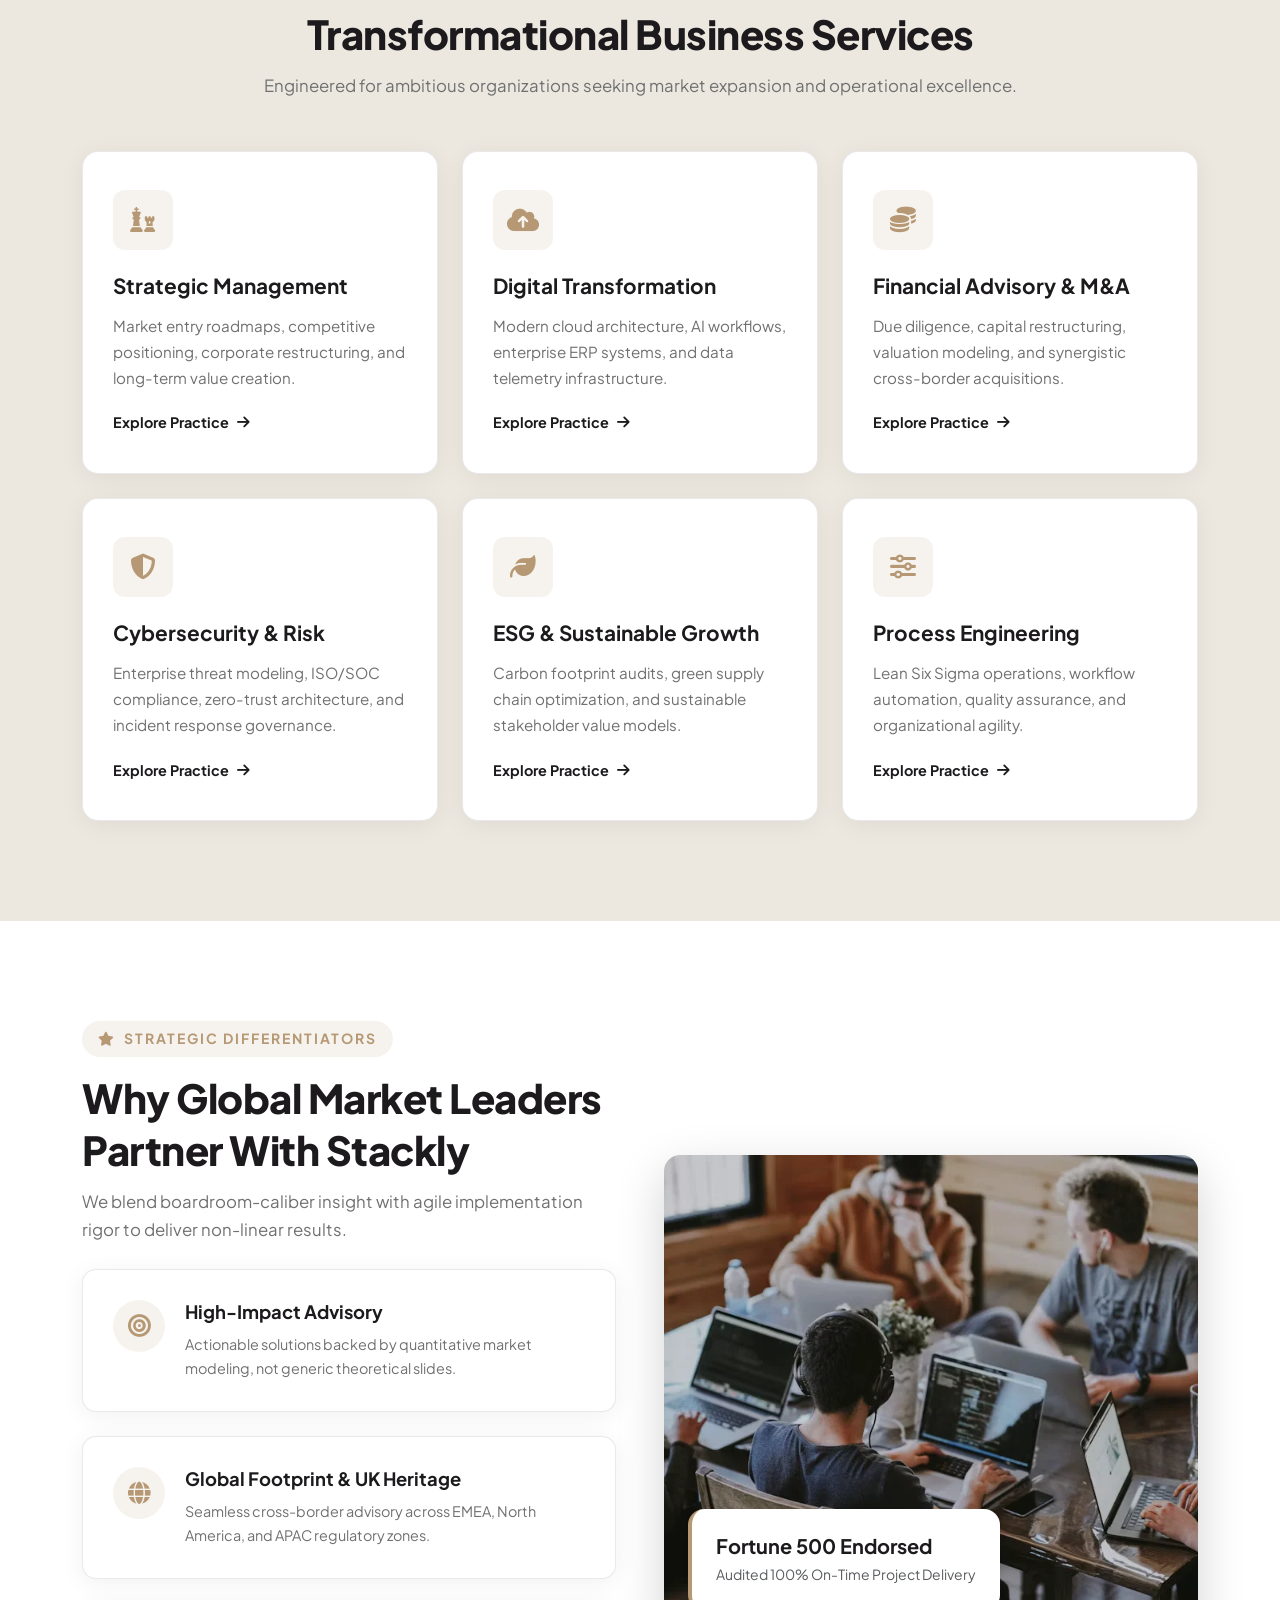
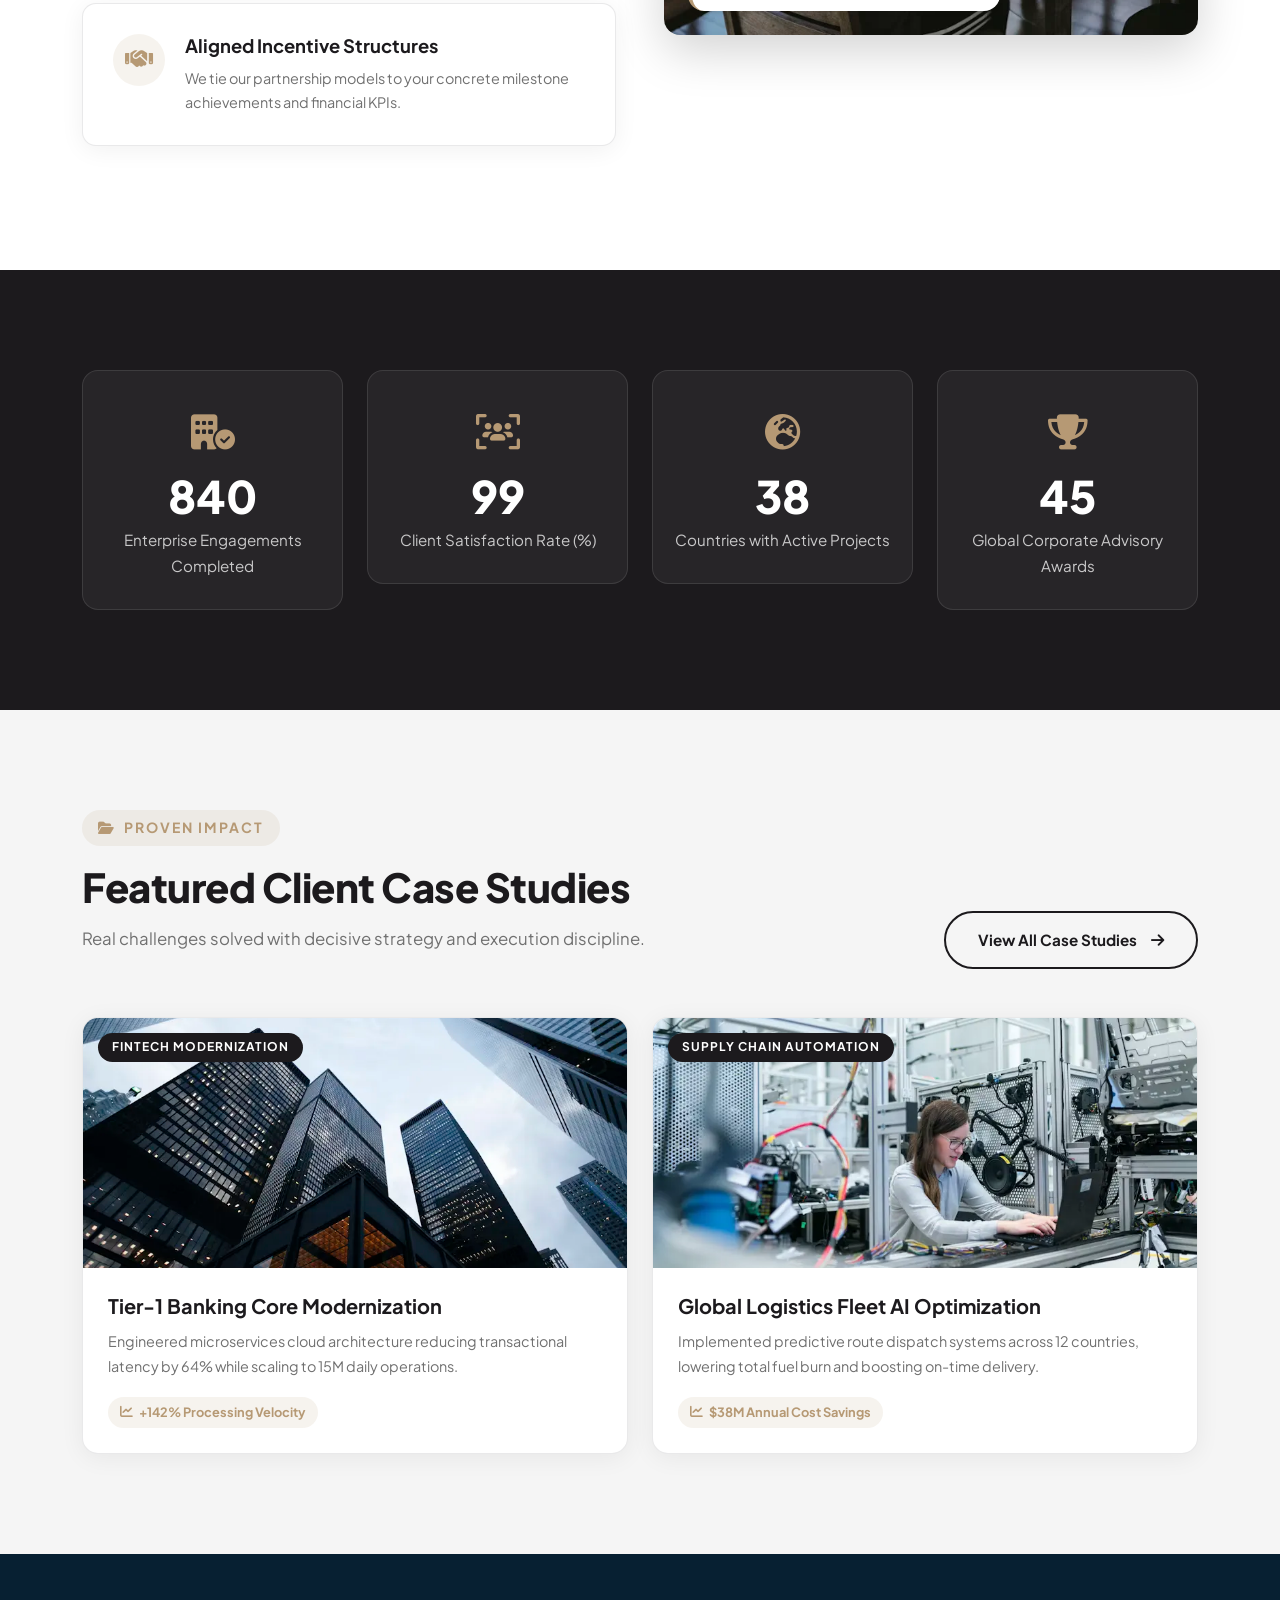
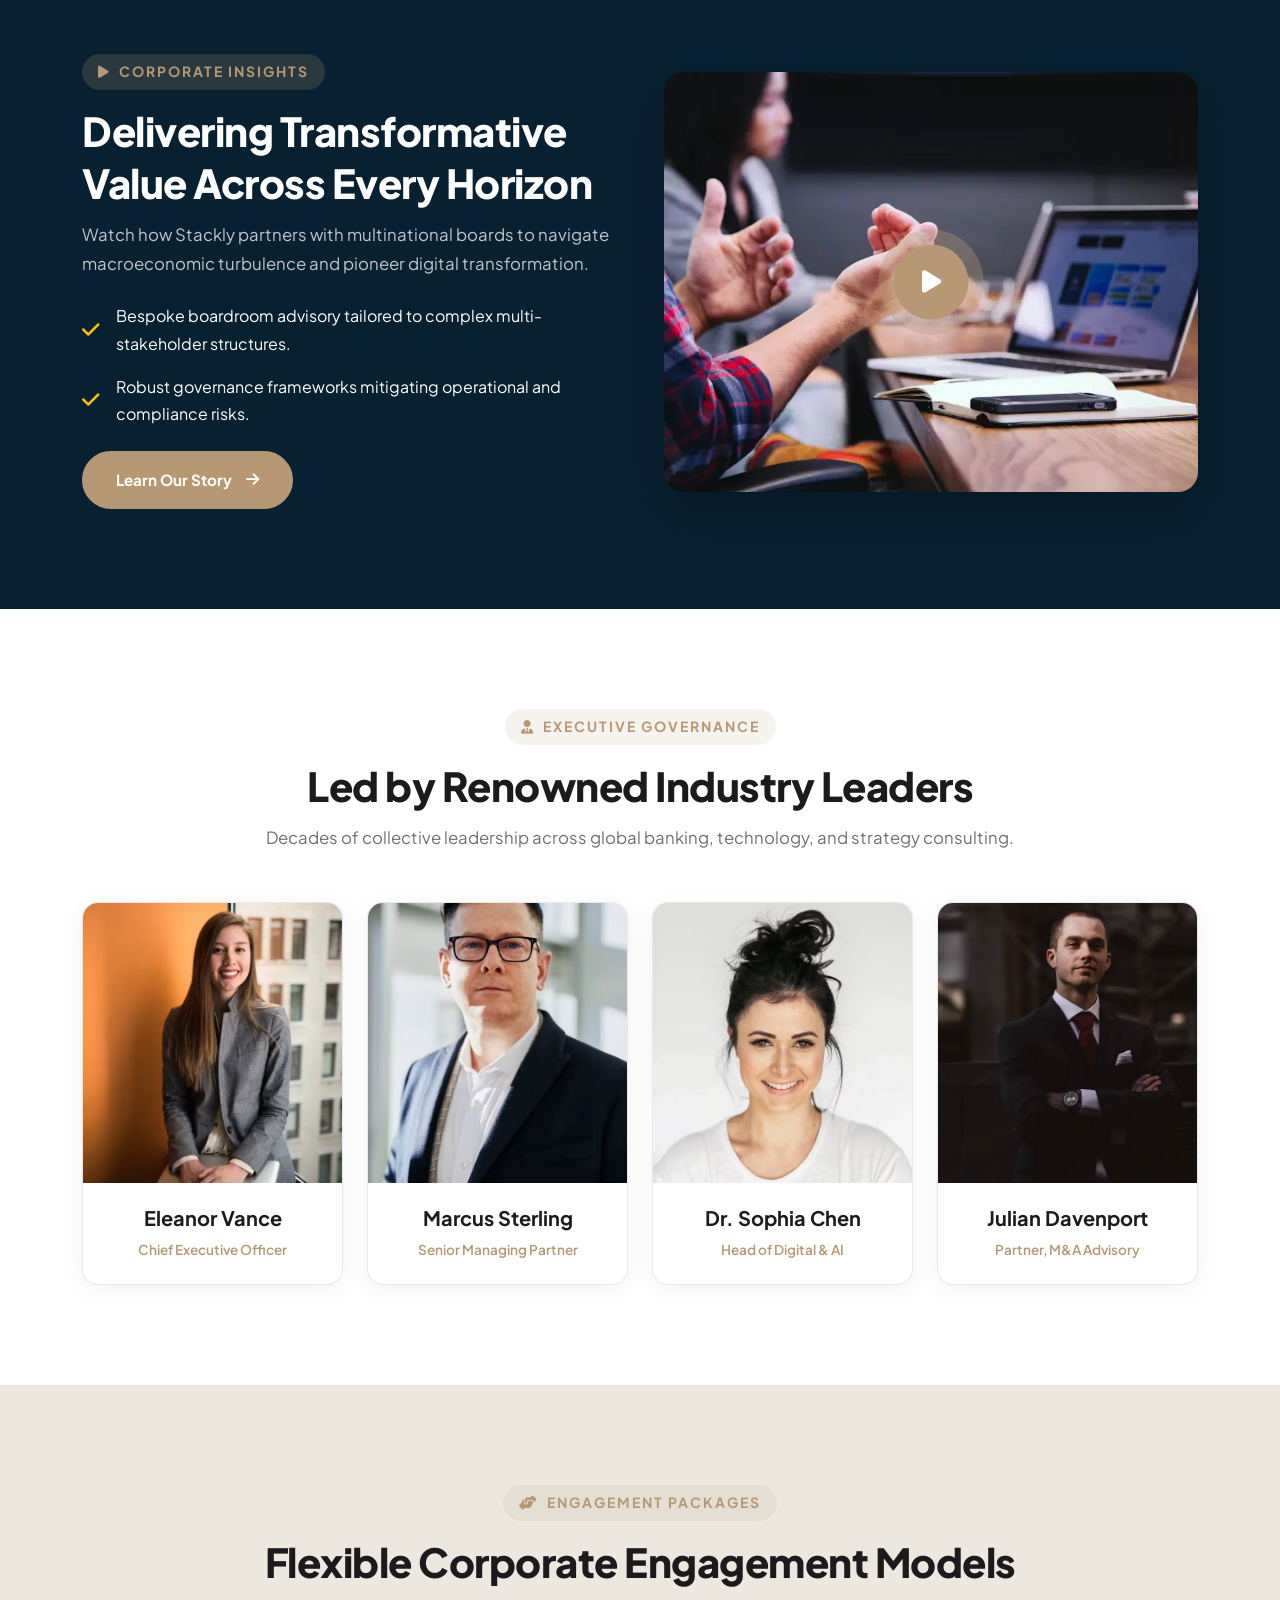
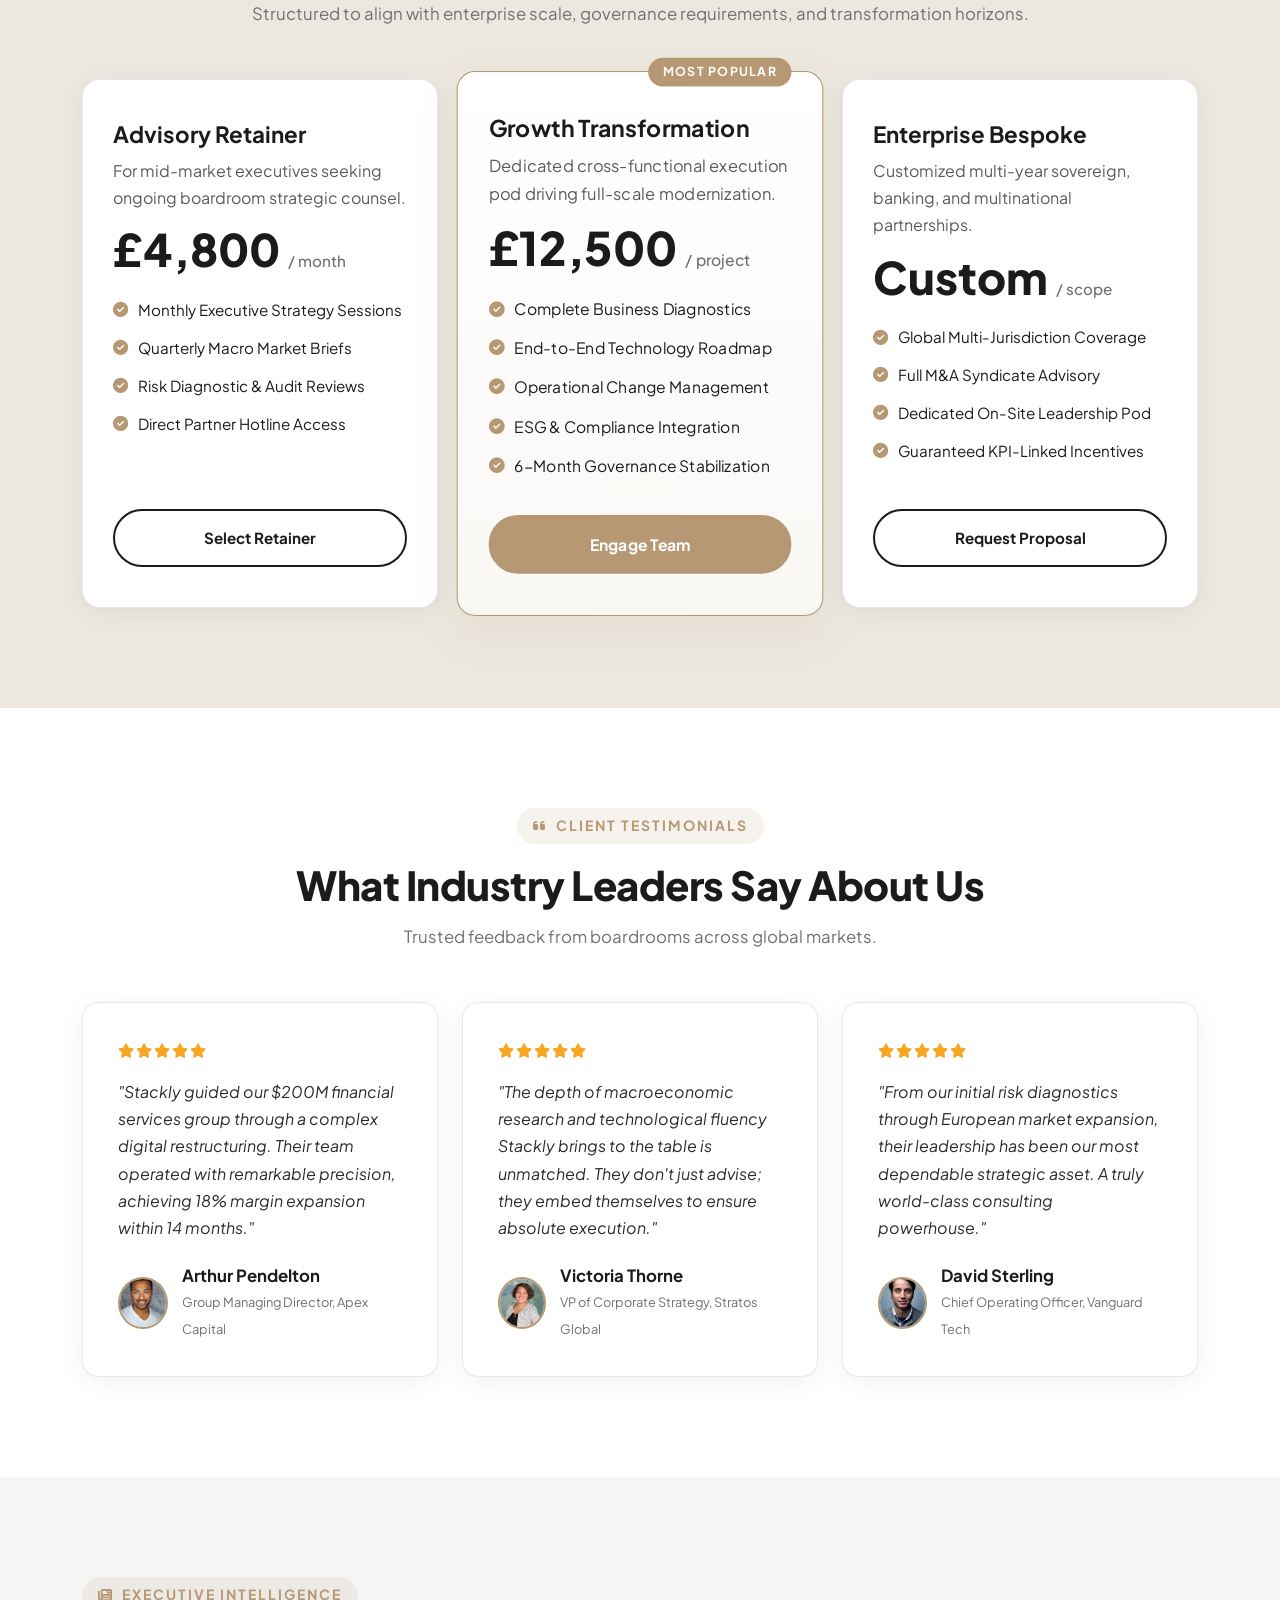
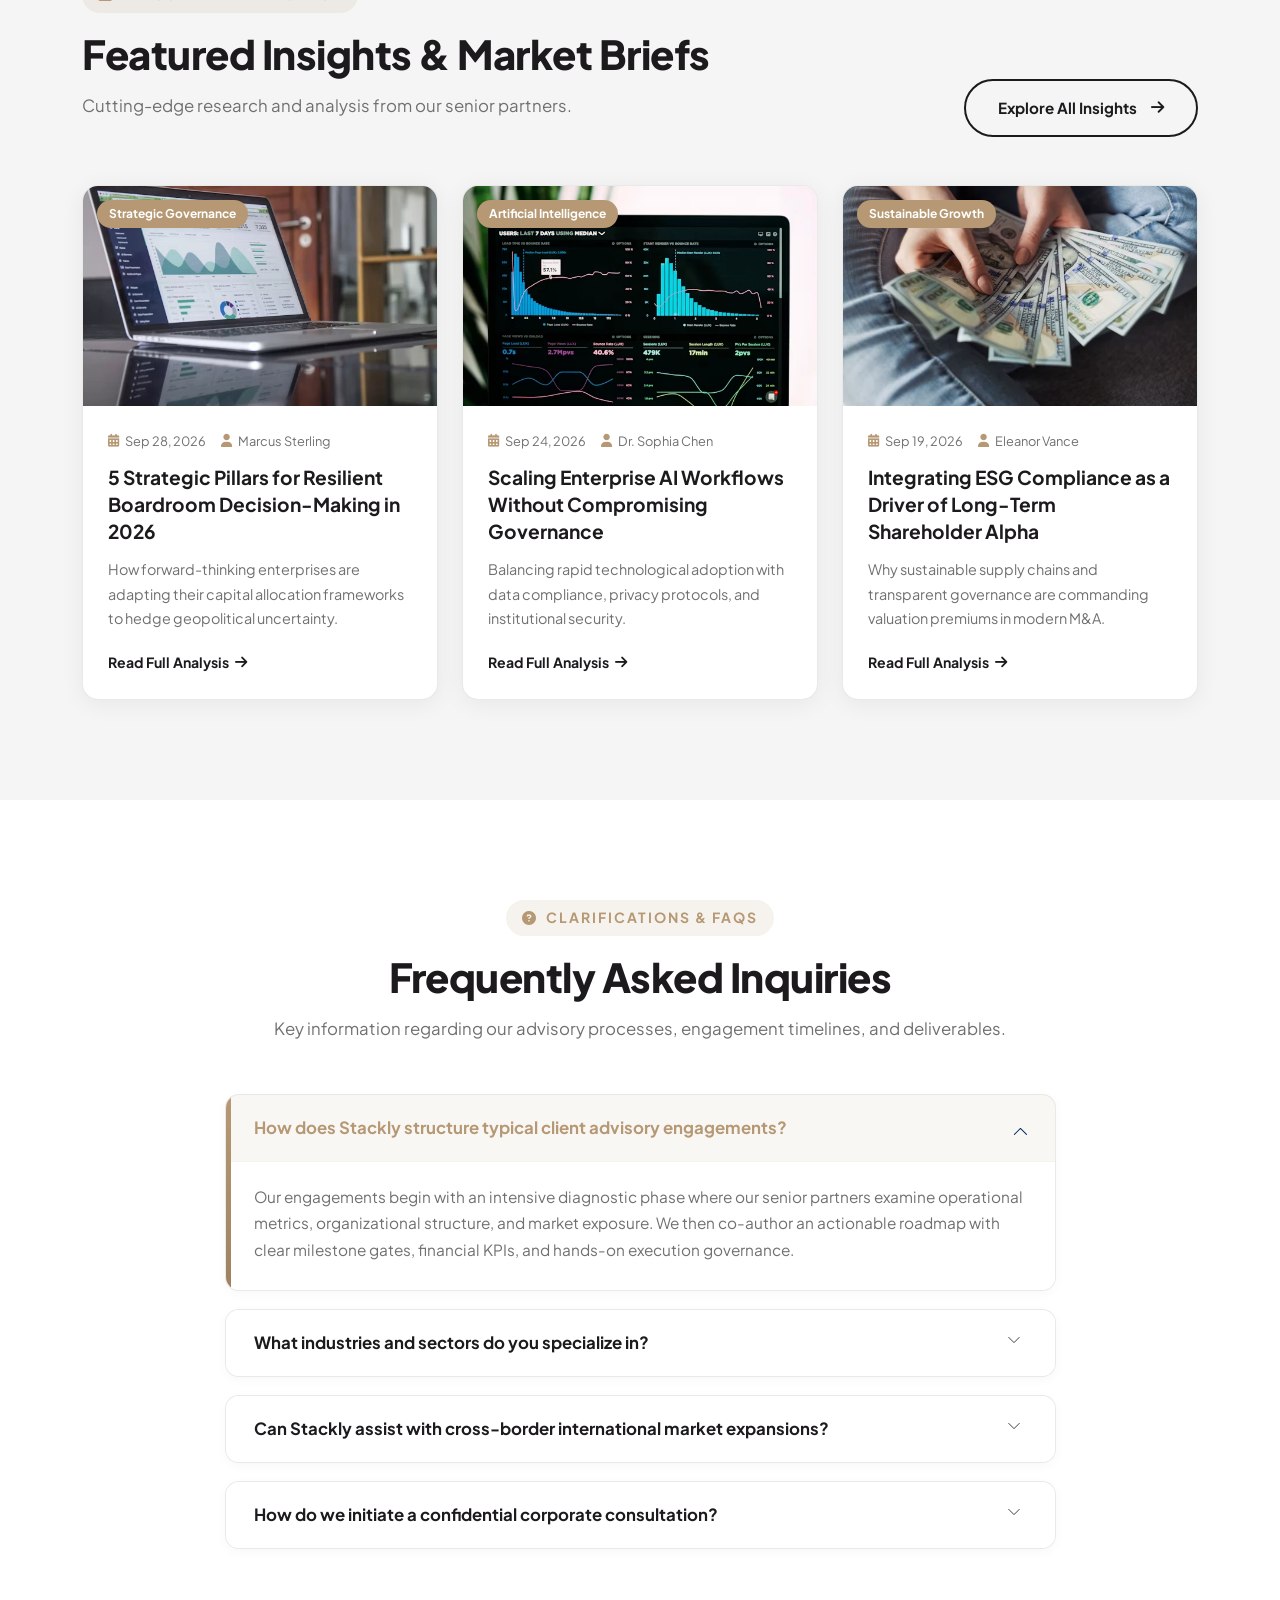
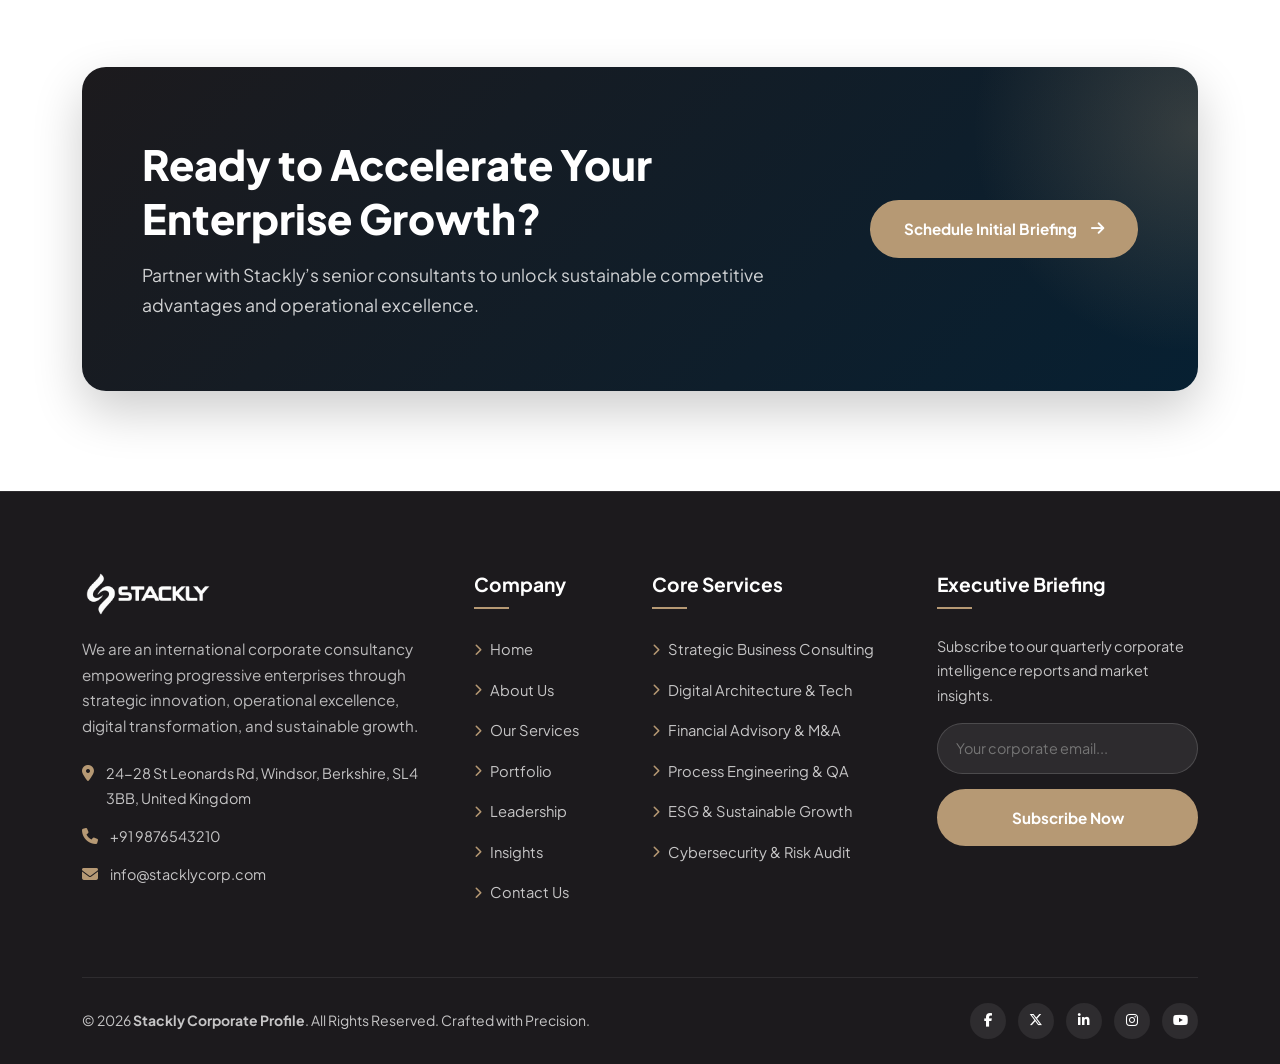
==== commit bf5ba2a8: "refactor: home page changes" ====
--- a/index.html
+++ b/index.html
@@ -110,31 +110,82 @@
          3. Section 2: Partner & Enterprise Marquee
          ========================================== -->
     <section class="client-logo-section">
-      <div class="container">
+      <div class="container-fluid px-0">
         <p
-          class="text-center text-uppercase fw-bold text-muted mb-4"
+          class="text-center text-uppercase fw-bold text-muted mb-4 client-marquee-title"
           style="letter-spacing: 2px; font-size: 0.8rem"
         >
           Trusted by Fortune 500 Pioneers & Industry Leaders Worldwide
         </p>
-        <div class="client-logo-grid">
-          <div class="client-logo-item">
-            <i class="fa-solid fa-building-columns"></i> NEXUS GLOBAL
-          </div>
-          <div class="client-logo-item">
-            <i class="fa-solid fa-chart-line"></i> APEX HOLDINGS
-          </div>
-          <div class="client-logo-item">
-            <i class="fa-solid fa-shield-halved"></i> VANGUARD TECH
-          </div>
-          <div class="client-logo-item">
-            <i class="fa-solid fa-earth-americas"></i> STRATOS CORP
-          </div>
-          <div class="client-logo-item">
-            <i class="fa-solid fa-landmark"></i> EQUILIBRIUM
-          </div>
-          <div class="client-logo-item">
-            <i class="fa-solid fa-gem"></i> OPULENCE FIN
+        <div class="marquee-slider-container">
+          <div class="marquee-track">
+            <!-- Group 1 -->
+            <div class="client-logo-item">
+              <i class="fa-solid fa-building-columns"></i>
+              <span>NEXUS GLOBAL</span>
+            </div>
+            <div class="client-logo-item">
+              <i class="fa-solid fa-chart-line"></i>
+              <span>APEX HOLDINGS</span>
+            </div>
+            <div class="client-logo-item">
+              <i class="fa-solid fa-shield-halved"></i>
+              <span>VANGUARD TECH</span>
+            </div>
+            <div class="client-logo-item">
+              <i class="fa-solid fa-earth-americas"></i>
+              <span>STRATOS CORP</span>
+            </div>
+            <div class="client-logo-item">
+              <i class="fa-solid fa-landmark"></i>
+              <span>EQUILIBRIUM</span>
+            </div>
+            <div class="client-logo-item">
+              <i class="fa-solid fa-gem"></i>
+              <span>OPULENCE FIN</span>
+            </div>
+            <div class="client-logo-item">
+              <i class="fa-solid fa-cubes"></i>
+              <span>VERTEX CAPITAL</span>
+            </div>
+            <div class="client-logo-item">
+              <i class="fa-solid fa-globe"></i>
+              <span>SOLARIS DYNAMICS</span>
+            </div>
+
+            <!-- Group 2 (Duplicate for continuous infinite loop) -->
+            <div class="client-logo-item" aria-hidden="true">
+              <i class="fa-solid fa-building-columns"></i>
+              <span>NEXUS GLOBAL</span>
+            </div>
+            <div class="client-logo-item" aria-hidden="true">
+              <i class="fa-solid fa-chart-line"></i>
+              <span>APEX HOLDINGS</span>
+            </div>
+            <div class="client-logo-item" aria-hidden="true">
+              <i class="fa-solid fa-shield-halved"></i>
+              <span>VANGUARD TECH</span>
+            </div>
+            <div class="client-logo-item" aria-hidden="true">
+              <i class="fa-solid fa-earth-americas"></i>
+              <span>STRATOS CORP</span>
+            </div>
+            <div class="client-logo-item" aria-hidden="true">
+              <i class="fa-solid fa-landmark"></i>
+              <span>EQUILIBRIUM</span>
+            </div>
+            <div class="client-logo-item" aria-hidden="true">
+              <i class="fa-solid fa-gem"></i>
+              <span>OPULENCE FIN</span>
+            </div>
+            <div class="client-logo-item" aria-hidden="true">
+              <i class="fa-solid fa-cubes"></i>
+              <span>VERTEX CAPITAL</span>
+            </div>
+            <div class="client-logo-item" aria-hidden="true">
+              <i class="fa-solid fa-globe"></i>
+              <span>SOLARIS DYNAMICS</span>
+            </div>
           </div>
         </div>
       </div>
@@ -278,20 +329,14 @@
               <a href="#" class="theme-btn"
                 >Discover Our Story <i class="fa-solid fa-arrow-right ms-1"></i
               ></a>
-              <div class="d-flex align-items-center gap-3">
+              <div class="about-leader-box d-flex align-items-center gap-3">
                 <img
                   src="./assets/images/home/home-about-main-person-img.webp"
                   alt="Managing Director"
-                  style="
-                    width: 50px;
-                    height: 50px;
-                    border-radius: 50%;
-                    object-fit: cover;
-                    border: 2px solid var(--theme);
-                  "
+                  class="about-leader-avatar"
                 />
                 <div>
-                  <h6 class="mb-0 fw-bold">Eleanor Vance, CFA</h6>
+                  <h6 class="mb-0 fw-bold leader-name">Eleanor Vance, CFA</h6>
                   <small class="text-muted"
                     >Chief Executive & Managing Partner</small
                   >
--- a/assets/css/styles.css
+++ b/assets/css/styles.css
@@ -335,7 +335,8 @@
   height: 48px;
   width: auto;
   object-fit: contain;
-  filter: brightness(0) saturate(100%) invert(72%) sepia(28%) saturate(500%) hue-rotate(5deg) brightness(95%) contrast(90%);
+  filter: brightness(0) saturate(100%) invert(72%) sepia(28%) saturate(500%)
+    hue-rotate(5deg) brightness(95%) contrast(90%);
 }
 
 .navbar-nav .nav-item {
@@ -682,21 +683,41 @@
 .hero-badge {
   display: inline-flex;
   align-items: center;
-  gap: 8px;
-  padding: 6px 18px;
-  background: rgba(182, 153, 116, 0.2);
-  border: 1px solid var(--theme);
+  gap: 10px;
+  padding: 8px 20px;
+  background: rgba(182, 153, 116, 0.18);
+  border: 1px solid rgba(182, 153, 116, 0.6);
   color: var(--theme);
   border-radius: 30px;
   font-size: 0.85rem;
   font-weight: 700;
   text-transform: uppercase;
   letter-spacing: 1.5px;
-  margin-bottom: 20px;
+  margin-bottom: 22px;
+  transition: all 0.35s cubic-bezier(0.34, 1.56, 0.64, 1);
+  cursor: default;
+  backdrop-filter: blur(8px);
+}
+
+.hero-badge:hover {
+  transform: translateY(-3px) scale(1.02);
+  background: rgba(182, 153, 116, 0.32);
+  border-color: #dfcaa7;
+  color: #ffffff;
+  box-shadow: 0 8px 25px rgba(182, 153, 116, 0.35);
+}
+
+.hero-badge i {
+  transition: transform 0.4s cubic-bezier(0.34, 1.56, 0.64, 1);
+}
+
+.hero-badge:hover i {
+  transform: rotate(18deg) scale(1.25);
+  color: #ffffff;
 }
 
 .hero-title {
-  font-size: 3.6rem;
+  font-size: 3.5rem;
   font-weight: 800;
   color: var(--white);
   line-height: 1.2;
@@ -707,11 +728,19 @@
 .hero-title span {
   color: var(--theme);
   position: relative;
+  display: inline-block;
+  transition: all 0.3s ease;
+}
+
+.hero-title span:hover {
+  color: #dfcaa7;
+  text-shadow: 0 0 25px rgba(182, 153, 116, 0.7);
+  transform: translateY(-1px);
 }
 
 .hero-description {
   font-size: 1.15rem;
-  color: rgba(255, 255, 255, 0.8);
+  color: rgba(255, 255, 255, 0.82);
   line-height: 1.8;
   margin-bottom: 35px;
   max-width: 600px;
@@ -725,18 +754,60 @@
   margin-bottom: 40px;
 }
 
+.hero-cta-group .theme-btn,
+.hero-cta-group .theme-btn-outline {
+  transition: all 0.35s cubic-bezier(0.25, 1, 0.5, 1);
+}
+
+.hero-cta-group .theme-btn:hover {
+  transform: translateY(-4px);
+  box-shadow: 0 10px 25px rgba(182, 153, 116, 0.45);
+}
+
+.hero-cta-group .theme-btn:hover i {
+  transform: translateX(4px);
+}
+
+.hero-cta-group .theme-btn-white:hover {
+  transform: translateY(-4px);
+  background-color: rgba(255, 255, 255, 0.15);
+  border-color: #ffffff;
+  color: #ffffff;
+  box-shadow: 0 10px 25px rgba(255, 255, 255, 0.15);
+}
+
+.hero-cta-group .theme-btn-white:hover i {
+  transform: rotate(15deg) scale(1.15);
+}
+
 .hero-trust-metrics {
   display: flex;
   align-items: center;
-  gap: 30px;
+  gap: 20px;
   padding-top: 25px;
   border-top: 1px solid rgba(255, 255, 255, 0.12);
+  flex-wrap: wrap;
 }
 
 .hero-metric-item {
   display: flex;
   align-items: center;
   gap: 12px;
+  padding: 10px 18px;
+  border-radius: 12px;
+  background: rgba(255, 255, 255, 0.03);
+  border: 1px solid rgba(255, 255, 255, 0.07);
+  transition: all 0.35s cubic-bezier(0.25, 1, 0.5, 1);
+  cursor: default;
+}
+
+.hero-metric-item:hover {
+  transform: translateY(-5px);
+  background: rgba(182, 153, 116, 0.15);
+  border-color: rgba(182, 153, 116, 0.45);
+  box-shadow:
+    0 10px 25px rgba(0, 0, 0, 0.3),
+    0 0 15px rgba(182, 153, 116, 0.2);
 }
 
 .hero-metric-item .metric-val {
@@ -744,25 +815,47 @@
   font-weight: 800;
   color: var(--white);
   line-height: 1;
+  transition: all 0.3s ease;
+}
+
+.hero-metric-item:hover .metric-val {
+  color: var(--theme);
+  text-shadow: 0 0 12px rgba(182, 153, 116, 0.55);
+  transform: scale(1.06);
 }
 
 .hero-metric-item .metric-label {
   font-size: 0.8rem;
   color: rgba(255, 255, 255, 0.7);
   line-height: 1.3;
+  transition: color 0.3s ease;
+}
+
+.hero-metric-item:hover .metric-label {
+  color: #ffffff;
 }
 
 .hero-image-wrapper {
   position: relative;
+  perspective: 1000px;
 }
 
 .hero-main-img {
   border-radius: 20px;
-  box-shadow: 0 20px 50px rgba(0, 0, 0, 0.4);
-  border: 4px solid rgba(255, 255, 255, 0.1);
+  box-shadow: 0 20px 50px rgba(0, 0, 0, 0.45);
+  border: 4px solid rgba(255, 255, 255, 0.12);
   object-fit: cover;
   width: 100%;
   height: 480px;
+  transition: all 0.5s cubic-bezier(0.25, 1, 0.5, 1);
+}
+
+.hero-image-wrapper:hover .hero-main-img {
+  transform: scale(1.025) translateY(-4px);
+  border-color: rgba(182, 153, 116, 0.45);
+  box-shadow:
+    0 30px 65px rgba(0, 0, 0, 0.55),
+    0 0 30px rgba(182, 153, 116, 0.2);
 }
 
 .floating-experience-card {
@@ -778,6 +871,16 @@
   gap: 16px;
   z-index: 3;
   border-left: 5px solid var(--theme);
+  transition: all 0.4s cubic-bezier(0.34, 1.56, 0.64, 1);
+  cursor: default;
+}
+
+.floating-experience-card:hover {
+  transform: translateY(-8px) scale(1.04);
+  box-shadow:
+    0 22px 48px rgba(0, 0, 0, 0.22),
+    0 0 25px rgba(182, 153, 116, 0.25);
+  border-left-color: var(--theme-hover);
 }
 
 .floating-experience-card .number {
@@ -785,6 +888,12 @@
   font-weight: 800;
   color: var(--header);
   line-height: 1;
+  transition: all 0.3s ease;
+}
+
+.floating-experience-card:hover .number {
+  color: var(--theme);
+  transform: scale(1.08);
 }
 
 .floating-experience-card .text {
@@ -816,39 +925,109 @@
 
 /* 2. Client Logo Marquee */
 .client-logo-section {
-  padding: 45px 0;
+  padding: 48px 0;
   background: var(--bg2);
   border-bottom: 1px solid var(--border-light);
-}
-
-.client-logo-grid {
-  display: flex;
-  align-items: center;
-  justify-content: space-around;
-  flex-wrap: wrap;
+  overflow: hidden;
+  position: relative;
+}
+
+.client-marquee-title {
+  letter-spacing: 2px;
+  font-size: 0.82rem;
+  font-weight: 700;
+  color: var(--text);
+  margin-bottom: 26px;
+}
+
+.marquee-slider-container {
+  overflow: hidden;
+  width: 100%;
+  position: relative;
+  display: flex;
+  -webkit-mask-image: linear-gradient(
+    to right,
+    transparent 0%,
+    black 7%,
+    black 93%,
+    transparent 100%
+  );
+  mask-image: linear-gradient(
+    to right,
+    transparent 0%,
+    black 7%,
+    black 93%,
+    transparent 100%
+  );
+}
+
+.marquee-track {
+  display: flex;
+  align-items: center;
   gap: 30px;
+  width: max-content;
+  flex-wrap: nowrap;
+  animation: marqueeScrollInfinite 30s linear infinite;
+  padding: 10px 0;
+}
+
+.marquee-slider-container:hover .marquee-track {
+  animation-play-state: paused;
+}
+
+@keyframes marqueeScrollInfinite {
+  0% {
+    transform: translateX(0);
+  }
+  100% {
+    transform: translateX(-50%);
+  }
 }
 
 .client-logo-item {
-  filter: grayscale(100%) opacity(0.65);
-  transition: var(--transition);
-  display: flex;
-  align-items: center;
-  gap: 10px;
+  display: inline-flex;
+  align-items: center;
+  gap: 12px;
+  padding: 14px 28px;
+  background: var(--white);
+  border: 1px solid var(--border-light);
+  border-radius: 50px;
   font-weight: 800;
-  font-size: 1.25rem;
+  font-size: 1.15rem;
   color: var(--header);
+  box-shadow: 0 3px 12px rgba(0, 0, 0, 0.04);
+  transition: all 0.35s cubic-bezier(0.25, 1, 0.5, 1);
+  white-space: nowrap;
+  user-select: none;
+}
+
+.client-logo-item i {
+  font-size: 1.45rem;
+  color: var(--theme);
+  transition: all 0.35s cubic-bezier(0.34, 1.56, 0.64, 1);
+}
+
+.client-logo-item span {
+  transition: color 0.3s ease;
+  letter-spacing: 0.5px;
 }
 
 .client-logo-item:hover {
-  filter: grayscale(0%) opacity(1);
-  color: var(--theme);
-  transform: scale(1.06);
-}
-
-.client-logo-item i {
-  font-size: 1.8rem;
-  color: var(--theme);
+  transform: translateY(-5px) scale(1.04);
+  background: linear-gradient(135deg, #ffffff 0%, #faf6f0 100%);
+  border-color: var(--theme);
+  box-shadow:
+    0 10px 25px rgba(182, 153, 116, 0.28),
+    0 2px 8px rgba(0, 0, 0, 0.06);
+}
+
+.client-logo-item:hover i {
+  transform: scale(1.22) rotate(6deg);
+  color: var(--theme-hover);
+}
+
+.client-logo-item:hover span {
+  color: var(--header);
 }
 
 /* 3. Steps / Strategic Process */
@@ -914,6 +1093,7 @@
 /* 4. About Company Overview Section */
 .about-overview-img-group {
   position: relative;
+  border-radius: 20px;
 }
 
 .about-img-main {
@@ -922,6 +1102,16 @@
   width: 100%;
   height: 460px;
   object-fit: cover;
+  transition: all 0.5s cubic-bezier(0.25, 1, 0.5, 1);
+  border: 2px solid transparent;
+}
+
+.about-overview-img-group:hover .about-img-main {
+  transform: scale(1.025) translateY(-4px);
+  border-color: rgba(182, 153, 116, 0.35);
+  box-shadow:
+    0 20px 45px rgba(0, 0, 0, 0.16),
+    0 0 25px rgba(182, 153, 116, 0.18);
 }
 
 .about-experience-badge {
@@ -934,6 +1124,16 @@
   border-radius: 16px;
   box-shadow: 0 15px 30px rgba(0, 0, 0, 0.2);
   border-top: 4px solid var(--theme);
+  transition: all 0.4s cubic-bezier(0.34, 1.56, 0.64, 1);
+  cursor: default;
+}
+
+.about-experience-badge:hover {
+  transform: translateY(-8px) scale(1.05);
+  box-shadow:
+    0 25px 45px rgba(0, 0, 0, 0.3),
+    0 0 25px rgba(182, 153, 116, 0.3);
+  border-top-color: #dfcaa7;
 }
 
 .about-experience-badge h3 {
@@ -941,6 +1141,12 @@
   font-size: 2.4rem;
   margin: 0;
   line-height: 1;
+  transition: all 0.3s ease;
+}
+
+.about-experience-badge:hover h3 {
+  color: #dfcaa7;
+  transform: scale(1.08);
 }
 
 .about-experience-badge p {
@@ -956,16 +1162,83 @@
 .about-feature-list li {
   display: flex;
   align-items: flex-start;
-  gap: 12px;
-  margin-bottom: 14px;
+  gap: 14px;
+  margin-bottom: 12px;
   font-weight: 600;
   color: var(--header);
+  padding: 12px 18px;
+  border-radius: 12px;
+  background: transparent;
+  border: 1px solid transparent;
+  transition: all 0.35s cubic-bezier(0.25, 1, 0.5, 1);
+  cursor: default;
+}
+
+.about-feature-list li:hover {
+  background: rgba(182, 153, 116, 0.08);
+  border-color: rgba(182, 153, 116, 0.3);
+  transform: translateX(8px);
+  box-shadow: 0 4px 15px rgba(0, 0, 0, 0.04);
 }
 
 .about-feature-list li i {
   color: var(--theme);
-  font-size: 1.1rem;
-  margin-top: 4px;
+  font-size: 1.15rem;
+  margin-top: 3px;
+  transition: all 0.4s cubic-bezier(0.34, 1.56, 0.64, 1);
+}
+
+.about-feature-list li:hover i {
+  transform: scale(1.28) rotate(360deg);
+  color: var(--theme-hover);
+  filter: drop-shadow(0 2px 8px rgba(182, 153, 116, 0.45));
+}
+
+.about-feature-list li span {
+  transition: color 0.3s ease;
+}
+
+.about-feature-list li:hover span {
+  color: var(--black);
+}
+
+.about-leader-box {
+  padding: 8px 18px 8px 8px;
+  border-radius: 50px;
+  background: transparent;
+  border: 1px solid transparent;
+  transition: all 0.35s cubic-bezier(0.25, 1, 0.5, 1);
+  cursor: default;
+}
+
+.about-leader-box:hover {
+  background: var(--white);
+  border-color: rgba(182, 153, 116, 0.35);
+  box-shadow: 0 8px 24px rgba(0, 0, 0, 0.07);
+  transform: translateY(-3px);
+}
+
+.about-leader-avatar {
+  width: 50px;
+  height: 50px;
+  border-radius: 50%;
+  object-fit: cover;
+  border: 2px solid var(--theme);
+  transition: all 0.4s cubic-bezier(0.34, 1.56, 0.64, 1);
+}
+
+.about-leader-box:hover .about-leader-avatar {
+  transform: scale(1.12) rotate(4deg);
+  border-color: var(--theme-hover);
+  box-shadow: 0 0 15px rgba(182, 153, 116, 0.45);
+}
+
+.about-leader-box .leader-name {
+  transition: color 0.3s ease;
+}
+
+.about-leader-box:hover .leader-name {
+  color: var(--theme);
 }
 
 /* 5. Services Grid */
@@ -1567,11 +1840,42 @@
 /* 14. FAQ Accordion Section */
 .custom-accordion .accordion-item {
   border: 1px solid var(--border-light);
-  border-radius: 12px !important;
-  margin-bottom: 16px;
+  border-radius: 14px !important;
+  margin-bottom: 18px;
   overflow: hidden;
   background: var(--white);
-  box-shadow: 0 2px 10px rgba(0, 0, 0, 0.03);
+  box-shadow: 0 3px 12px rgba(0, 0, 0, 0.03);
+  transition: all 0.35s cubic-bezier(0.25, 1, 0.5, 1);
+  position: relative;
+}
+
+.custom-accordion .accordion-item::before {
+  content: "";
+  position: absolute;
+  left: 0;
+  top: 0;
+  bottom: 0;
+  width: 0;
+  background: linear-gradient(to bottom, var(--theme), var(--theme-hover));
+  transition: width 0.35s cubic-bezier(0.25, 1, 0.5, 1);
+  z-index: 5;
+}
+
+.custom-accordion .accordion-item:hover {
+  transform: translateY(-4px);
+  border-color: rgba(182, 153, 116, 0.45);
+  box-shadow:
+    0 12px 30px rgba(0, 0, 0, 0.08),
+    0 0 20px rgba(182, 153, 116, 0.1);
+}
+
+.custom-accordion .accordion-item:hover::before {
+  width: 5px;
+}
+
+.custom-accordion
+  .accordion-item:has(.accordion-button:not(.collapsed))::before {
+  width: 5px;
 }
 
 .custom-accordion .accordion-button {
@@ -1579,25 +1883,44 @@
   font-weight: 700;
   color: var(--header);
   background: var(--white);
-  padding: 20px 24px;
+  padding: 22px 28px;
   box-shadow: none !important;
+  transition: all 0.3s ease;
+  border: none;
+}
+
+.custom-accordion .accordion-button:hover {
+  color: var(--theme);
+  background-color: rgba(182, 153, 116, 0.04);
 }
 
 .custom-accordion .accordion-button:not(.collapsed) {
-  background-color: var(--bg2);
+  background-color: rgba(182, 153, 116, 0.08);
   color: var(--theme);
 }
 
 .custom-accordion .accordion-button::after {
   background-size: 14px;
+  transition:
+    transform 0.35s cubic-bezier(0.34, 1.56, 0.64, 1),
+    filter 0.3s ease;
+}
+
+.custom-accordion .accordion-button:hover::after {
+  transform: scale(1.2);
+}
+
+.custom-accordion .accordion-button:not(.collapsed)::after {
+  transform: rotate(-180deg) scale(1.15);
 }
 
 .custom-accordion .accordion-body {
-  padding: 20px 24px;
+  padding: 22px 28px 26px;
   color: var(--text);
-  font-size: 0.95rem;
-  line-height: 1.7;
+  font-size: 0.96rem;
+  line-height: 1.75;
   background: var(--white);
+  border-top: 1px solid rgba(182, 153, 116, 0.12);
 }
 
 /* 15. Call To Action Banner */
@@ -1646,6 +1969,12 @@
   .cta-box-banner h2 {
     font-size: 1.8rem;
   }
+  .hero-trust-metrics {
+    justify-content: center;
+  }
+  .hero-cta-group {
+    justify-content: center;
+  }
 }
 
 /* ==========================================================================
@@ -1802,7 +2131,7 @@
 
 @media (max-width: 768px) {
   .footer-social-links {
-    justify-content: flex-start;
+    justify-content: center;
     margin-top: 15px;
   }
 }
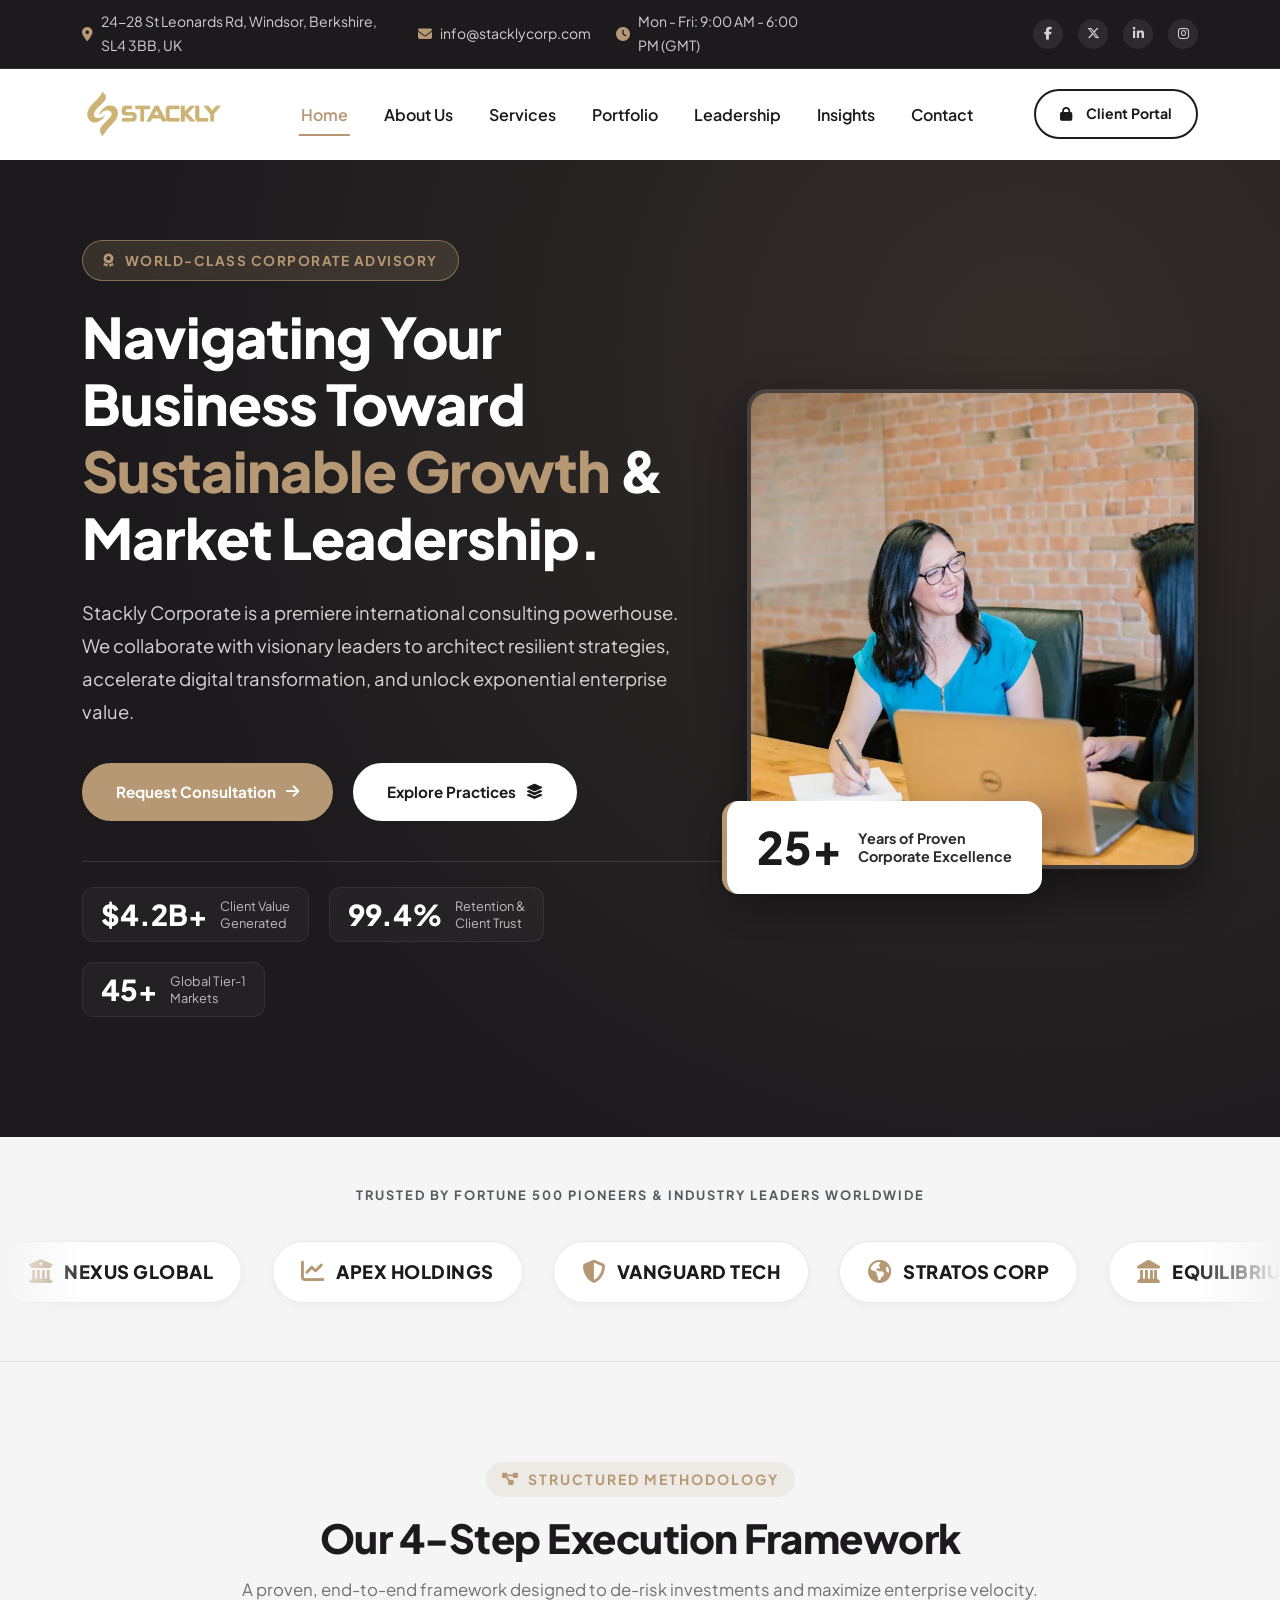
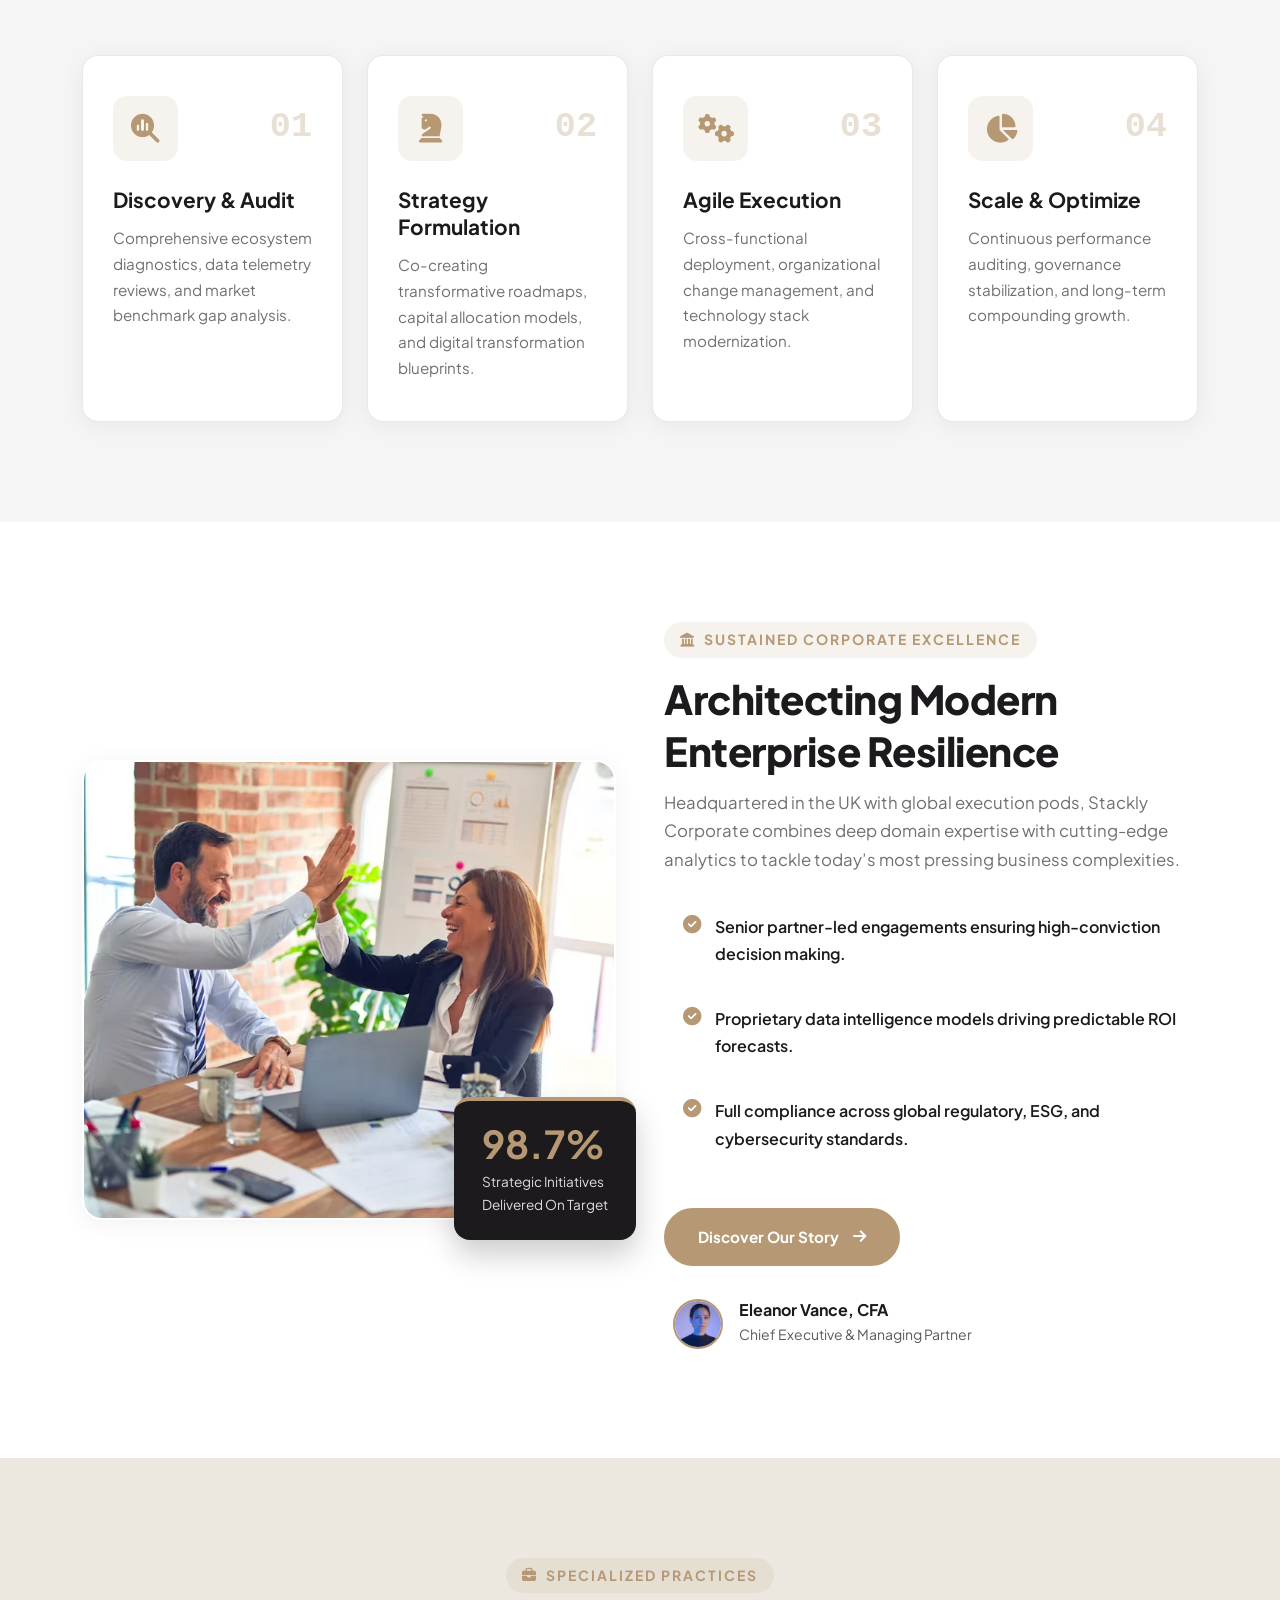
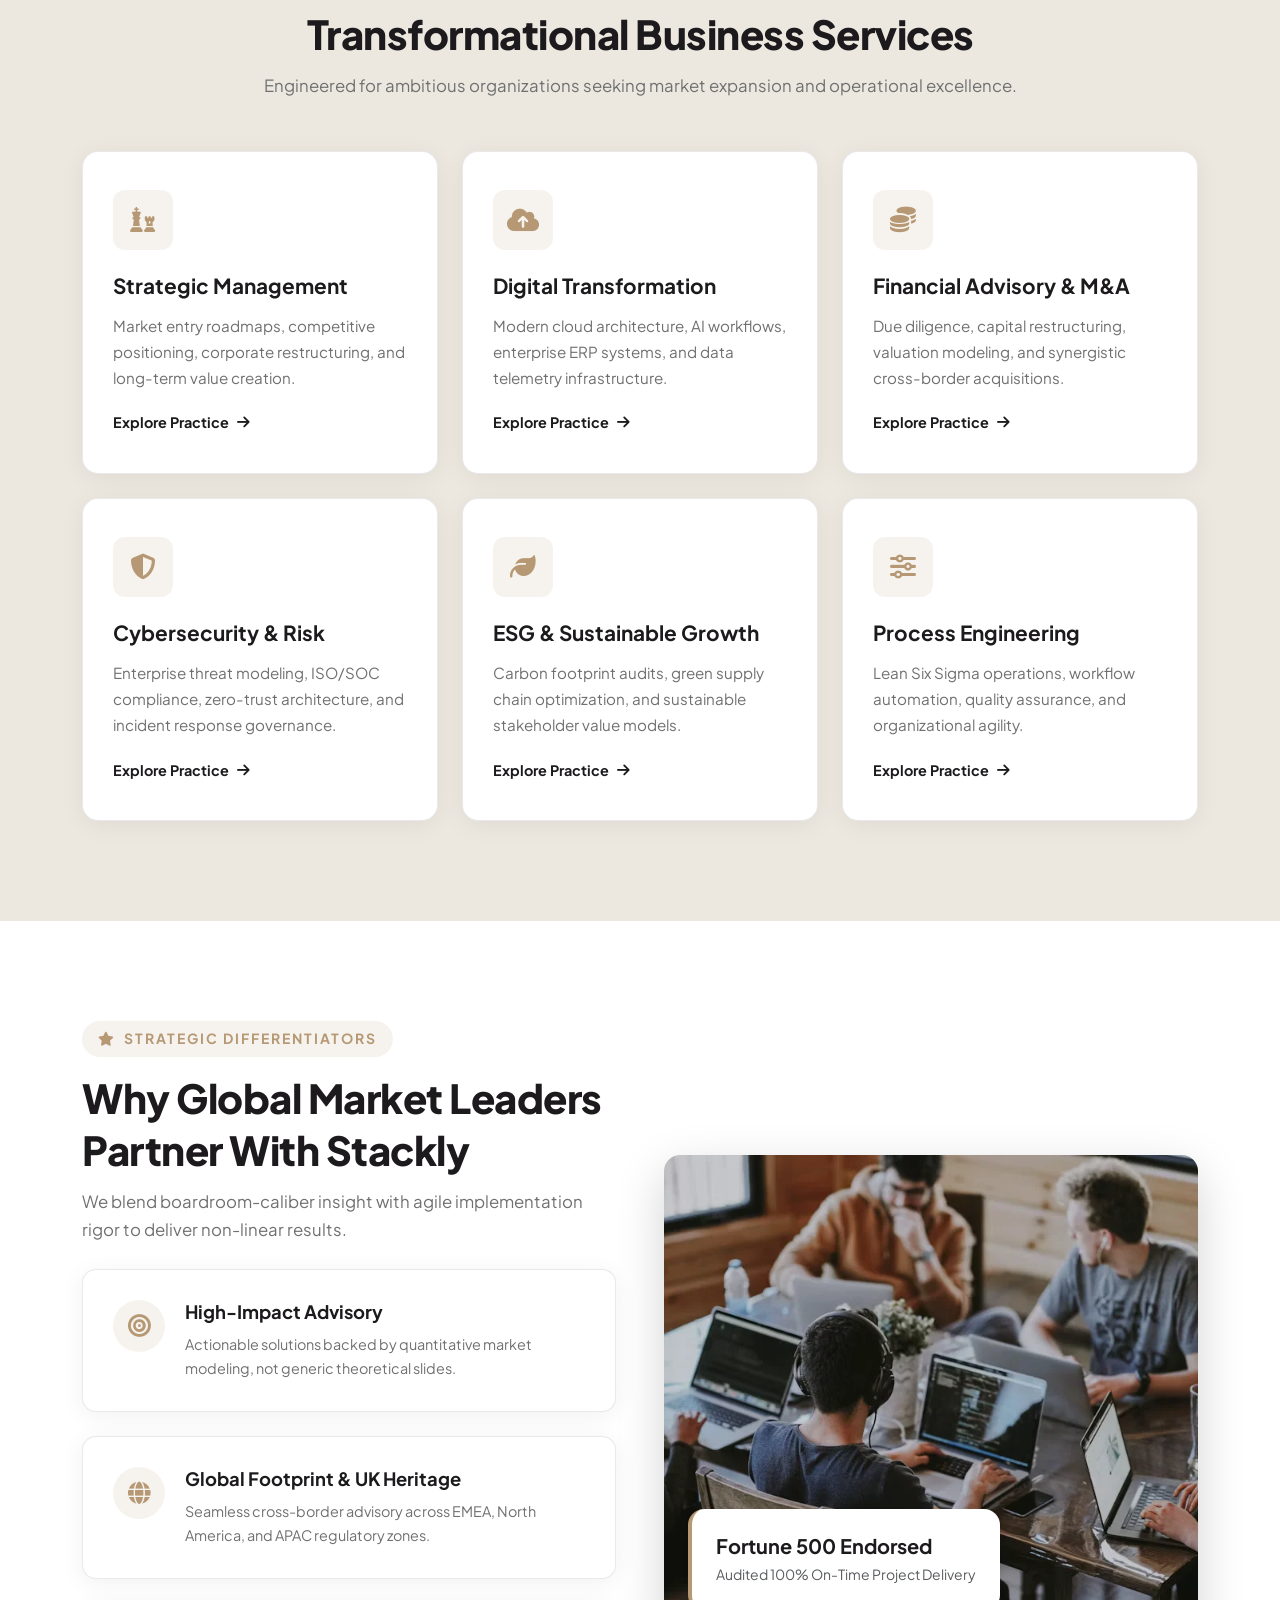
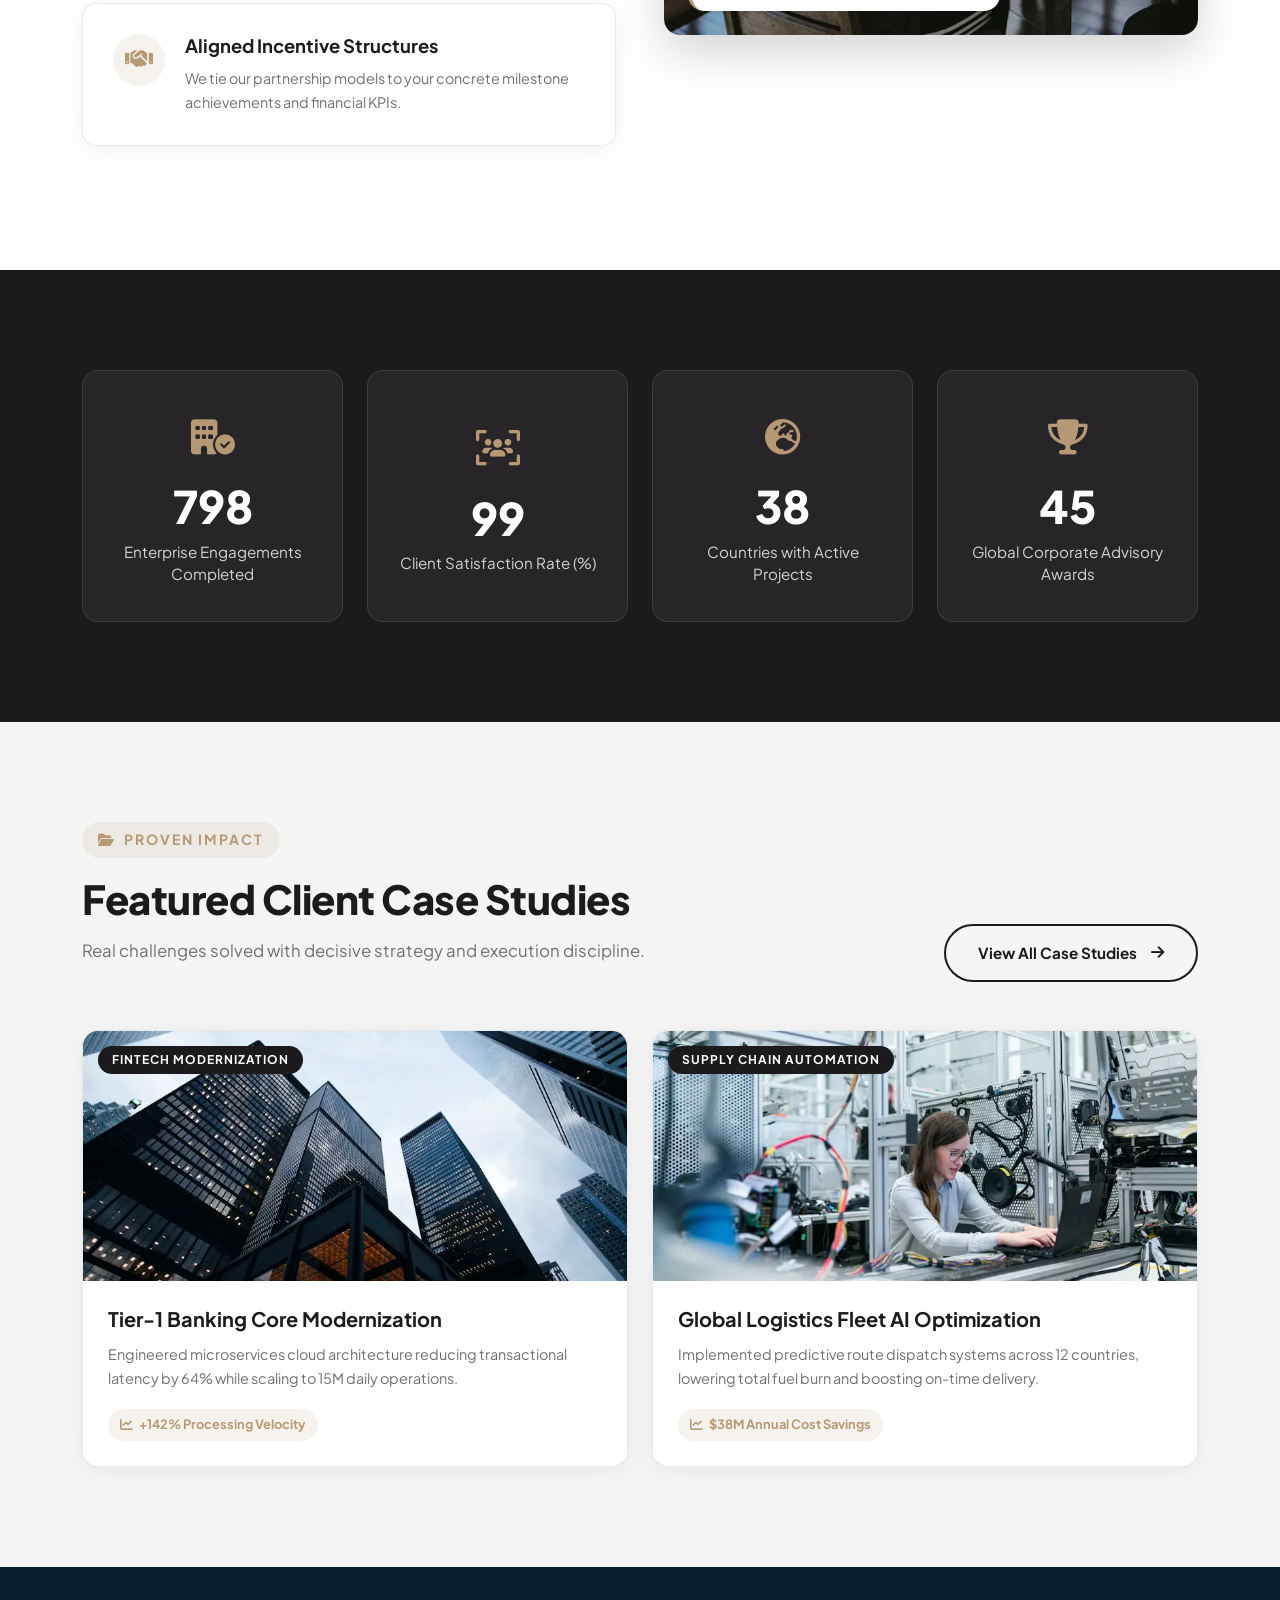
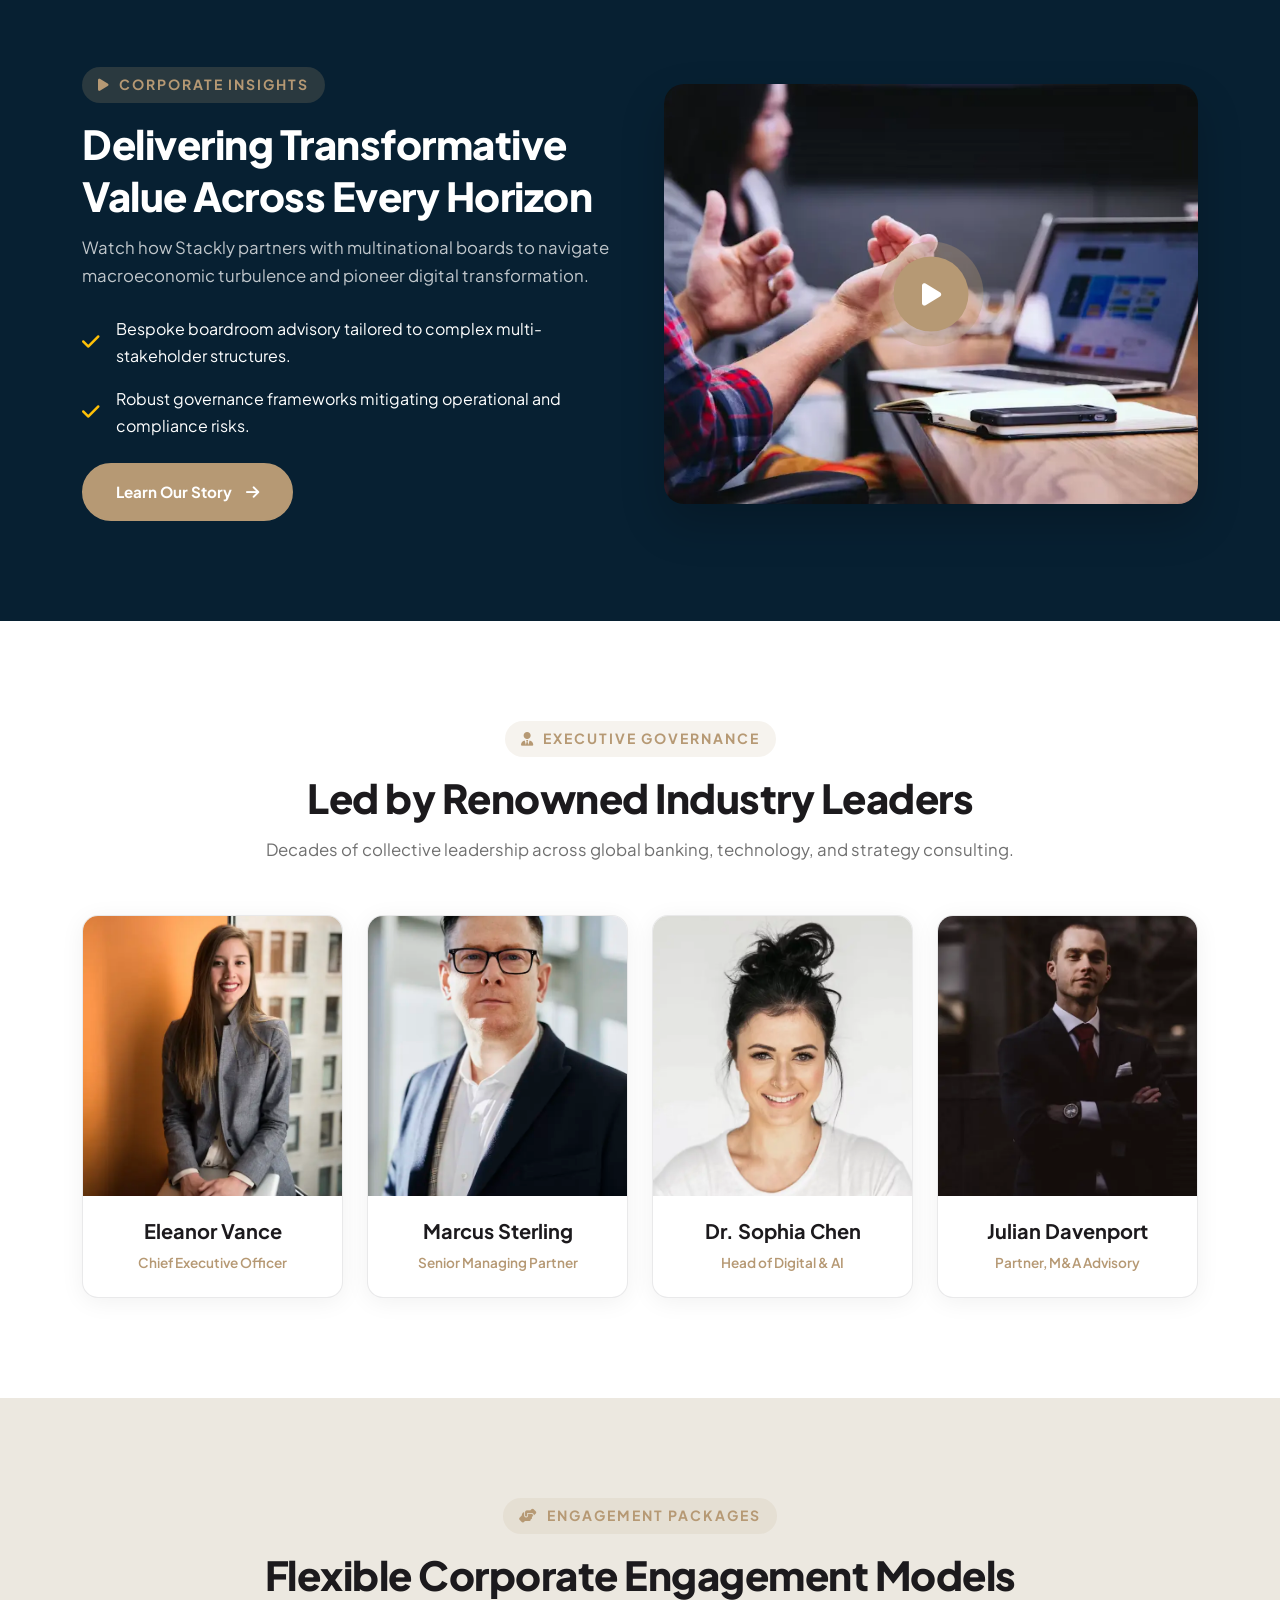
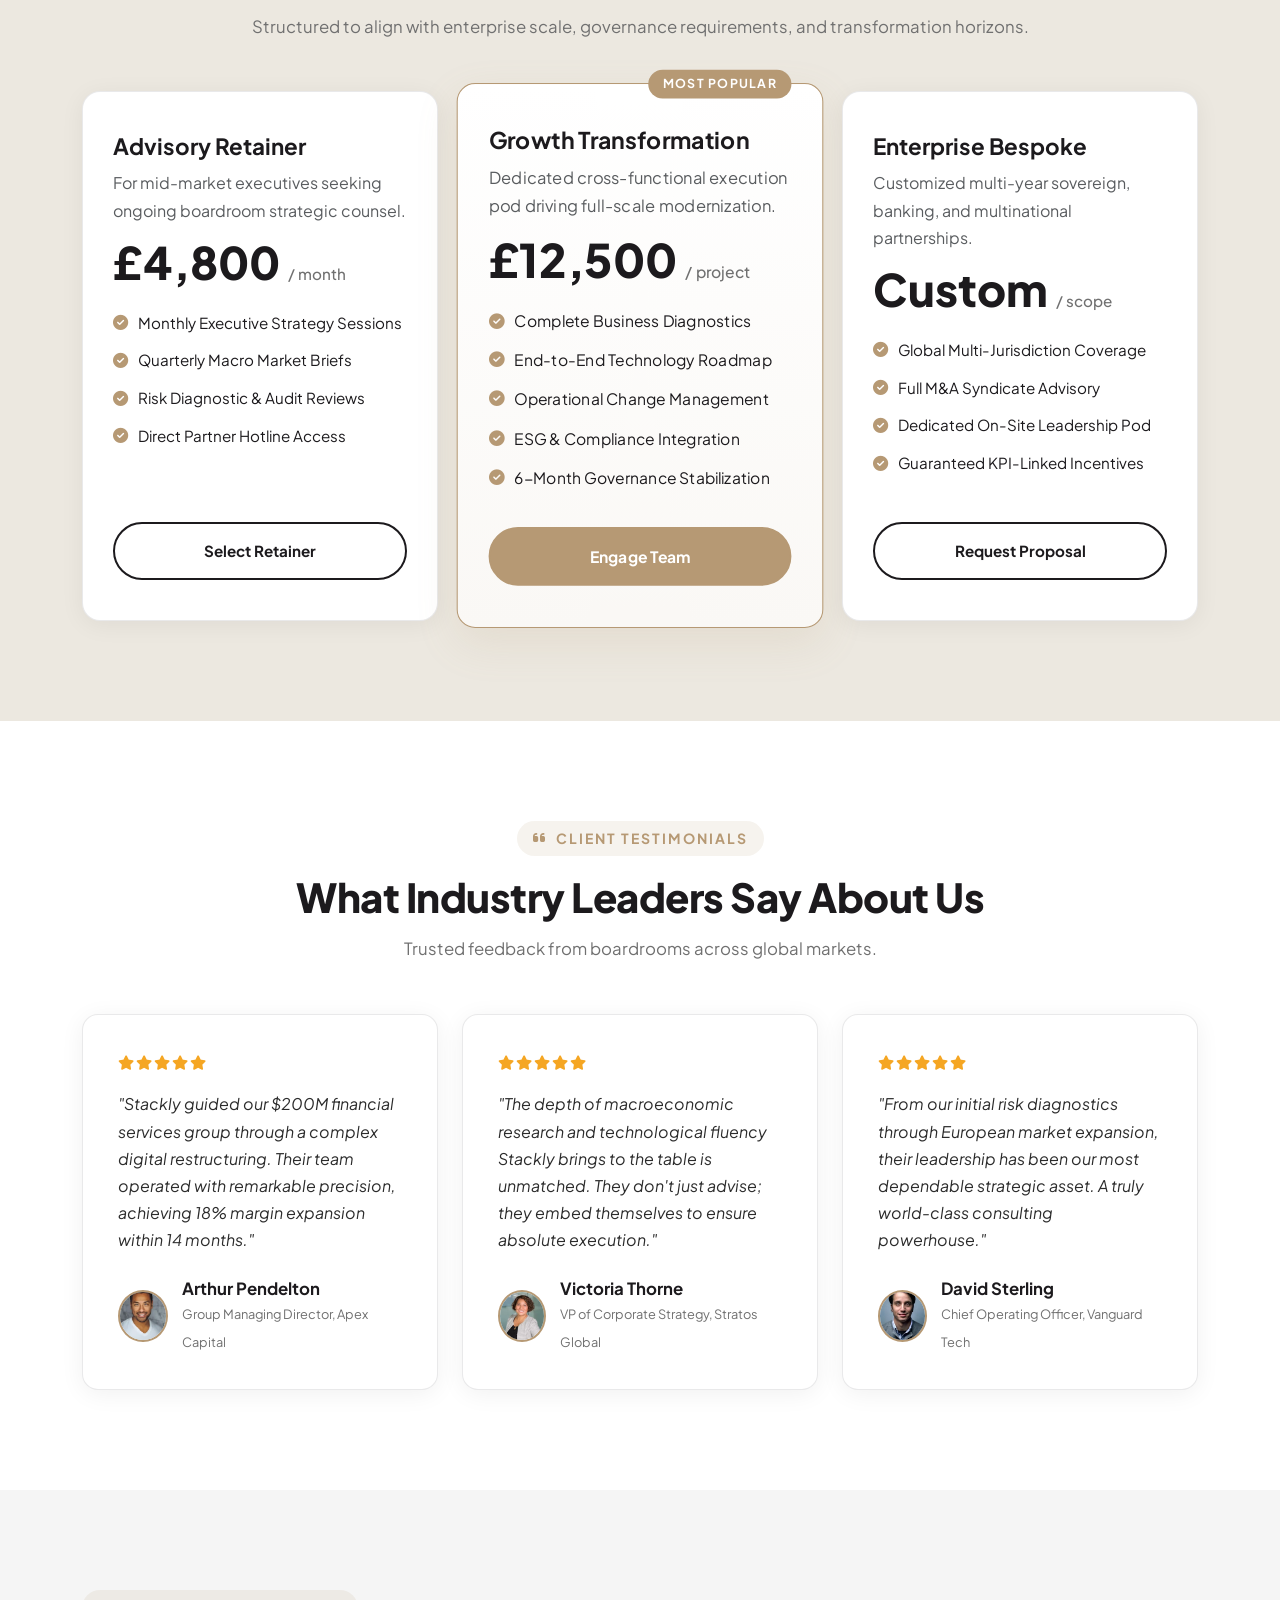
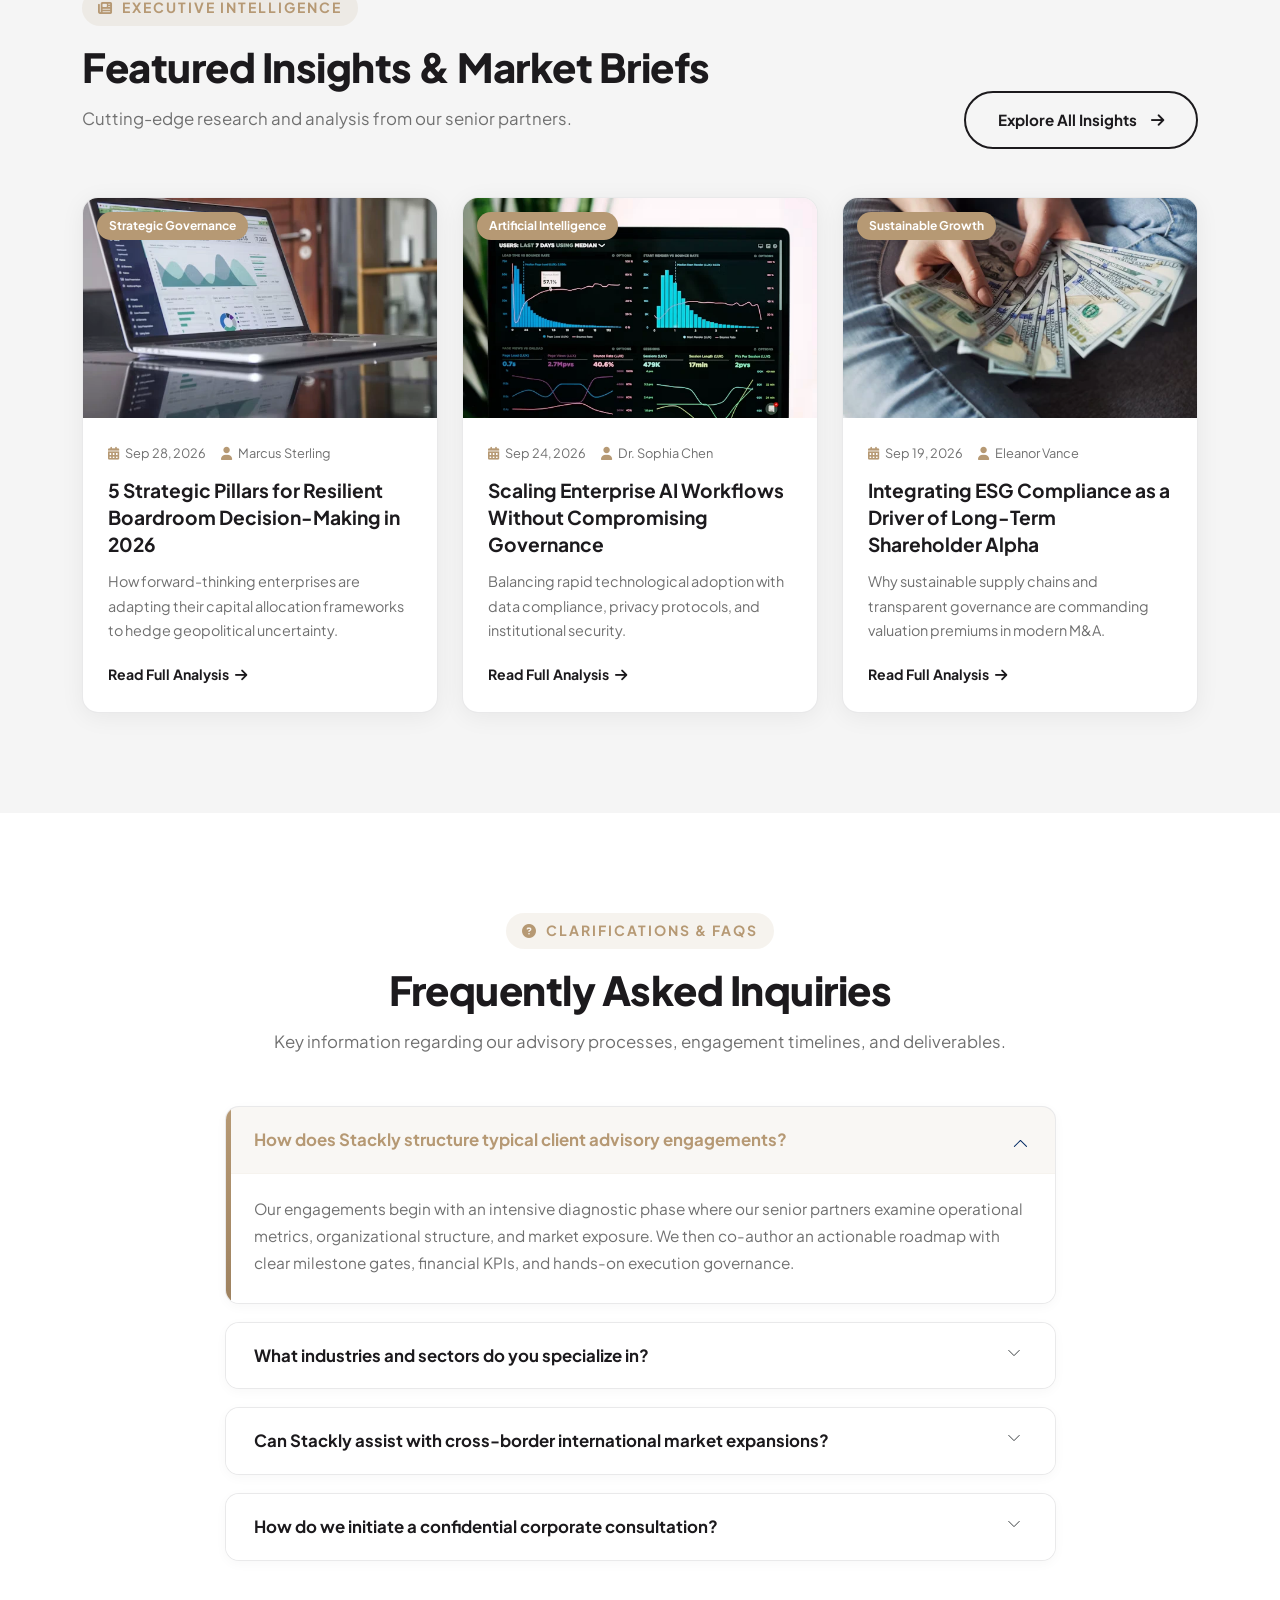
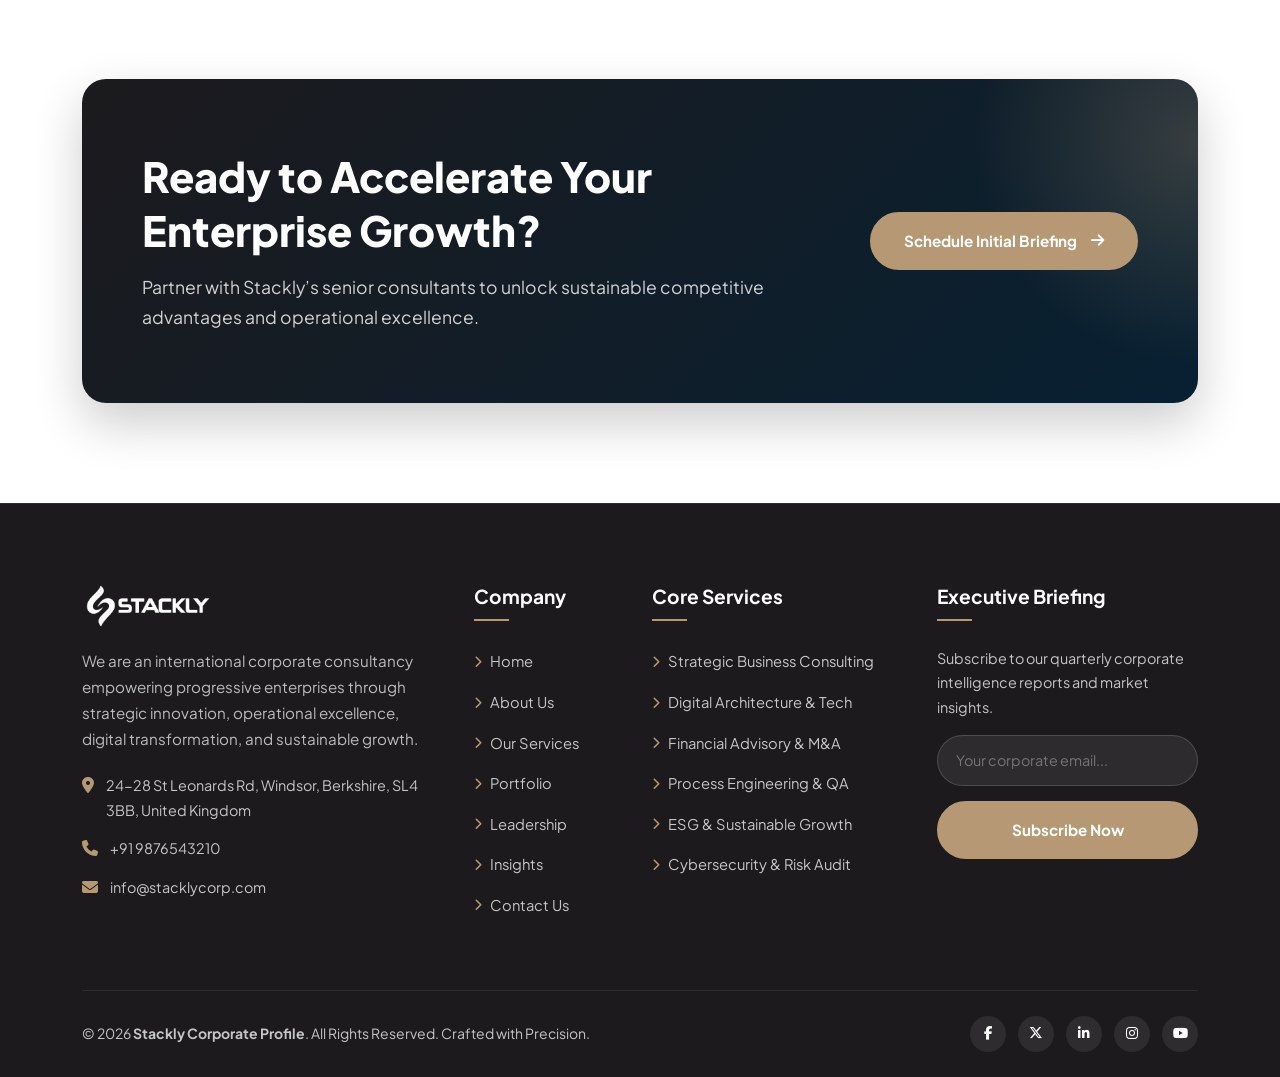
==== commit 462fdf1f: "refactor: pre loader added" ====
--- a/index.html
+++ b/index.html
@@ -39,6 +39,41 @@
     <link rel="stylesheet" href="assets/css/styles.css" />
   </head>
   <body>
+    <!-- ==========================================
+         Theme Luxury Preloader Component
+         ========================================== -->
+    <div id="preloader" class="preloader-wrapper">
+      <div class="preloader-backdrop-glow"></div>
+      <div class="preloader-content">
+        <!-- Orbiting Rings & Central Brand Logo -->
+        <div class="preloader-logo-container">
+          <div class="preloader-ring ring-outer">
+            <div class="preloader-orbit-dot"></div>
+          </div>
+          <div class="preloader-ring ring-middle"></div>
+          <div class="preloader-ring ring-inner"></div>
+          <div class="preloader-logo-box">
+            <img
+              src="assets/images/logoStackly.webp"
+              alt="Stackly Corporate"
+              class="preloader-logo-img"
+            />
+            <div class="preloader-shimmer"></div>
+          </div>
+        </div>
+
+        <!-- Typography & Brand Identifiers -->
+        <div class="preloader-brand-title">Stackly <span>Corporate</span></div>
+        <div class="preloader-tagline">Architecting Enterprise Excellence</div>
+
+        <!-- Progress Track & Dynamic Counter -->
+        <div class="preloader-progress-container">
+          <div class="preloader-progress-bar" id="preloader-bar"></div>
+        </div>
+        <div class="preloader-counter" id="preloader-counter">0%</div>
+      </div>
+    </div>
+
     <!-- Common Header Component -->
     <div id="header-placeholder"></div>
 
--- a/assets/css/styles.css
+++ b/assets/css/styles.css
@@ -557,7 +557,9 @@
    ========================================================================== */
 .page-banner {
   position: relative;
-  padding: 130px 0 90px;
+  min-height: 460px;
+  display: flex;
+  align-items: center;
   background-color: var(--header);
   background-size: cover;
   background-position: center;
@@ -583,6 +585,9 @@
 .page-banner .container {
   position: relative;
   z-index: 2;
+  padding-top: 100px;
+  padding-bottom: 70px;
+  width: 100%;
 }
 
 .page-banner-content {
@@ -636,7 +641,11 @@
 
 @media (max-width: 768px) {
   .page-banner {
-    padding: 90px 0 60px;
+    min-height: 320px;
+  }
+  .page-banner .container {
+    padding-top: 80px;
+    padding-bottom: 50px;
   }
   .page-banner-content h1 {
     font-size: 2rem;
@@ -1369,36 +1378,48 @@
 /* 7. Counter Section */
 .counter-box {
   text-align: center;
-  padding: 30px 20px;
+  padding: 35px 24px;
   background: rgba(255, 255, 255, 0.05);
   border: 1px solid rgba(255, 255, 255, 0.1);
   border-radius: 16px;
   transition: var(--transition);
+  height: 100%;
+  display: flex;
+  flex-direction: column;
+  align-items: center;
+  justify-content: center;
 }
 
 .counter-box:hover {
   background: rgba(255, 255, 255, 0.1);
   border-color: var(--theme);
-  transform: translateY(-5px);
+  transform: translateY(-6px);
+  box-shadow: 0 15px 35px rgba(0, 0, 0, 0.25);
 }
 
 .counter-box .counter-icon {
   font-size: 2.2rem;
   color: var(--theme);
-  margin-bottom: 14px;
+  margin-bottom: 16px;
+  transition: var(--transition);
+}
+
+.counter-box:hover .counter-icon {
+  transform: scale(1.1);
 }
 
 .counter-box .counter-number {
   font-size: 2.8rem;
   font-weight: 800;
   color: var(--white);
-  line-height: 1;
-  margin-bottom: 8px;
+  line-height: 1.1;
+  margin-bottom: 10px;
 }
 
 .counter-box p {
-  color: rgba(255, 255, 255, 0.75);
+  color: rgba(255, 255, 255, 0.8);
   font-size: 0.95rem;
+  line-height: 1.5;
   margin: 0;
 }
 
@@ -2173,3 +2194,338 @@
   color: var(--theme);
   transform: translateY(-5px);
 }
+
+/* ==========================================================================
+   Luxury Theme Preloader Component
+   ========================================================================== */
+.preloader-wrapper {
+  position: fixed;
+  top: 0;
+  left: 0;
+  width: 100vw;
+  height: 100vh;
+  z-index: 9999999;
+  background: radial-gradient(circle at center, #1c1a1d 0%, #0d0f12 100%);
+  display: flex;
+  align-items: center;
+  justify-content: center;
+  overflow: hidden;
+  opacity: 1;
+  visibility: visible;
+  transition:
+    opacity 0.75s cubic-bezier(0.77, 0, 0.175, 1),
+    visibility 0.75s cubic-bezier(0.77, 0, 0.175, 1),
+    transform 0.75s cubic-bezier(0.77, 0, 0.175, 1);
+  will-change: opacity, transform, visibility;
+}
+
+.preloader-wrapper.fade-out {
+  opacity: 0;
+  visibility: hidden;
+  transform: scale(1.04);
+  pointer-events: none;
+}
+
+/* Ambient Radial Glow */
+.preloader-backdrop-glow {
+  position: absolute;
+  width: 500px;
+  height: 500px;
+  background: radial-gradient(
+    circle,
+    rgba(182, 153, 116, 0.22) 0%,
+    rgba(182, 153, 116, 0.06) 45%,
+    transparent 70%
+  );
+  border-radius: 50%;
+  filter: blur(50px);
+  animation: preloaderPulseGlow 3.5s ease-in-out infinite alternate;
+  pointer-events: none;
+}
+
+/* Preloader Content Container */
+.preloader-content {
+  position: relative;
+  z-index: 2;
+  display: flex;
+  flex-direction: column;
+  align-items: center;
+  text-align: center;
+  padding: 30px;
+  max-width: 460px;
+  width: 100%;
+}
+
+/* Preloader Logo & Orbiting Rings */
+.preloader-logo-container {
+  position: relative;
+  width: 150px;
+  height: 150px;
+  display: flex;
+  align-items: center;
+  justify-content: center;
+  margin-bottom: 28px;
+}
+
+/* Outer Orbit Ring */
+.preloader-ring.ring-outer {
+  position: absolute;
+  width: 150px;
+  height: 150px;
+  border-radius: 50%;
+  border: 1.5px dashed rgba(182, 153, 116, 0.35);
+  border-top-color: var(--theme);
+  border-right-color: #f2dec5;
+  animation: preloaderSpinClockwise 5s linear infinite;
+}
+
+/* Orbiting Satellite Dot */
+.preloader-orbit-dot {
+  position: absolute;
+  top: -4px;
+  left: 50%;
+  transform: translateX(-50%);
+  width: 8px;
+  height: 8px;
+  background: #fdf3e7;
+  border-radius: 50%;
+  box-shadow:
+    0 0 10px #b69974,
+    0 0 20px #e5c89f;
+}
+
+/* Middle Orbit Ring */
+.preloader-ring.ring-middle {
+  position: absolute;
+  width: 122px;
+  height: 122px;
+  border-radius: 50%;
+  border: 1.5px solid transparent;
+  border-bottom-color: var(--theme);
+  border-left-color: rgba(182, 153, 116, 0.4);
+  animation: preloaderSpinCounter 3.5s linear infinite;
+}
+
+/* Inner Pulsing Ring */
+.preloader-ring.ring-inner {
+  position: absolute;
+  width: 96px;
+  height: 96px;
+  border-radius: 50%;
+  border: 1px solid rgba(182, 153, 116, 0.3);
+  box-shadow:
+    0 0 20px rgba(182, 153, 116, 0.25),
+    inset 0 0 15px rgba(182, 153, 116, 0.12);
+  animation: preloaderBreathe 2.2s ease-in-out infinite alternate;
+}
+
+/* Central Logo Box */
+.preloader-logo-box {
+  width: 78px;
+  height: 78px;
+  border-radius: 50%;
+  background: rgba(255, 255, 255, 0.05);
+  backdrop-filter: blur(12px);
+  -webkit-backdrop-filter: blur(12px);
+  border: 1px solid rgba(182, 153, 116, 0.45);
+  box-shadow:
+    0 10px 30px rgba(0, 0, 0, 0.6),
+    0 0 25px rgba(182, 153, 116, 0.25);
+  display: flex;
+  align-items: center;
+  justify-content: center;
+  position: relative;
+  overflow: hidden;
+  z-index: 3;
+}
+
+/* Logo Image */
+.preloader-logo-img {
+  height: 38px;
+  width: auto;
+  object-fit: contain;
+  filter: drop-shadow(0 2px 10px rgba(182, 153, 116, 0.5));
+  animation: preloaderLogoPulse 2.5s ease-in-out infinite;
+}
+
+/* Logo Shimmer Sweeper */
+.preloader-shimmer {
+  position: absolute;
+  top: -60%;
+  left: -70%;
+  width: 60%;
+  height: 220%;
+  background: linear-gradient(
+    90deg,
+    transparent 0%,
+    rgba(255, 255, 255, 0.4) 50%,
+    transparent 100%
+  );
+  transform: rotate(30deg);
+  animation: preloaderShimmer 2.2s cubic-bezier(0.4, 0, 0.2, 1) infinite;
+  pointer-events: none;
+}
+
+/* Typography */
+.preloader-brand-title {
+  font-family: "Plus Jakarta Sans", sans-serif;
+  font-size: 1.25rem;
+  font-weight: 800;
+  letter-spacing: 4px;
+  color: #ffffff;
+  text-transform: uppercase;
+  margin-bottom: 6px;
+}
+
+.preloader-brand-title span {
+  color: var(--theme);
+}
+
+.preloader-tagline {
+  font-size: 0.78rem;
+  font-weight: 600;
+  letter-spacing: 2px;
+  color: rgba(255, 255, 255, 0.65);
+  text-transform: uppercase;
+  margin-bottom: 24px;
+}
+
+/* Progress Track & Bar */
+.preloader-progress-container {
+  width: 220px;
+  height: 5px;
+  background: rgba(255, 255, 255, 0.08);
+  border-radius: 20px;
+  overflow: hidden;
+  position: relative;
+  border: 1px solid rgba(182, 153, 116, 0.25);
+  box-shadow: inset 0 1px 3px rgba(0, 0, 0, 0.5);
+}
+
+.preloader-progress-bar {
+  height: 100%;
+  width: 0%;
+  border-radius: 20px;
+  background: linear-gradient(90deg, #9e8260, #b69974, #fdf3e7, #b69974);
+  background-size: 200% 100%;
+  box-shadow: 0 0 14px rgba(182, 153, 116, 0.8);
+  transition: width 0.05s ease-out;
+  animation: preloaderBarGleam 2s linear infinite;
+}
+
+.preloader-counter {
+  font-size: 0.82rem;
+  font-weight: 700;
+  color: var(--theme);
+  letter-spacing: 1.5px;
+  margin-top: 12px;
+  font-variant-numeric: tabular-nums;
+}
+
+/* Keyframes */
+@keyframes preloaderSpinClockwise {
+  0% {
+    transform: rotate(0deg);
+  }
+  100% {
+    transform: rotate(360deg);
+  }
+}
+
+@keyframes preloaderSpinCounter {
+  0% {
+    transform: rotate(360deg);
+  }
+  100% {
+    transform: rotate(0deg);
+  }
+}
+
+@keyframes preloaderBreathe {
+  0% {
+    transform: scale(0.95);
+    opacity: 0.55;
+  }
+  100% {
+    transform: scale(1.05);
+    opacity: 0.95;
+  }
+}
+
+@keyframes preloaderPulseGlow {
+  0% {
+    opacity: 0.45;
+    transform: scale(0.92);
+  }
+  100% {
+    opacity: 0.85;
+    transform: scale(1.12);
+  }
+}
+
+@keyframes preloaderShimmer {
+  0% {
+    left: -80%;
+  }
+  50%,
+  100% {
+    left: 150%;
+  }
+}
+
+@keyframes preloaderLogoPulse {
+  0%,
+  100% {
+    transform: scale(1);
+  }
+  50% {
+    transform: scale(1.06);
+  }
+}
+
+@keyframes preloaderBarGleam {
+  0% {
+    background-position: 0% 50%;
+  }
+  100% {
+    background-position: 200% 50%;
+  }
+}
+
+@media (max-width: 576px) {
+  .preloader-logo-container {
+    width: 130px;
+    height: 130px;
+    margin-bottom: 22px;
+  }
+  .preloader-ring.ring-outer {
+    width: 130px;
+    height: 130px;
+  }
+  .preloader-ring.ring-middle {
+    width: 104px;
+    height: 104px;
+  }
+  .preloader-ring.ring-inner {
+    width: 82px;
+    height: 82px;
+  }
+  .preloader-logo-box {
+    width: 66px;
+    height: 66px;
+  }
+  .preloader-logo-img {
+    height: 32px;
+  }
+  .preloader-brand-title {
+    font-size: 1.1rem;
+    letter-spacing: 3px;
+  }
+  .preloader-tagline {
+    font-size: 0.72rem;
+    letter-spacing: 1.5px;
+  }
+  .preloader-progress-container {
+    width: 190px;
+  }
+}
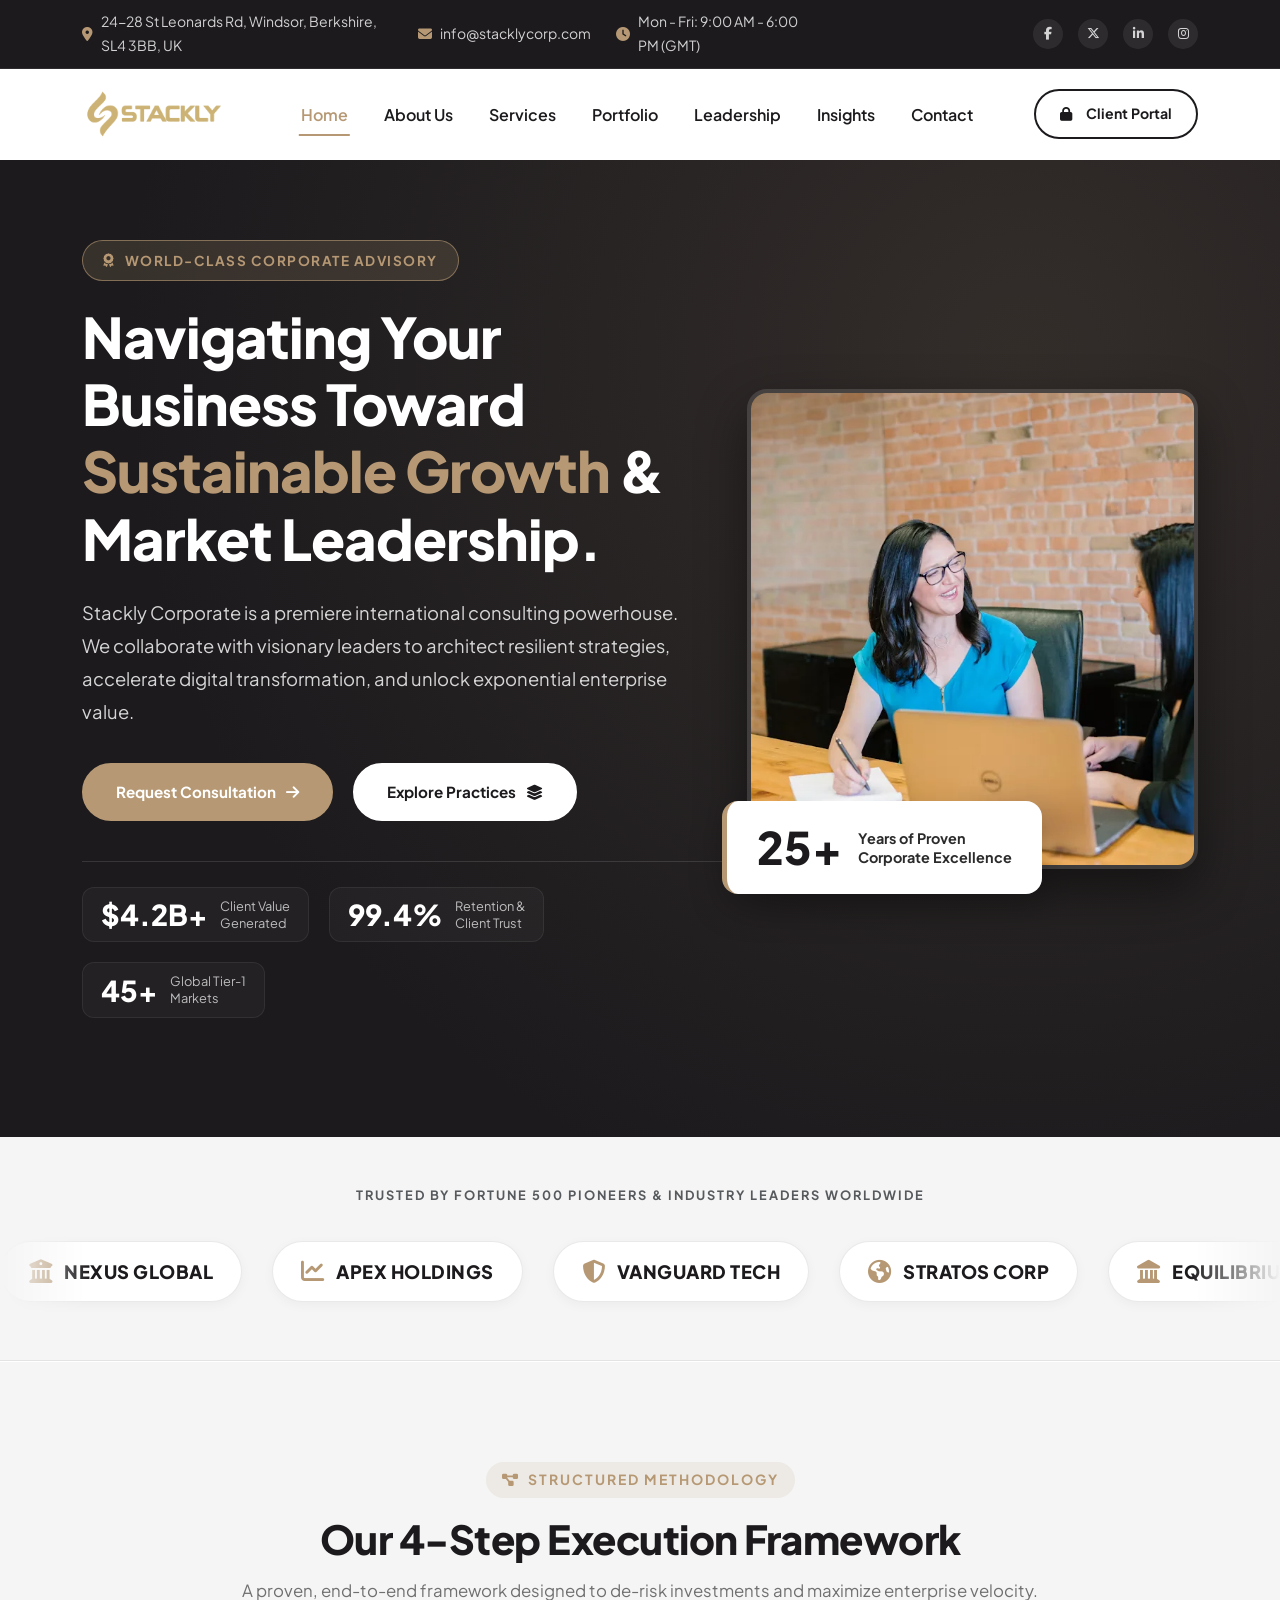
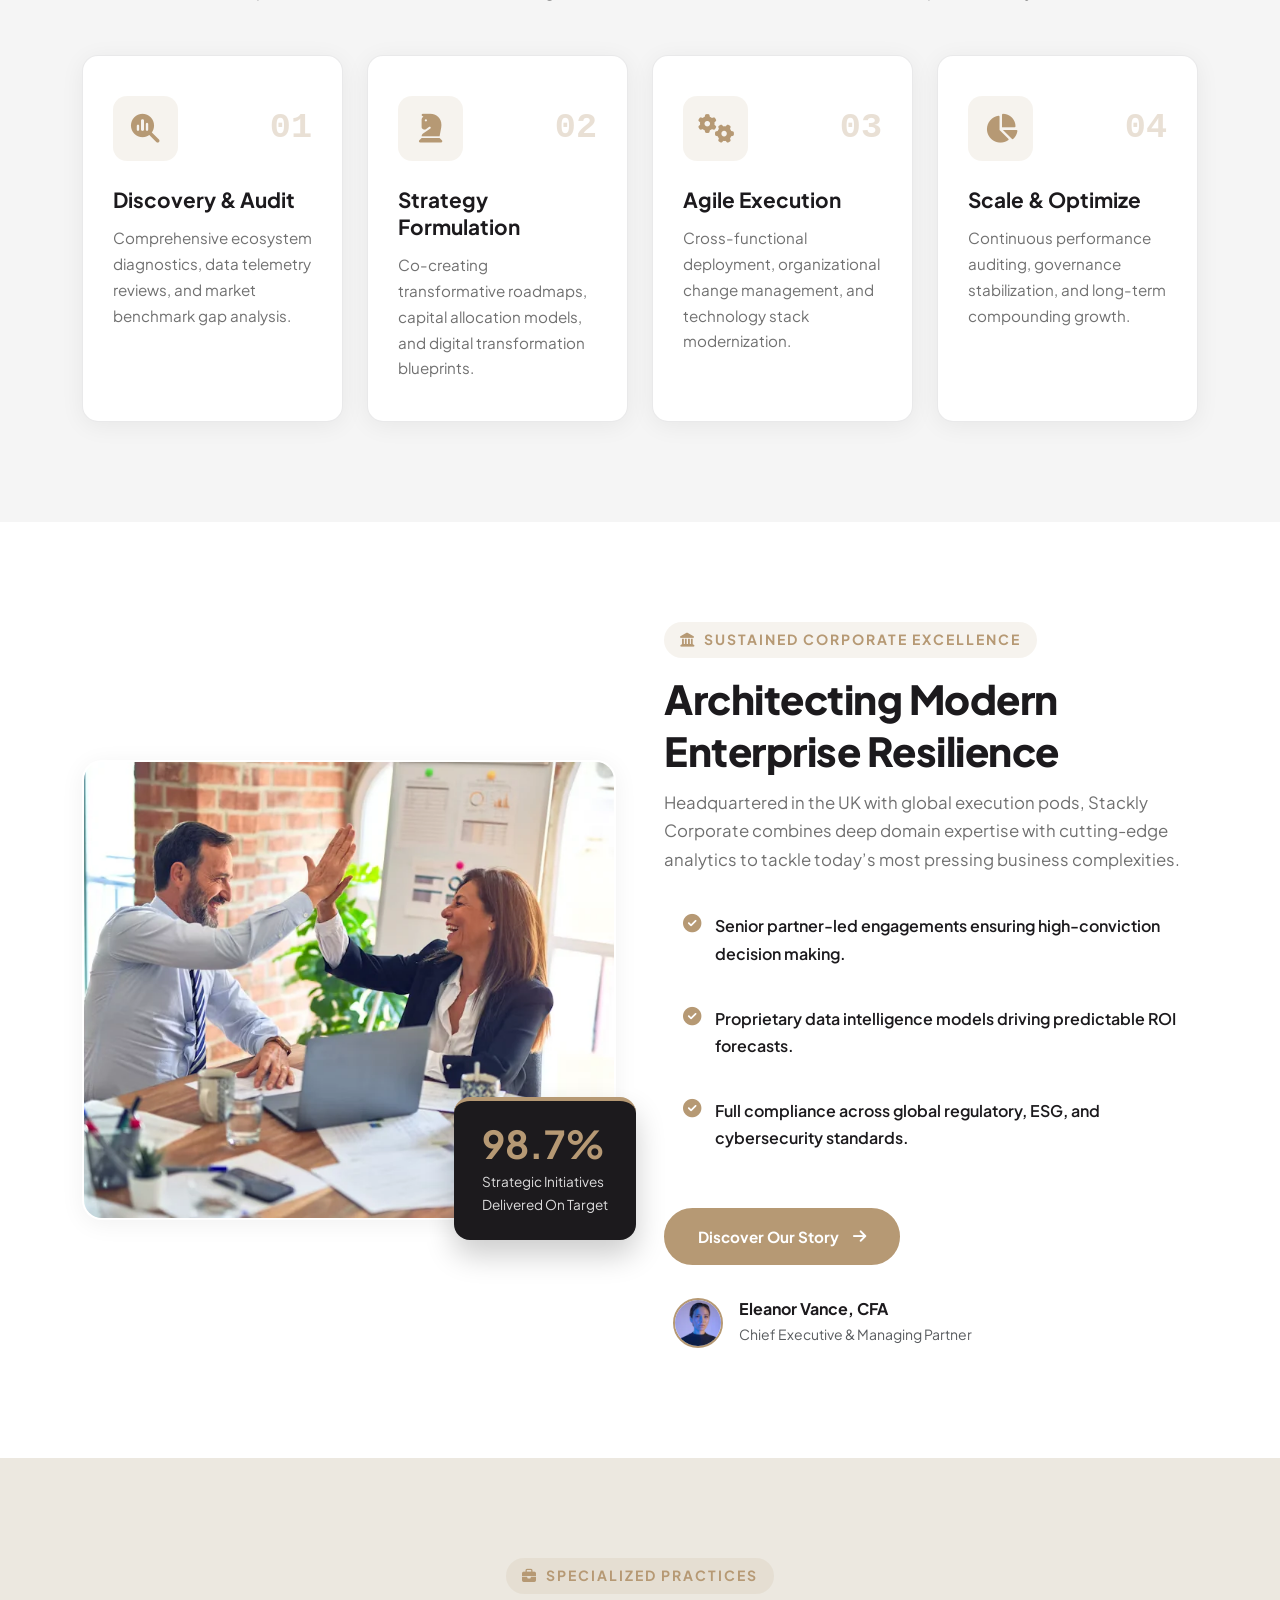
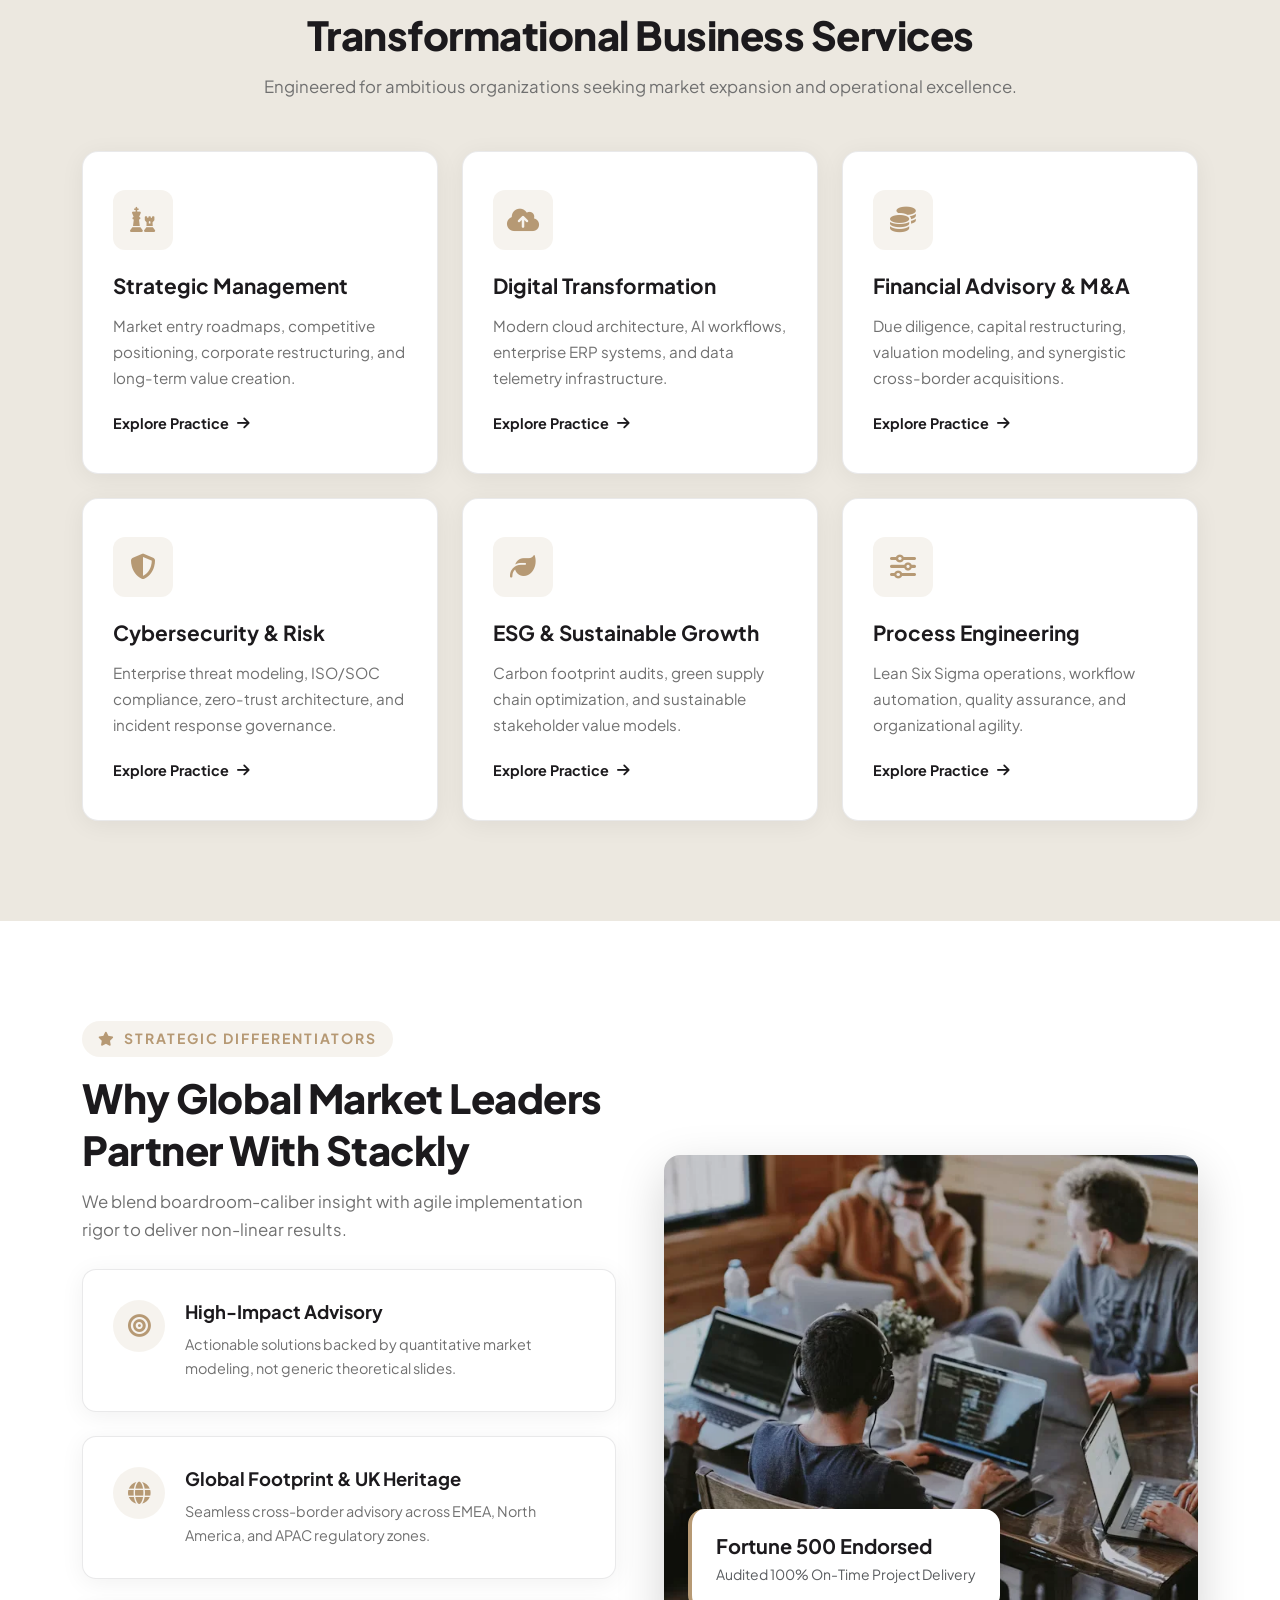
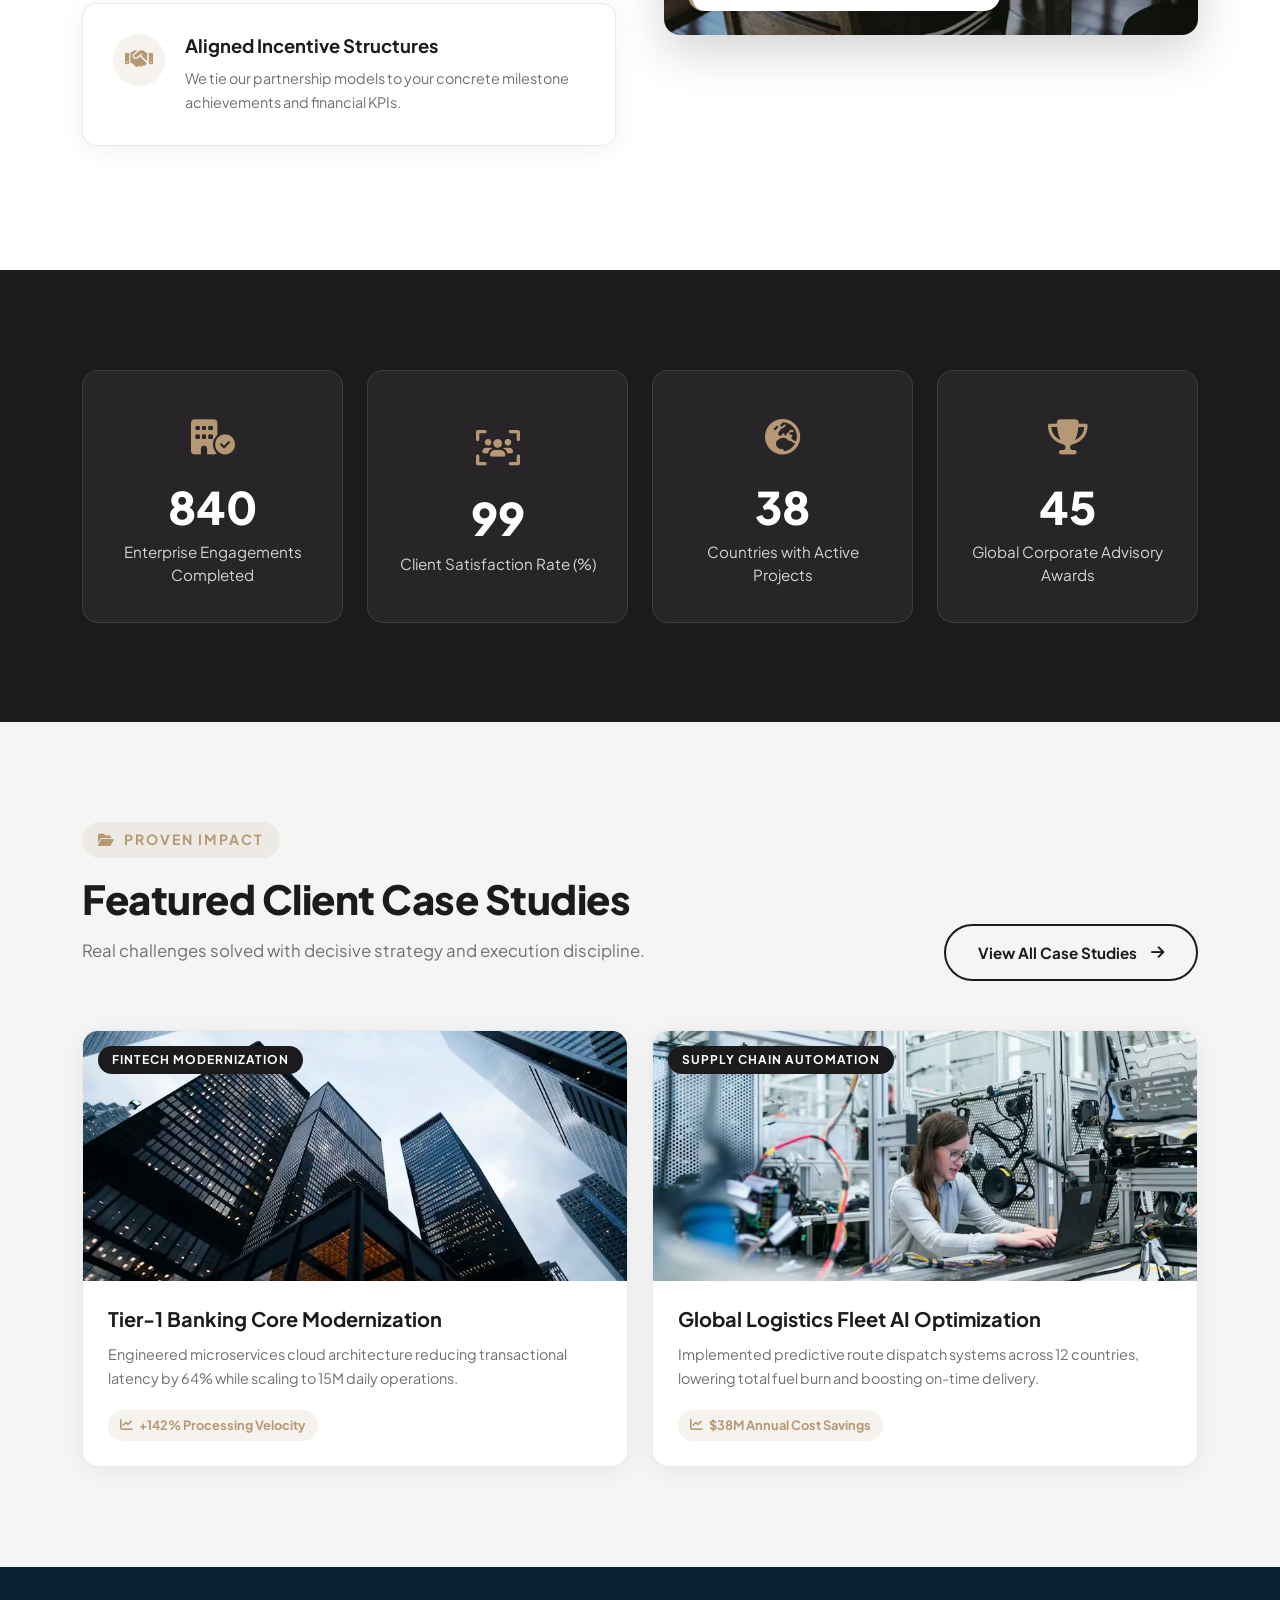
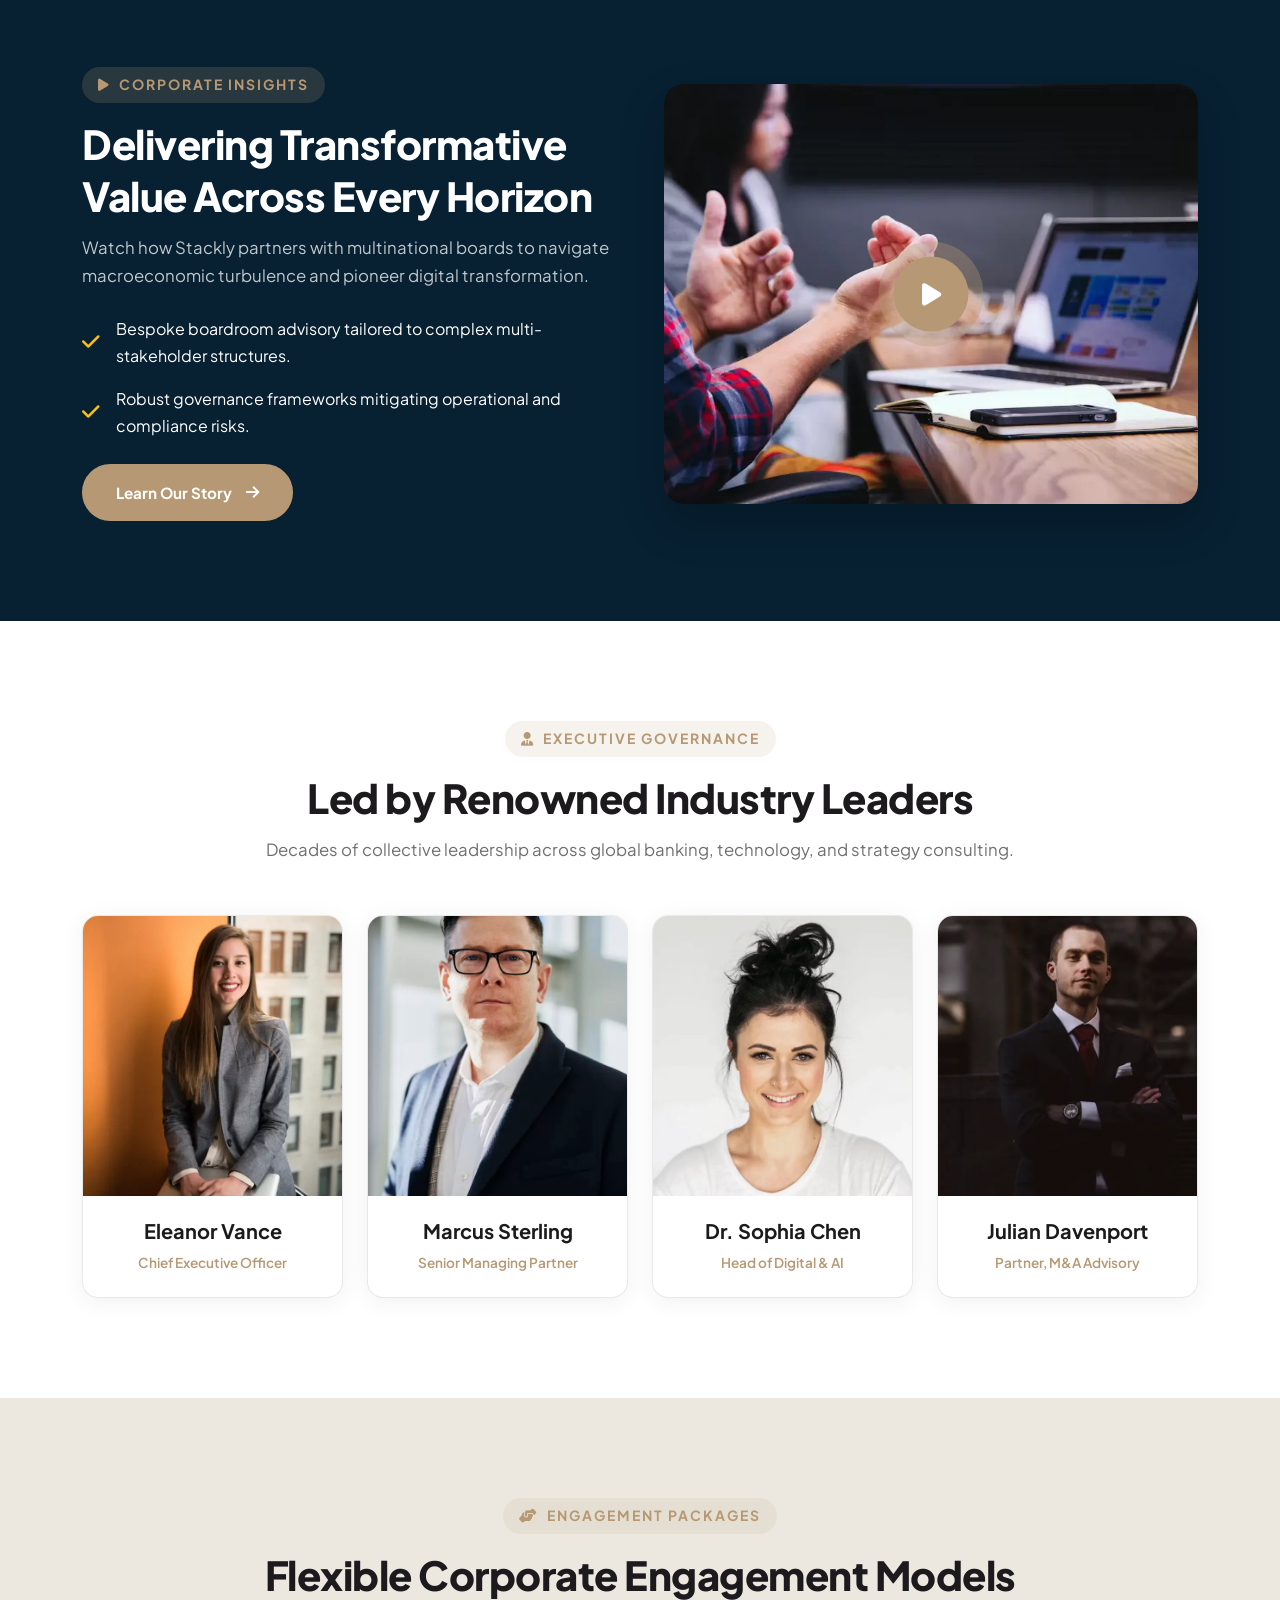
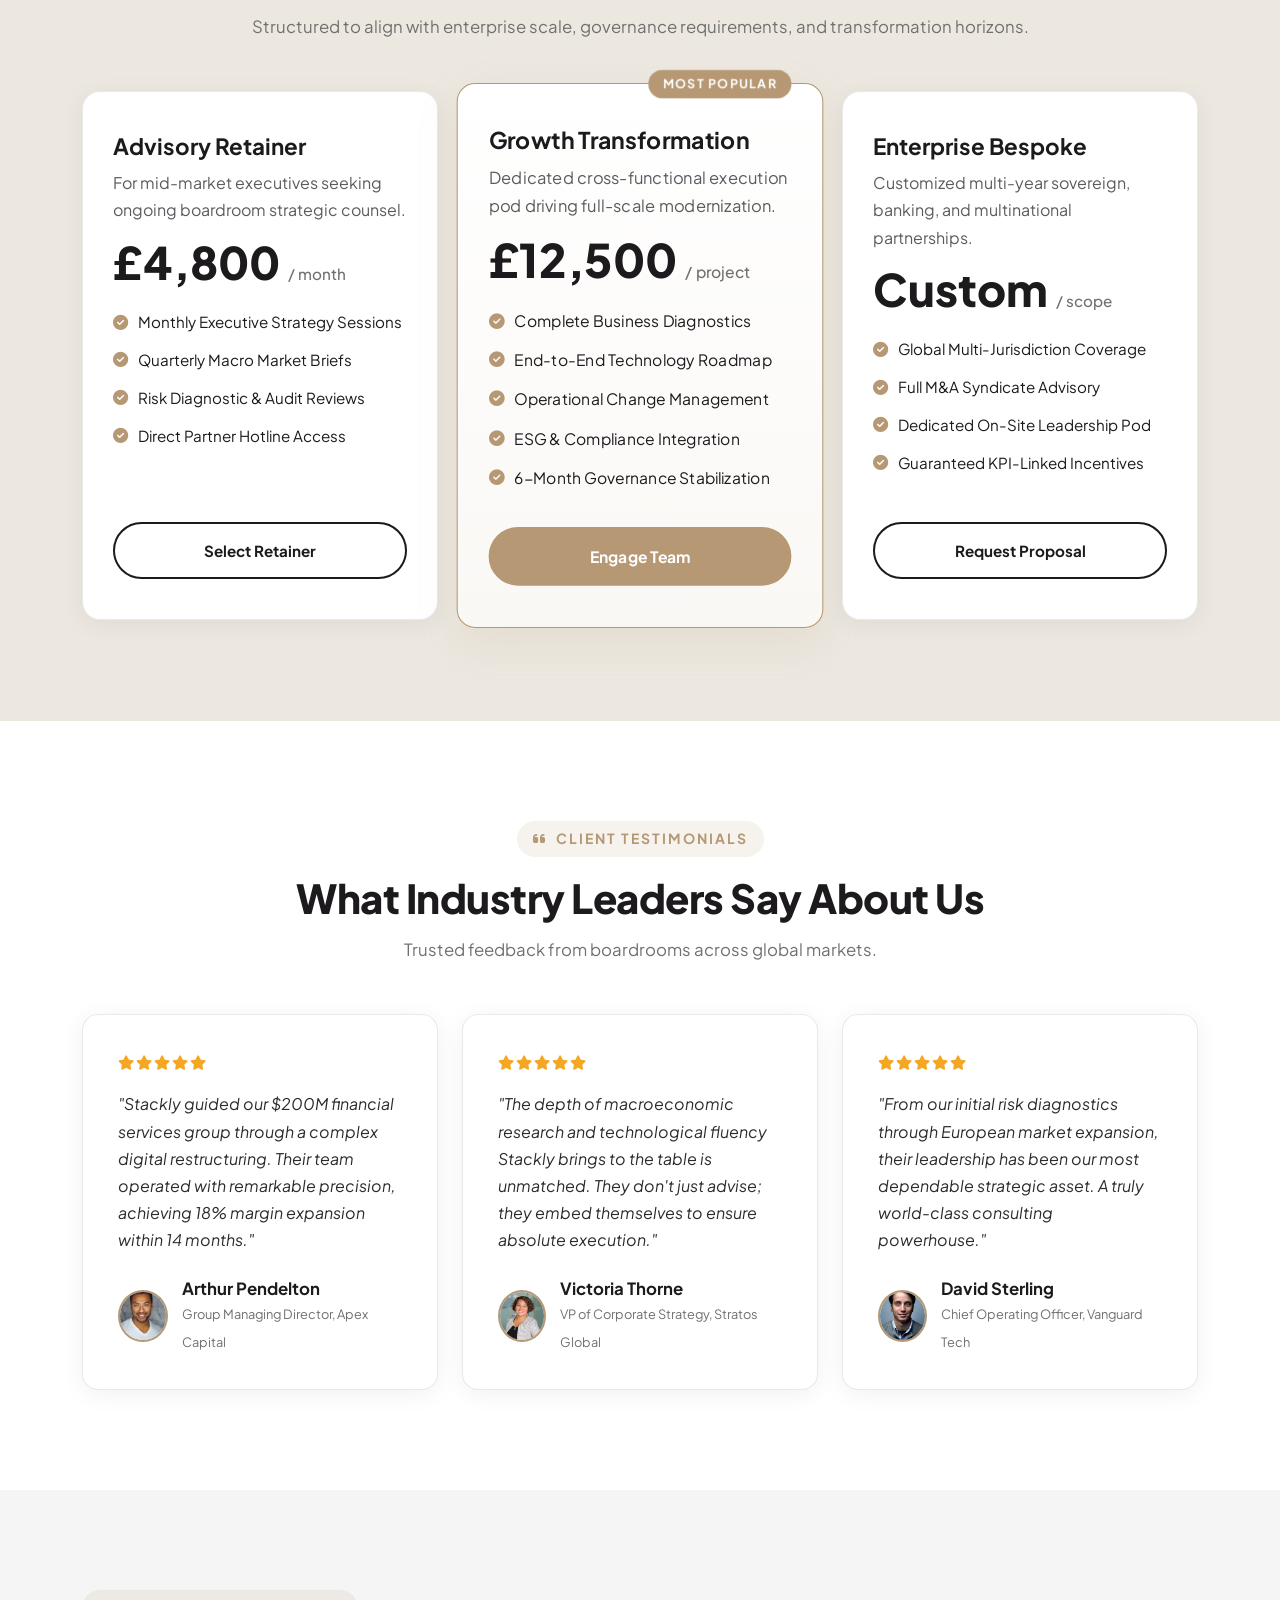
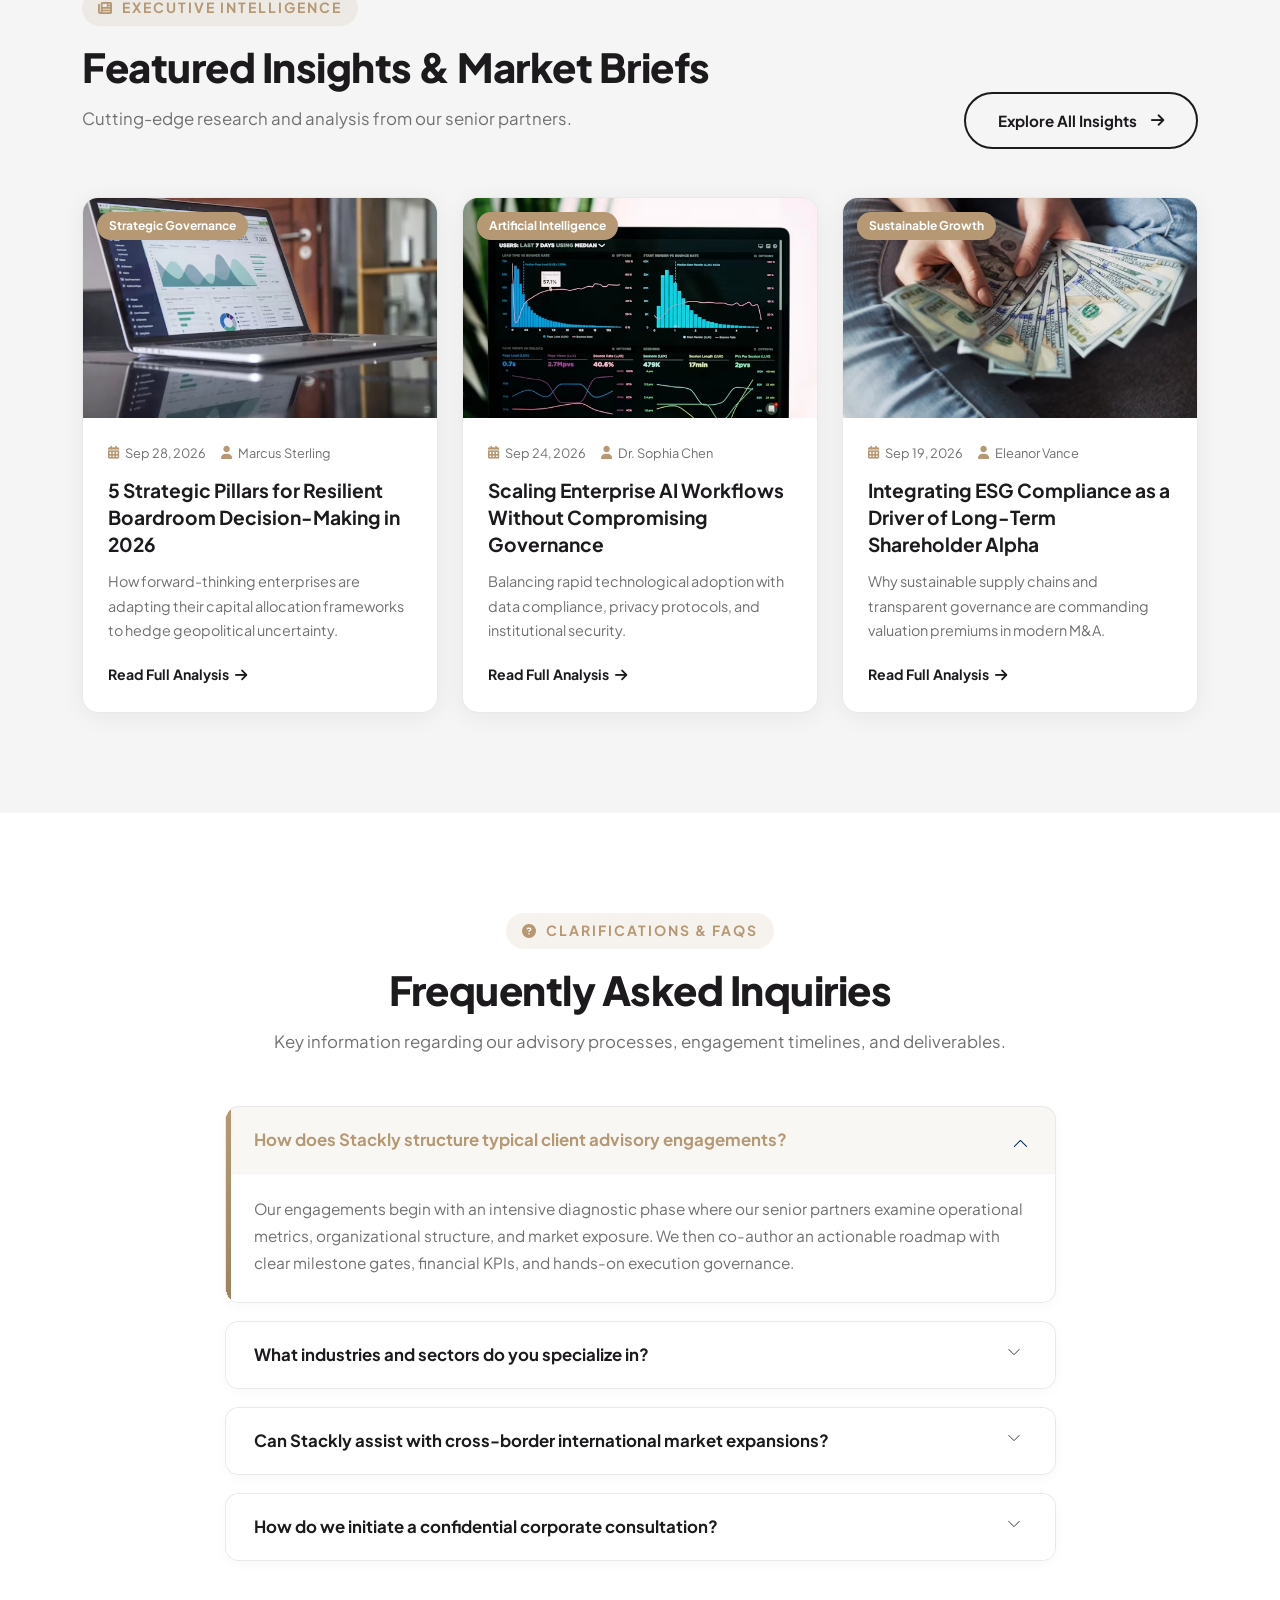
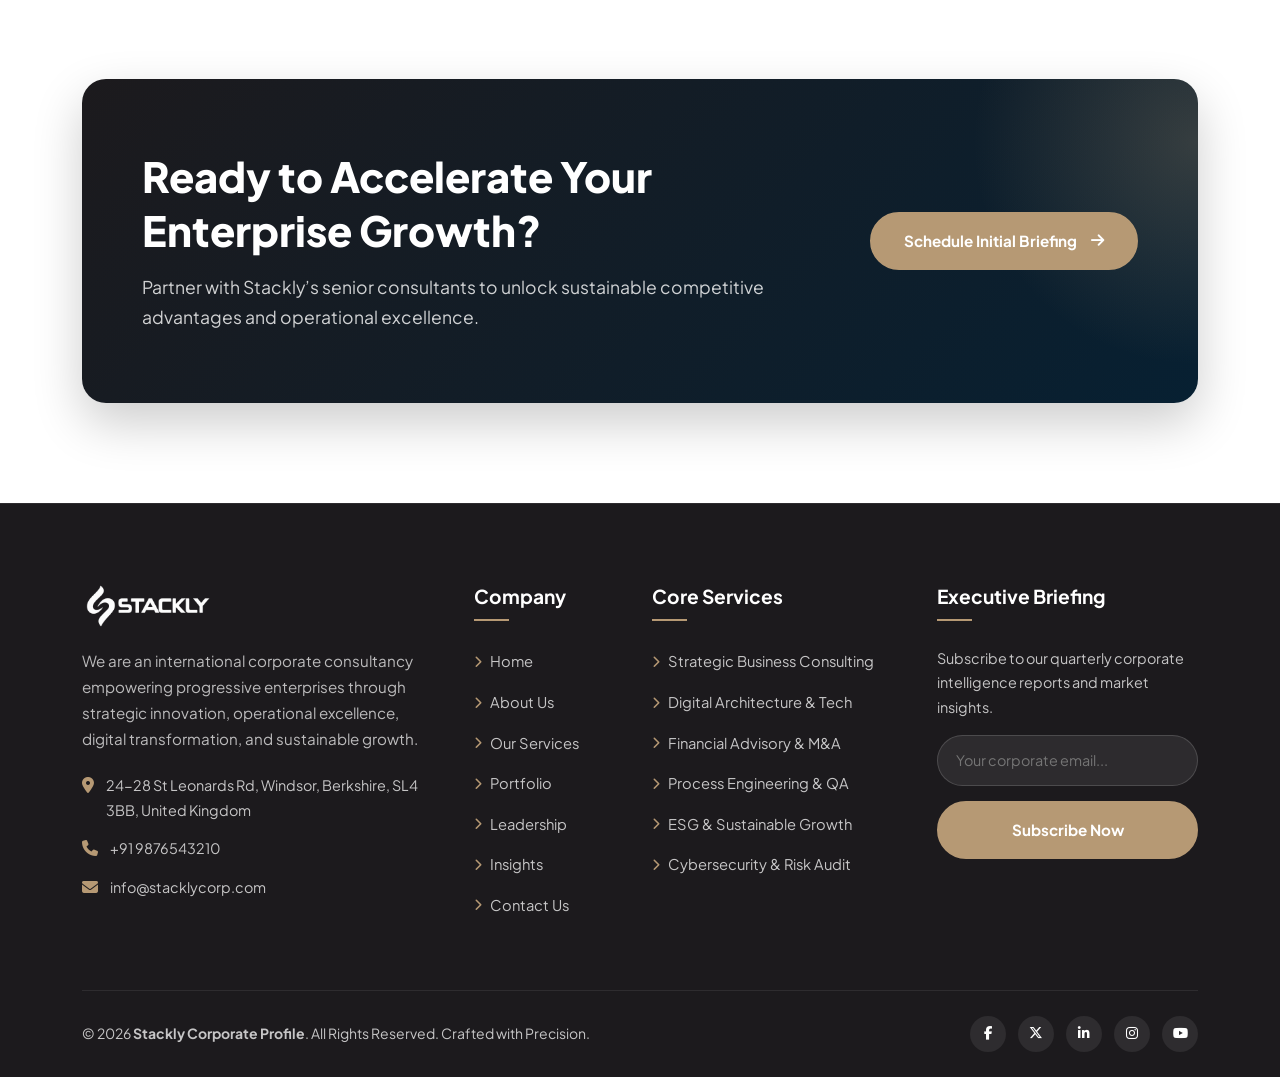
==== commit c77ce27f: "refactor: animations added" ====
--- a/index.html
+++ b/index.html
@@ -83,7 +83,7 @@
     <section class="hero-banner">
       <div class="container">
         <div class="row align-items-center">
-          <div class="col-lg-7">
+          <div class="col-lg-7 reveal reveal-fade-left">
             <div class="hero-badge">
               <i class="fa-solid fa-award"></i> World-Class Corporate Advisory
             </div>
@@ -122,7 +122,7 @@
               </div>
             </div>
           </div>
-          <div class="col-lg-5">
+          <div class="col-lg-5 reveal reveal-fade-right reveal-delay-200">
             <div class="hero-image-wrapper">
               <img
                 src="./assets/images/home/home-hero-image.webp"
@@ -144,7 +144,7 @@
     <!-- ==========================================
          3. Section 2: Partner & Enterprise Marquee
          ========================================== -->
-    <section class="client-logo-section">
+    <section class="client-logo-section reveal reveal-fade-up">
       <div class="container-fluid px-0">
         <p
           class="text-center text-uppercase fw-bold text-muted mb-4 client-marquee-title"
@@ -231,7 +231,7 @@
          ========================================== -->
     <section class="section-padding section-bg-2">
       <div class="container">
-        <div class="section-title text-center">
+        <div class="section-title text-center reveal reveal-fade-up">
           <span class="sub-title"
             ><i class="fa-solid fa-diagram-project"></i> Structured
             Methodology</span
@@ -243,7 +243,7 @@
           </p>
         </div>
         <div class="row g-4">
-          <div class="col-xl-3 col-md-6">
+          <div class="col-xl-3 col-md-6 reveal reveal-fade-up reveal-delay-100">
             <div class="step-card">
               <div class="step-header">
                 <div class="step-icon">
@@ -258,7 +258,7 @@
               </p>
             </div>
           </div>
-          <div class="col-xl-3 col-md-6">
+          <div class="col-xl-3 col-md-6 reveal reveal-fade-up reveal-delay-200">
             <div class="step-card">
               <div class="step-header">
                 <div class="step-icon">
@@ -273,7 +273,7 @@
               </p>
             </div>
           </div>
-          <div class="col-xl-3 col-md-6">
+          <div class="col-xl-3 col-md-6 reveal reveal-fade-up reveal-delay-300">
             <div class="step-card">
               <div class="step-header">
                 <div class="step-icon"><i class="fa-solid fa-gears"></i></div>
@@ -286,7 +286,7 @@
               </p>
             </div>
           </div>
-          <div class="col-xl-3 col-md-6">
+          <div class="col-xl-3 col-md-6 reveal reveal-fade-up reveal-delay-400">
             <div class="step-card">
               <div class="step-header">
                 <div class="step-icon">
@@ -311,7 +311,7 @@
     <section class="section-padding">
       <div class="container">
         <div class="row align-items-center g-5">
-          <div class="col-lg-6">
+          <div class="col-lg-6 reveal reveal-fade-left">
             <div class="about-overview-img-group">
               <img
                 src="./assets/images/home/home-about-main-img.webp"
@@ -324,7 +324,7 @@
               </div>
             </div>
           </div>
-          <div class="col-lg-6">
+          <div class="col-lg-6 reveal reveal-fade-right reveal-delay-150">
             <div class="section-title mb-4">
               <span class="sub-title"
                 ><i class="fa-solid fa-landmark"></i> Sustained Corporate
@@ -388,7 +388,7 @@
          ========================================== -->
     <section class="section-padding section-bg">
       <div class="container">
-        <div class="section-title text-center">
+        <div class="section-title text-center reveal reveal-fade-up">
           <span class="sub-title"
             ><i class="fa-solid fa-briefcase"></i> Specialized Practices</span
           >
@@ -400,7 +400,7 @@
         </div>
         <div class="row g-4">
           <!-- Service 1 -->
-          <div class="col-lg-4 col-md-6">
+          <div class="col-lg-4 col-md-6 reveal reveal-fade-up reveal-delay-100">
             <div class="service-card">
               <div>
                 <div class="service-icon">
@@ -418,7 +418,7 @@
             </div>
           </div>
           <!-- Service 2 -->
-          <div class="col-lg-4 col-md-6">
+          <div class="col-lg-4 col-md-6 reveal reveal-fade-up reveal-delay-200">
             <div class="service-card">
               <div>
                 <div class="service-icon">
@@ -436,7 +436,7 @@
             </div>
           </div>
           <!-- Service 3 -->
-          <div class="col-lg-4 col-md-6">
+          <div class="col-lg-4 col-md-6 reveal reveal-fade-up reveal-delay-300">
             <div class="service-card">
               <div>
                 <div class="service-icon">
@@ -454,7 +454,7 @@
             </div>
           </div>
           <!-- Service 4 -->
-          <div class="col-lg-4 col-md-6">
+          <div class="col-lg-4 col-md-6 reveal reveal-fade-up reveal-delay-100">
             <div class="service-card">
               <div>
                 <div class="service-icon">
@@ -472,7 +472,7 @@
             </div>
           </div>
           <!-- Service 5 -->
-          <div class="col-lg-4 col-md-6">
+          <div class="col-lg-4 col-md-6 reveal reveal-fade-up reveal-delay-200">
             <div class="service-card">
               <div>
                 <div class="service-icon"><i class="fa-solid fa-leaf"></i></div>
@@ -488,7 +488,7 @@
             </div>
           </div>
           <!-- Service 6 -->
-          <div class="col-lg-4 col-md-6">
+          <div class="col-lg-4 col-md-6 reveal reveal-fade-up reveal-delay-300">
             <div class="service-card">
               <div>
                 <div class="service-icon">
@@ -515,7 +515,7 @@
     <section class="section-padding">
       <div class="container">
         <div class="row align-items-center g-5">
-          <div class="col-lg-6">
+          <div class="col-lg-6 reveal reveal-fade-left">
             <div class="section-title mb-4">
               <span class="sub-title"
                 ><i class="fa-solid fa-star"></i> Strategic
@@ -558,7 +558,7 @@
               </div>
             </div>
           </div>
-          <div class="col-lg-6">
+          <div class="col-lg-6 reveal reveal-fade-right reveal-delay-150">
             <div class="position-relative">
               <img
                 src="./assets/images/home/home-why-choose-us-img.webp"
@@ -587,7 +587,7 @@
     <section class="section-padding header-bg">
       <div class="container">
         <div class="row g-4">
-          <div class="col-lg-3 col-sm-6">
+          <div class="col-lg-3 col-sm-6 reveal reveal-fade-up reveal-delay-100">
             <div class="counter-box">
               <div class="counter-icon">
                 <i class="fa-solid fa-building-circle-check"></i>
@@ -596,7 +596,7 @@
               <p>Enterprise Engagements Completed</p>
             </div>
           </div>
-          <div class="col-lg-3 col-sm-6">
+          <div class="col-lg-3 col-sm-6 reveal reveal-fade-up reveal-delay-200">
             <div class="counter-box">
               <div class="counter-icon">
                 <i class="fa-solid fa-users-viewfinder"></i>
@@ -605,7 +605,7 @@
               <p>Client Satisfaction Rate (%)</p>
             </div>
           </div>
-          <div class="col-lg-3 col-sm-6">
+          <div class="col-lg-3 col-sm-6 reveal reveal-fade-up reveal-delay-300">
             <div class="counter-box">
               <div class="counter-icon">
                 <i class="fa-solid fa-earth-europe"></i>
@@ -614,7 +614,7 @@
               <p>Countries with Active Projects</p>
             </div>
           </div>
-          <div class="col-lg-3 col-sm-6">
+          <div class="col-lg-3 col-sm-6 reveal reveal-fade-up reveal-delay-400">
             <div class="counter-box">
               <div class="counter-icon"><i class="fa-solid fa-trophy"></i></div>
               <div class="counter-number" data-count="45">0</div>
@@ -631,7 +631,7 @@
     <section class="section-padding section-bg-2">
       <div class="container">
         <div
-          class="d-flex flex-wrap justify-content-between align-items-end mb-5"
+          class="d-flex flex-wrap justify-content-between align-items-end mb-5 reveal reveal-fade-up"
         >
           <div class="section-title mb-0">
             <span class="sub-title"
@@ -649,7 +649,7 @@
         </div>
         <div class="row g-4">
           <!-- Case 1 -->
-          <div class="col-lg-6">
+          <div class="col-lg-6 reveal reveal-fade-left reveal-delay-100">
             <div class="portfolio-card">
               <div class="portfolio-thumb">
                 <img
@@ -673,7 +673,7 @@
             </div>
           </div>
           <!-- Case 2 -->
-          <div class="col-lg-6">
+          <div class="col-lg-6 reveal reveal-fade-right reveal-delay-200">
             <div class="portfolio-card">
               <div class="portfolio-thumb">
                 <img
@@ -706,7 +706,7 @@
     <section class="section-padding header-bg-2">
       <div class="container">
         <div class="row align-items-center g-5">
-          <div class="col-lg-6">
+          <div class="col-lg-6 reveal reveal-fade-left">
             <div class="section-title text-white mb-4">
               <span class="sub-title"
                 ><i class="fa-solid fa-play"></i> Corporate Insights</span
@@ -737,7 +737,7 @@
               >Learn Our Story <i class="fa-solid fa-arrow-right ms-1"></i
             ></a>
           </div>
-          <div class="col-lg-6">
+          <div class="col-lg-6 reveal reveal-fade-right reveal-delay-200">
             <div class="video-feature-box">
               <img
                 src="./assets/images/home/home-video-feature-box-img.webp"
@@ -761,7 +761,7 @@
          ========================================== -->
     <section class="section-padding">
       <div class="container">
-        <div class="section-title text-center">
+        <div class="section-title text-center reveal reveal-fade-up">
           <span class="sub-title"
             ><i class="fa-solid fa-user-tie"></i> Executive Governance</span
           >
@@ -773,7 +773,7 @@
         </div>
         <div class="row g-4">
           <!-- Leader 1 -->
-          <div class="col-lg-3 col-md-6">
+          <div class="col-lg-3 col-md-6 reveal reveal-fade-up reveal-delay-100">
             <div class="team-card">
               <div class="team-avatar">
                 <img
@@ -792,7 +792,7 @@
             </div>
           </div>
           <!-- Leader 2 -->
-          <div class="col-lg-3 col-md-6">
+          <div class="col-lg-3 col-md-6 reveal reveal-fade-up reveal-delay-200">
             <div class="team-card">
               <div class="team-avatar">
                 <img
@@ -811,7 +811,7 @@
             </div>
           </div>
           <!-- Leader 3 -->
-          <div class="col-lg-3 col-md-6">
+          <div class="col-lg-3 col-md-6 reveal reveal-fade-up reveal-delay-300">
             <div class="team-card">
               <div class="team-avatar">
                 <img
@@ -830,7 +830,7 @@
             </div>
           </div>
           <!-- Leader 4 -->
-          <div class="col-lg-3 col-md-6">
+          <div class="col-lg-3 col-md-6 reveal reveal-fade-up reveal-delay-400">
             <div class="team-card">
               <div class="team-avatar">
                 <img
@@ -857,7 +857,7 @@
          ========================================== -->
     <section class="section-padding section-bg">
       <div class="container">
-        <div class="section-title text-center">
+        <div class="section-title text-center reveal reveal-fade-up">
           <span class="sub-title"
             ><i class="fa-solid fa-handshake-angle"></i> Engagement
             Packages</span
@@ -870,7 +870,7 @@
         </div>
         <div class="row g-4 align-items-stretch">
           <!-- Plan 1 -->
-          <div class="col-lg-4">
+          <div class="col-lg-4 reveal reveal-fade-up reveal-delay-100">
             <div class="pricing-card">
               <div>
                 <div class="pricing-header">
@@ -904,7 +904,7 @@
             </div>
           </div>
           <!-- Plan 2 (Featured) -->
-          <div class="col-lg-4">
+          <div class="col-lg-4 reveal reveal-fade-up reveal-delay-200">
             <div class="pricing-card featured">
               <span class="pricing-badge">Most Popular</span>
               <div>
@@ -943,7 +943,7 @@
             </div>
           </div>
           <!-- Plan 3 -->
-          <div class="col-lg-4">
+          <div class="col-lg-4 reveal reveal-fade-up reveal-delay-300">
             <div class="pricing-card">
               <div>
                 <div class="pricing-header">
@@ -985,7 +985,7 @@
          ========================================== -->
     <section class="section-padding">
       <div class="container">
-        <div class="section-title text-center">
+        <div class="section-title text-center reveal reveal-fade-up">
           <span class="sub-title"
             ><i class="fa-solid fa-quote-left"></i> Client Testimonials</span
           >
@@ -994,7 +994,7 @@
         </div>
         <div class="row g-4">
           <!-- Testimonial 1 -->
-          <div class="col-lg-4 col-md-6">
+          <div class="col-lg-4 col-md-6 reveal reveal-fade-up reveal-delay-100">
             <div class="testimonial-card">
               <div class="testimonial-stars">
                 <i class="fa-solid fa-star"></i>
@@ -1023,7 +1023,7 @@
             </div>
           </div>
           <!-- Testimonial 2 -->
-          <div class="col-lg-4 col-md-6">
+          <div class="col-lg-4 col-md-6 reveal reveal-fade-up reveal-delay-200">
             <div class="testimonial-card">
               <div class="testimonial-stars">
                 <i class="fa-solid fa-star"></i>
@@ -1051,7 +1051,7 @@
             </div>
           </div>
           <!-- Testimonial 3 -->
-          <div class="col-lg-4 col-md-6">
+          <div class="col-lg-4 col-md-6 reveal reveal-fade-up reveal-delay-300">
             <div class="testimonial-card">
               <div class="testimonial-stars">
                 <i class="fa-solid fa-star"></i>
@@ -1088,7 +1088,7 @@
     <section class="section-padding section-bg-2">
       <div class="container">
         <div
-          class="d-flex flex-wrap justify-content-between align-items-end mb-5"
+          class="d-flex flex-wrap justify-content-between align-items-end mb-5 reveal reveal-fade-up"
         >
           <div class="section-title mb-0">
             <span class="sub-title"
@@ -1104,7 +1104,7 @@
         </div>
         <div class="row g-4">
           <!-- Blog 1 -->
-          <div class="col-lg-4 col-md-6">
+          <div class="col-lg-4 col-md-6 reveal reveal-fade-up reveal-delay-100">
             <div class="blog-card">
               <div class="blog-thumb">
                 <img
@@ -1137,7 +1137,7 @@
             </div>
           </div>
           <!-- Blog 2 -->
-          <div class="col-lg-4 col-md-6">
+          <div class="col-lg-4 col-md-6 reveal reveal-fade-up reveal-delay-200">
             <div class="blog-card">
               <div class="blog-thumb">
                 <img
@@ -1170,7 +1170,7 @@
             </div>
           </div>
           <!-- Blog 3 -->
-          <div class="col-lg-4 col-md-6">
+          <div class="col-lg-4 col-md-6 reveal reveal-fade-up reveal-delay-300">
             <div class="blog-card">
               <div class="blog-thumb">
                 <img
@@ -1211,7 +1211,7 @@
          ========================================== -->
     <section class="section-padding">
       <div class="container">
-        <div class="section-title text-center">
+        <div class="section-title text-center reveal reveal-fade-up">
           <span class="sub-title"
             ><i class="fa-solid fa-circle-question"></i> Clarifications &
             FAQs</span
@@ -1223,7 +1223,7 @@
           </p>
         </div>
         <div class="row justify-content-center">
-          <div class="col-lg-9">
+          <div class="col-lg-9 reveal reveal-fade-up reveal-delay-150">
             <div class="accordion custom-accordion" id="homeFaqAccordion">
               <div class="accordion-item">
                 <h2 class="accordion-header">
@@ -1337,7 +1337,7 @@
          ========================================== -->
     <section class="section-padding pt-0">
       <div class="container">
-        <div class="cta-box-banner">
+        <div class="cta-box-banner reveal reveal-zoom-in">
           <div class="row align-items-center">
             <div class="col-lg-8">
               <h2>Ready to Accelerate Your Enterprise Growth?</h2>
--- a/assets/css/styles.css
+++ b/assets/css/styles.css
@@ -2529,3 +2529,120 @@
     width: 190px;
   }
 }
+
+/* ==========================================
+   Global Scroll Reveal Animation System
+   ========================================== */
+.reveal,
+[data-reveal] {
+  opacity: 0;
+  transition:
+    opacity 0.8s cubic-bezier(0.16, 1, 0.3, 1),
+    transform 0.8s cubic-bezier(0.16, 1, 0.3, 1);
+  will-change: opacity, transform;
+}
+
+/* Directions & Scale Variations */
+.reveal,
+.reveal-fade-up {
+  transform: translate3d(0, 35px, 0);
+}
+
+.reveal-fade-down {
+  transform: translate3d(0, -35px, 0);
+}
+
+.reveal-fade-left {
+  transform: translate3d(-35px, 0, 0);
+}
+
+.reveal-fade-right {
+  transform: translate3d(35px, 0, 0);
+}
+
+.reveal-zoom-in {
+  transform: scale(0.93) translate3d(0, 20px, 0);
+}
+
+.reveal-zoom-out {
+  transform: scale(1.06);
+}
+
+/* Fully Revealed Active State */
+.reveal.is-revealed,
+[data-reveal].is-revealed {
+  opacity: 1;
+  transform: translate3d(0, 0, 0) scale(1);
+}
+
+/* Stagger Delay Classes */
+.reveal-delay-50 {
+  transition-delay: 0.05s;
+}
+.reveal-delay-100,
+.reveal-delay-1 {
+  transition-delay: 0.1s;
+}
+.reveal-delay-150 {
+  transition-delay: 0.15s;
+}
+.reveal-delay-200,
+.reveal-delay-2 {
+  transition-delay: 0.2s;
+}
+.reveal-delay-250 {
+  transition-delay: 0.25s;
+}
+.reveal-delay-300,
+.reveal-delay-3 {
+  transition-delay: 0.3s;
+}
+.reveal-delay-350 {
+  transition-delay: 0.35s;
+}
+.reveal-delay-400,
+.reveal-delay-4 {
+  transition-delay: 0.4s;
+}
+.reveal-delay-450 {
+  transition-delay: 0.45s;
+}
+.reveal-delay-500,
+.reveal-delay-5 {
+  transition-delay: 0.5s;
+}
+.reveal-delay-550 {
+  transition-delay: 0.55s;
+}
+.reveal-delay-600,
+.reveal-delay-6 {
+  transition-delay: 0.6s;
+}
+.reveal-delay-700,
+.reveal-delay-7 {
+  transition-delay: 0.7s;
+}
+.reveal-delay-800,
+.reveal-delay-8 {
+  transition-delay: 0.8s;
+}
+
+/* Responsive adjustments */
+@media (max-width: 767.98px) {
+  .reveal-fade-left,
+  .reveal-fade-right {
+    transform: translate3d(0, 25px, 0);
+  }
+}
+
+/* Accessibility: respect user prefers-reduced-motion */
+@media (prefers-reduced-motion: reduce) {
+  .reveal,
+  [data-reveal],
+  .reveal.is-revealed,
+  [data-reveal].is-revealed {
+    opacity: 1 !important;
+    transform: none !important;
+    transition: none !important;
+  }
+}
